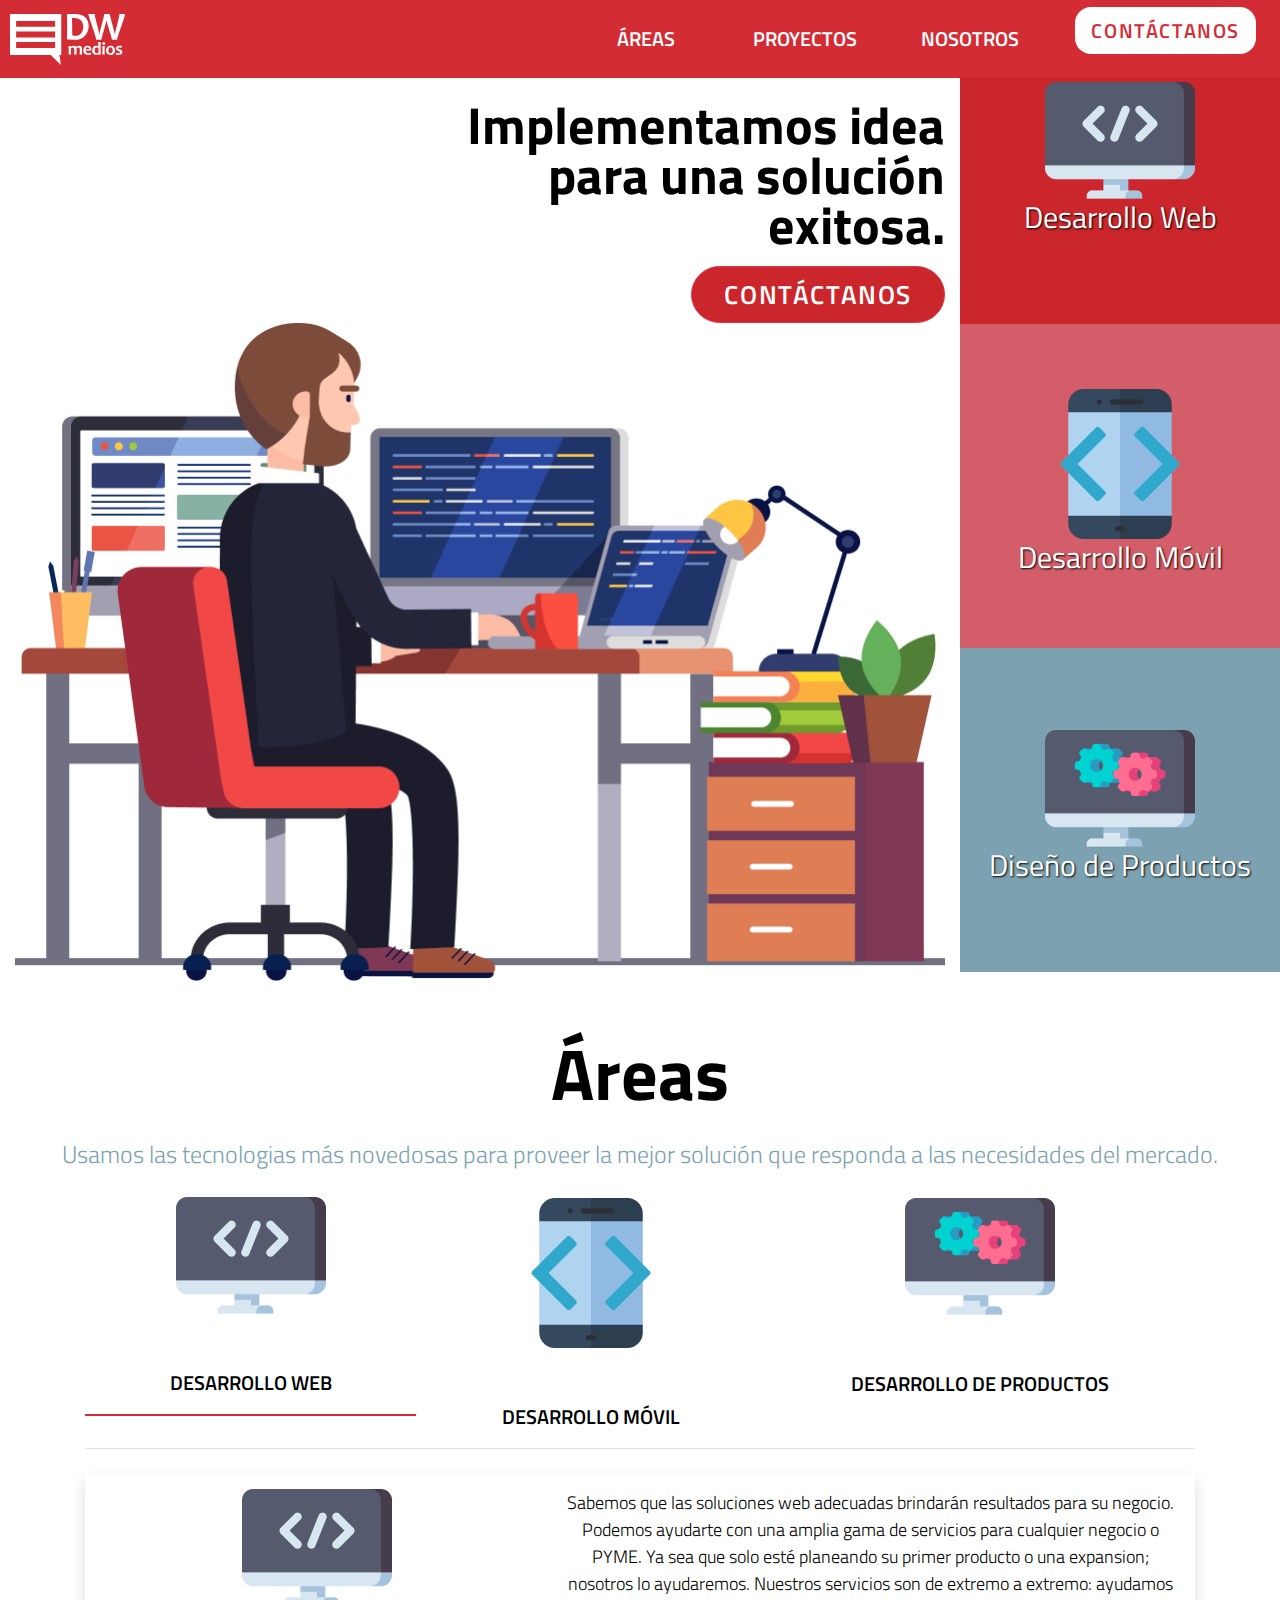
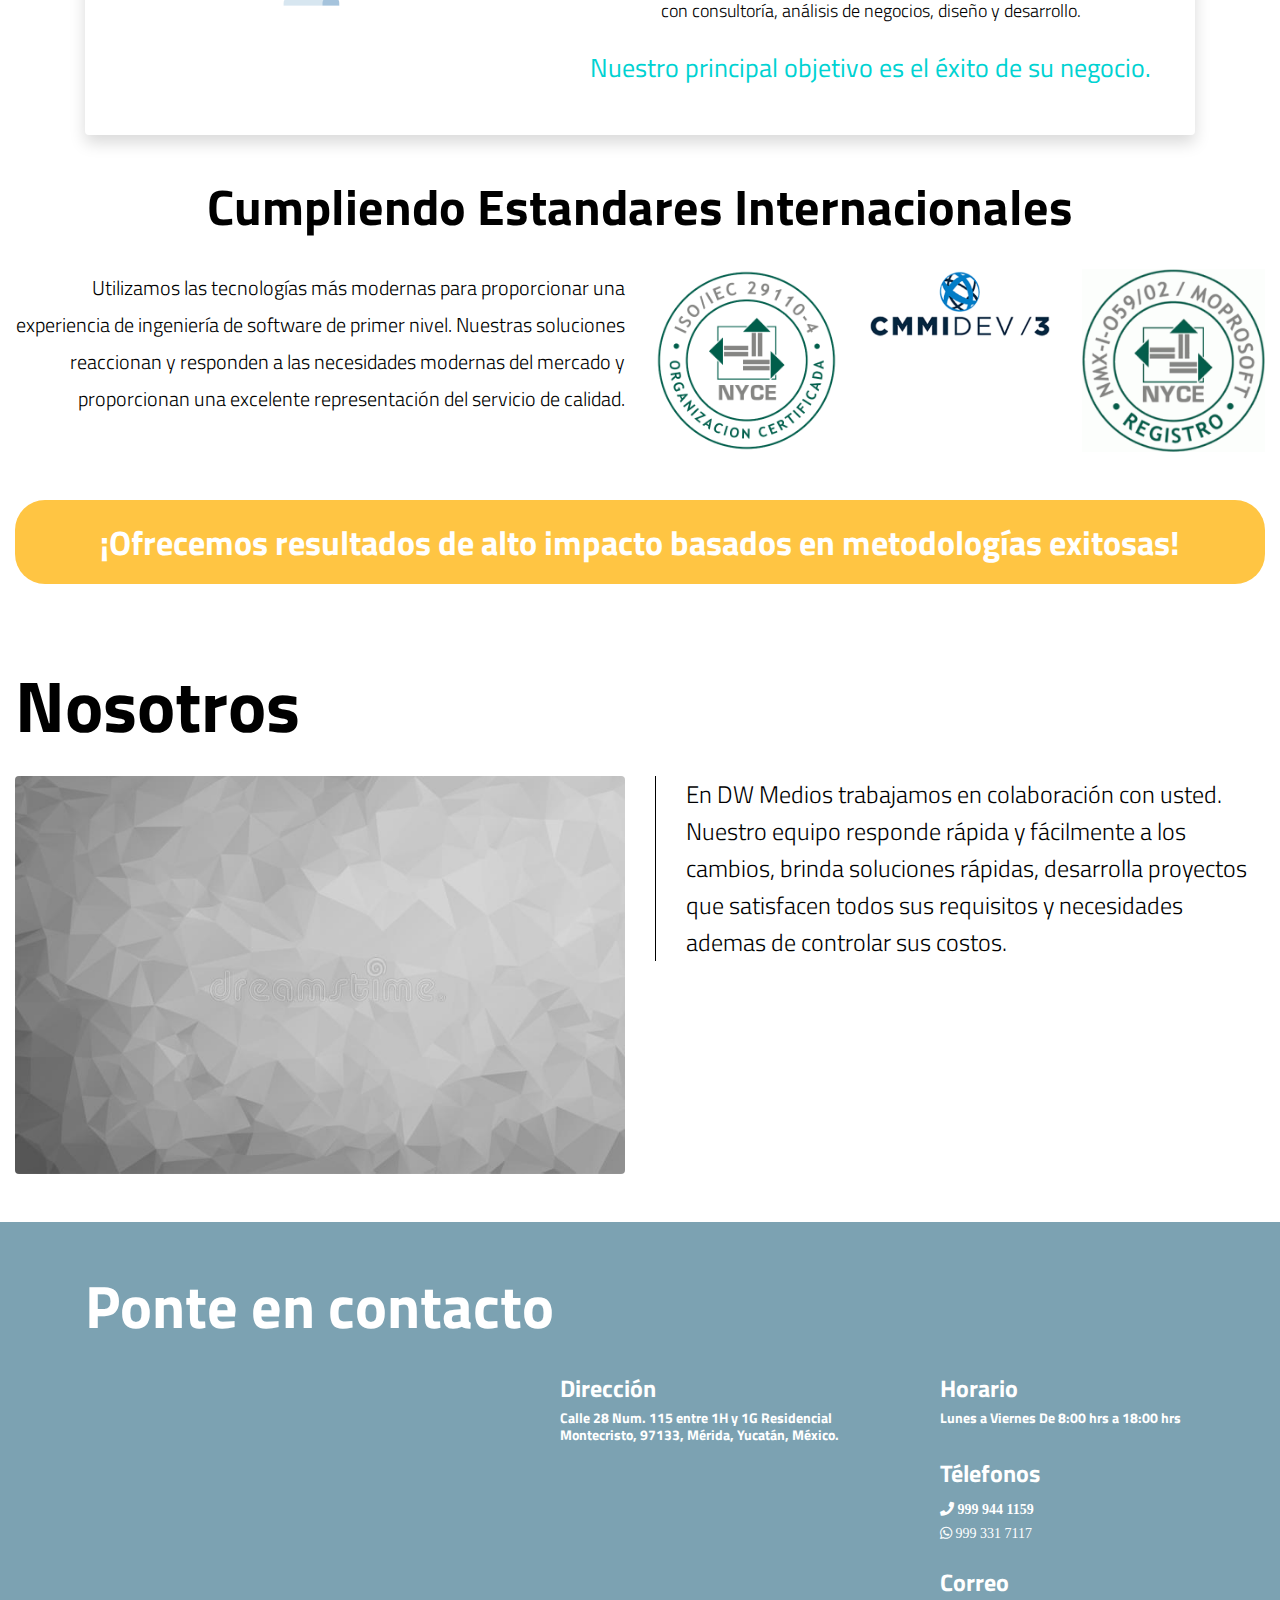
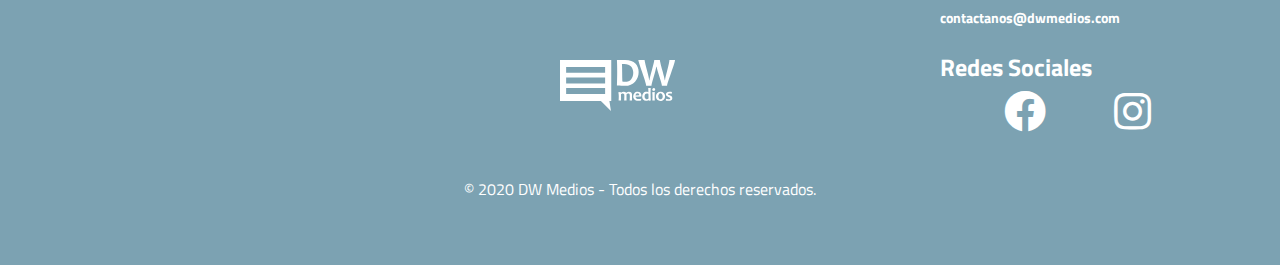
==== index.html @ adb6c802 "first commit" ====
<!DOCTYPE html>
<html lang="en">

<head>
    <meta charset="UTF-8">
    <meta name="viewport"
        content="width=device-width, user-scalable=no, initial-scale=1.0, maximun-scale=1.0, minimun-scale=1.0" />
    <title>DW Medios</title>
    <!-- Font Awesome -->
    <link rel="stylesheet" href="https://use.fontawesome.com/releases/v5.8.2/css/all.css" />
    <!-- Google Font -->
    <link href="https://fonts.googleapis.com/css?family=Titillium+Web:300,300i,400,400i,600,600i,700,700i&display=swap"
        rel="stylesheet">
    <!-- Bootstrap CSS -->
    <link rel="stylesheet" href="https://stackpath.bootstrapcdn.com/bootstrap/4.4.1/css/bootstrap.min.css"
        integrity="sha384-Vkoo8x4CGsO3+Hhxv8T/Q5PaXtkKtu6ug5TOeNV6gBiFeWPGFN9MuhOf23Q9Ifjh" crossorigin="anonymous">
    <!-- Material Design Bootstrap -->
    <link href="https://cdnjs.cloudflare.com/ajax/libs/mdbootstrap/4.14.0/css/mdb.min.css" rel="stylesheet" />
    <!-- Custom CSS -->
    <link rel="stylesheet" href="css/preloader.css">
    <link rel="stylesheet" href="css/index.css">
    <link rel="stylesheet" href="css/navbar.css">
    <link rel="stylesheet" href="css/mainSection.css">
    <link rel="stylesheet" href="css/areaSection.css">
    <link rel="stylesheet" href="css/standardSection.css">
    <link rel="stylesheet" href="css/aboutSection.css">
    <link rel="stylesheet" href="css/footer.css">

    <!-- Icono -->
    <link rel="icon" type="image/png"
        href="https://upload.wikimedia.org/wikipedia/commons/6/61/Red_Silhouette_-_Gear_and_Tools.svg" />
</head>

<body class="hidden">
<!-- Loader -->
<div id="loader"></div>

    <section class="header">
        <!--Navbar-->
        <nav class="navbar navbar-expand-lg navbar-light white fixed-top navbg">
            <!-- Navbar brand -->
            <a class="navbar-brand" href="#"><img class="logo" src="img/red.svg" alt="" /></a>

            <!-- Collapse button -->
            <button class="navbar-toggler" type="button" data-toggle="collapse" data-target="#navbarSupportedContent"
                aria-controls="navbarSupportedContent" aria-expanded="false" aria-label="Toggle navigation">
                <span class="dark-blue-text"><i class="fas fa-bars fa-1x"></i></span>
            </button>

            <!-- Collapsible content -->
            <div class="collapse navbar-collapse" id="navbarSupportedContent">
                <!-- Links -->
                <ul class="navbar-nav ml-auto">
                    <!-- Dropdown -->
                    <li class="dropdown mega-dropdown nav-item">
                        <a class="nav-link" id="dropdown02" href="#" data-toggle="dropdown">Áreas <img
                                src="img/pred.png" class="polygon" width="10" height="10" alt="">
                        </a>
                        <div class="dropdown-menu mega-dropdown-menu" aria-labelledby="dropdown02">
                            <div class="container-fluid">
                                <div class="row no-gutters">
                                    <div class="col-md-2 divider">
                                        <div class="nav flex-column nav-pills custom-pills text-center" id="v-pills-tab"
                                            role="tablist" aria-orientation="vertical">
                                            <h4>Áreas de Desarrollo</h4>
                                            <a class="nav-link active dropdown-item dropdown-submenu"
                                                id="v-pills-home-tab" data-toggle="pill" href="#v-pills-home" role="tab"
                                                aria-controls="v-pills-home" aria-selected="true"><img
                                                    src="img/dropdown-icons/webdrop.png" alt=""></a>
                                            <a class="nav-link" id="v-pills-profile-tab" data-toggle="pill"
                                                href="#v-pills-profile" role="tab" aria-controls="v-pills-profile"
                                                aria-selected="false"><img src="img/dropdown-icons/devdrop.png" alt="">
                                            </a>
                                            <a class="nav-link" id="v-pills-messages-tab" data-toggle="pill"
                                                href="#v-pills-messages" role="tab" aria-controls="v-pills-messages"
                                                aria-selected="false"><img src="img/dropdown-icons/prodrop.png"
                                                    alt=""></a>
                                        </div>
                                    </div>
                                    <!-- <div class="col-md-1 divider"></div> -->
                                    <div class="col-md-10">
                                        <div class="tab-content" id="v-pills-tabContent">
                                            <div class="tab-pane show active" id="v-pills-home" role="tabpanel"
                                                aria-labelledby="v-pills-home-tab">
                                                <!-- Tab 1 -->
                                                <div class="row no-gutters">
                                                    <h5 class="my-2">Desarrollo Web</h5>
                                                    <p>
                                                        Sabemos que las soluciones web adecuadas brindarán resultados
                                                        para su negocio. Podemos ayudarte con una amplia gama de
                                                        servicios para cualquier negocio o PYME. Ya sea que solo esté
                                                        planeando su primer producto o una expansion; nosotros lo
                                                        ayudaremos. Nuestros servicios son de extremo a extremo:
                                                        ayudamos con consultoría, análisis de negocios, diseño y
                                                        desarrollo.
                                                    </p>
                                                    <a href="" class="text-center mr-5"><img
                                                            src="img/dropdown-icons/webdrop.png" alt=""><br>Web 1</a>
                                                    <a href="" class="text-center mr-5"><img
                                                            src="img/dropdown-icons/webdrop.png" alt=""><br>Web 2</a>
                                                    <a href="" class="text-center mr-5"><img
                                                            src="img/dropdown-icons/webdrop.png" alt=""><br>Web 3</a>

                                                </div>
                                            </div>
                                            <div class="tab-pane" id="v-pills-profile" role="tabpanel"
                                                aria-labelledby="v-pills-profile-tab">
                                                <!-- Tab 2 -->
                                                <div class="row no-gutters">
                                                    <h5 class="my-2">Desarrollo Móvil</h5>
                                                    <p>
                                                        El desarrollo de aplicaciones móviles (o simplemente desarrollo
                                                        móvil) le proporciona una herramienta moderna y eficiente para
                                                        trabajar no solo con sus clientes, sino también con los
                                                        empleados de su propia empresa. Con una aplicación de este tipo,
                                                        puede administrar fácilmente tanto la empresa como los
                                                        empleados, porque las aplicaciones móviles permiten dar
                                                        instrucciones, seguir las noticias, ver y enviar documentos,
                                                        etc.
                                                    </p>

                                                </div>
                                            </div>
                                            <div class="tab-pane" id="v-pills-messages" role="tabpanel"
                                                aria-labelledby="v-pills-messages-tab">
                                                <div class="row no-gutters">
                                                    <h5 class="my-2">Diseño de Productos</h5>
                                                    <p>
                                                        El diseño de productos es tan amplio que nos adaptamos a tus
                                                        requerimientos y necesidades. Realizamos el servicio de diseño
                                                        mecanico, modelado 3D, programación de microcontroladores, IoT,
                                                        diseño electrónico, impresion 3D (FDM/SLA), no solo contamos con
                                                        el personal capacitado para el area de ingenieria sino tambien
                                                        en el area de documentacion, gestion, consultoria de marcas,
                                                        registros y patentes.
                                                    </p>

                                                </div>
                                            </div>
                                        </div>
                                    </div>
                                </div>
                            </div>
                        </div>
                    </li>
                    <ul class="hiddenmega">
                        <li class="nav-item">
                            <a href="" class="nav-link">Desarrollo Web</a>
                        </li>
                        <li class="nav-item">
                            <a href="" class="nav-link">Desarrollo Móvil</a>
                        </li>
                        <li class="nav-item">
                            <a href="" class="nav-link">Diseño de Productos</a>
                        </li>
                    </ul>
                    <li class="nav-item">
                        <a class="nav-link" href="#">Proyectos</a>
                    </li>
                    <li class="nav-item">
                        <a class="nav-link" href="#about">Nosotros</a>
                    </li>
                    <li class="nav-item">
                        <div class="estimation">
                            <a class="button button-red" id="btnred" href="#">Contáctanos</a>
                        </div>
                    </li>
                </ul>
                <!-- Links -->
            </div>
        </nav>
        <!--/.Navbar-->
        </div>
        <!-- Navbar -->
    </section>


    <!-- Main -->
    <section class="main" id="main">
        <div class="row no-gutters">
            <div class="col-12 col-sm-12 col-md-12 col-lg-12 col-xl-9">
                <div class="leftside">
                    <div class="info-left">
                        <div class="container-fluid">
                            <p class="text-right">Implementamos <span class="txt-type" data-wait="3000"
                                    data-words='["ideas", "equipos", "experiencia", "tecnología", "innovación"]'></span><br>
                                para una solución<br>
                                exitosa.</p>
                            <a href="#about" class="btn btn-danger float-right">Contáctanos</a>
                            <img class="info-img img-fluid" src="img/Group.png" alt="">
                        </div>
                    </div>
                </div>
            </div>
            <div class="col-12 col-sm-12 col-md-12 col-lg-12 col-xl-3">
                <div class="rightside">
                    <div class="row no-gutters mx-0">
                        <div class="col-sm-12 col-md-4 col-lg-4 col-xl-12 info-main px-0">
                            <div class="contenido text-center first">
                                <img src="img/web.png" class="img-fluid" alt="">
                                <h5>Desarrollo Web</h5>
                                <div class="btnsuccess">
                                    <a href="" class="btn btn-success">conoce más</a>
                                </div>
                            </div>
                        </div>
                        <div class="col-sm-12 col-md-4 col-lg-4 col-xl-12 info-main px-0">
                            <div class="contenido text-center second">
                                <img src="img/mobile.png" alt="" class="img-fluid">
                                <h5>Desarrollo Móvil</h5>
                                <div class="btnsuccess">
                                    <a href="" class="btn btn-success">conoce más</a>
                                </div>
                            </div>
                        </div>
                        <div class="col-sm-12 col-md-4 col-lg-4 col-xl-12 info-main px-0">
                            <div class="contenido text-center third">
                                <img src="img/product.png" alt="" class="img-fluid">
                                <h5>Diseño de Productos</h5>
                                <div class="btnsuccess">
                                    <a href="" class="btn btn-success">conoce más</a>
                                </div>
                            </div>
                        </div>
                    </div>
                </div>
            </div>
        </div>
    </section>


    <!-- Áreas de desarrollo -->
    <section class="areas" id="areas">
        <div class="d-flex flex-column">
            <div class="container-fluid pt-5 text-center">
                <h1 class="areatitle">Áreas</h1>
                <p class="texttitulo">Usamos las tecnologias más novedosas para proveer la mejor solución que responda a
                    las
                    necesidades del
                    mercado.</p>
                <div class="container">
                    <ul id="tabsJustified" class="nav nav-tabs nav-fill">
                        <li class="nav-item"><a href="" data-target="#home1" data-toggle="tab"
                                class="nav-link tab-title text-uppercase active  text-center"><img src="img/web.png"
                                    alt=""><br><br>
                                Desarrollo
                                Web</a></li>
                        <li class="nav-item"><a href="" data-target="#profile1" data-toggle="tab"
                                class="nav-link tab-title text-uppercase text-center"><img src="img/mobile.png"
                                    alt=""><br><br> Desarrollo
                                Móvil</a></li>
                        <li class="nav-item"><a href="" data-target="#messages1" data-toggle="tab"
                                class="nav-link tab-title text-uppercase text-center"><img src="img/product.png"
                                    alt=""><br><br> Desarrollo
                                de
                                Productos</a></li>
                    </ul>
                    <br>
                    <div id="tabsJustifiedContent" class="tab-content shadow p-3 mb-3 bg-white rounded">
                        <div id="home1" class="tab-pane fade active show">
                            <div class="row pb-2">
                                <div class="col-md-5 imgTab"><img src="img/web.png" class=" img-rounded">
                                </div>
                                <div class="col-md-7">
                                    <p class="texttab">Sabemos que las soluciones web adecuadas brindarán resultados
                                        para su
                                        negocio. Podemos ayudarte con una amplia gama de servicios para cualquier
                                        negocio o
                                        PYME. Ya sea que solo esté planeando su primer producto o una expansion;
                                        nosotros lo
                                        ayudaremos. Nuestros servicios son de extremo a extremo: ayudamos con
                                        consultoría,
                                        análisis de negocios, diseño y desarrollo.</p>
                                    <p class="textobjetivo text-center">Nuestro principal objetivo es el éxito de su
                                        negocio.
                                    </p>
                                </div>
                            </div>
                        </div>
                        <div id="profile1" class="tab-pane fade ">
                            <div class="row pb-2">
                                <div class="col-md-5 imgTab"><img src="img/mobile.png" width="117" height="117"
                                        class="img-rounded">
                                </div>
                                <div class="col-md-7">
                                    <p class="texttab">El desarrollo de aplicaciones móviles (o simplemente desarrollo
                                        móvil) le proporciona una herramienta moderna y eficiente para trabajar no solo
                                        con
                                        sus clientes, sino también con los empleados de su propia empresa. Con una
                                        aplicación de este tipo, puede administrar fácilmente tanto la empresa como los
                                        empleados, porque las aplicaciones móviles permiten dar instrucciones, seguir
                                        las
                                        noticias, ver y enviar documentos, etc. </p>
                                    <p class="textobjetivo text-center">Nuestro principal objetivo es el éxito de su
                                        negocio.
                                    </p>
                                </div>
                            </div>
                        </div>
                        <div id="messages1" class="tab-pane fade">
                            <div class="row pb-2">
                                <div class="col-md-5 imgTab"><img src="img/product.png" class="img-rounded">
                                </div>
                                <div class="col-md-7">
                                    <p class="texttab">El diseño de productos es tan amplio que nos adaptamos a tus
                                        requerimientos y necesidades. Realizamos el servicio de diseño mecanico,
                                        modelado
                                        3D, programación de microcontroladores, IoT, diseño electrónico, impresion 3D
                                        (FDM/SLA), no solo contamos con el personal capacitado para el area de
                                        ingenieria
                                        sino tambien en el area de documentacion, gestion, consultoria de marcas,
                                        registros
                                        y patentes.</p>
                                    <p class="textobjetivo text-center">Nuestro principal objetivo es el éxito de su
                                        negocio.
                                    </p>
                                </div>

                            </div>
                        </div>
                    </div>
                </div>
            </div>
        </div>
    </section>




    <!-- Standard -->
    <section class="standard container-fluid">
        <div class="d-flex flex-column">
            <h1 class="standard-title text-center">
                Cumpliendo Estandares Internacionales
            </h1>
            <div class="row">
                <div class="col-12 col-xs-12 col-sm-12 col-md-6 col-lg-6">
                    <p class="standard-info text-right">
                        Utilizamos las tecnologías más modernas para proporcionar una experiencia de ingeniería de
                        software de primer nivel. Nuestras soluciones reaccionan y responden a las necesidades modernas
                        del mercado y proporcionan una excelente representación del servicio de calidad.
                    </p>
                </div>
                <div class="col-12 col-xs-12 col-sm-12 col-md-6 col-lg-6">
                    <div class="row logos">
                        <div class="col-4"><img src="img/Logo-iso 1.png" alt=""
                                class="img-fluid"></div>
                        <div class="col-4"><img src="img/CMMI_Logo 1.png" alt=""
                                class="img-fluid"></div>
                        <div class="col-4"><img src="img/logo-nyce 1.png" alt=""
                                class="img-fluid"></div>
                    </div>
                </div>
            </div>
            <p class="standard-sub text-center">¡Ofrecemos resultados de alto impacto basados ​​en metodologías
                exitosas!
            </p>
        </div>
    </section>


    <!-- Seccion Nosotros -->
    <section class="aboutUs container-fluid">
        <div class="d-flex flex-column">
            <h2 class="aboutTitle">Nosotros</h2>
            <div class="row pt-2">
                <div class="col-md-6 mx-auto" align="center"><img src="img/about.jpg" class="rounded img-fluid">
                </div>
                <div class="col-md-6  colInfo">
                    <p class="aboutInfo">En DW Medios trabajamos en colaboración con usted. Nuestro equipo responde
                        rápida y
                        fácilmente a los cambios, brinda soluciones rápidas, desarrolla proyectos que satisfacen todos
                        sus
                        requisitos y necesidades ademas de controlar sus costos.</p>
                </div>
            </div>
        </div>
    </section>

    <!-- Seccion Contacto -->
    <!-- <section class="contact">
        <div class="container">
            <h1 class="text-center">¿Listo para empezar?</h1>


        </div>
    </section> -->

    <footer>
        <div class="mt-5 pt-5 pb-5 footer">
            <div class="container">
                <h2 class="pb-4">Ponte en contacto</h2>
                <div class="row">
                    <div class="col-lg-5 col-md-12 col-xs-12">
                        <div class="google-maps">
                            <iframe
                                src="https://www.google.com/maps/embed?pb=!1m18!1m12!1m3!1d3724.5255003469997!2d-89.60576178523701!3d21.011649386007672!2m3!1f0!2f0!3f0!3m2!1i1024!2i768!4f13.1!3m3!1m2!1s0x8f5676c64bec199b%3A0xbd9f6c117fb7685a!2sDW%20Medios!5e0!3m2!1ses!2smx!4v1585256811814!5m2!1ses!2smx"
                                width="500" height="200" frameborder="0" style="border:0;" allowfullscreen=""
                                aria-hidden="false" tabindex="0"></iframe>
                        </div>
                    </div>
                    <div class="col-lg-4 col-md-6 col-xs-12">
                        <div class="row">
                            <div class="col-12 pb-2">
                                <h4>Dirección</h4>
                                <h6>Calle 28 Num. 115 entre 1H y 1G Residencial Montecristo, 97133, Mérida, Yucatán,
                                    México.</h6>
                            </div>
                            <div class="col-12">
                                <a href="#"><img src="img/white.svg" alt=""></a>

                            </div>
                        </div>

                    </div>
                    <div class="col-lg-3 col-md-6 col-xs-12">
                        <h4>Horario</h4>
                        <h6>Lunes a Viernes De 8:00 hrs a 18:00 hrs</h6>
                        <br>
                        <h4>Télefonos</h4>
                        <a href="tel:+529999441159"><i class="fas fa-phone"> 999 944 1159</i></a>
                        <br>
                        <a href="https://wa.me/529993317117" target="_blank"><i class="fab fa-whatsapp"> 999 331
                                7117</i></a>
                        <br>
                        <br>
                        <h4>Correo</h4>
                        <a href="mailto:contactanos@dwmedios.com">contactanos@dwmedios.com</a>
                        <br>
                        <br>
                        <h4>Redes Sociales</h4>
                        <ul class="social">
                            <li><a href="https://www.facebook.com/DWMEDIOSSOLUCIONES/" target="_blank"><i
                                        class="fab fa-facebook fa-3x" style="color:white"></i></a></li>
                            <li><a href="https://www.instagram.com/" target="_blank"><i class="fab fa-instagram fa-3x"
                                        style="color:white"></i></a></li>
                        </ul>
                    </div>
                </div>
                <p class="text-center mt-4">&copy; 2020 DW Medios - Todos los derechos reservados.</p>
            </div>
        </div>
    </footer>

    <!-- JQuery -->
    <script type="text/javascript" src="https://cdnjs.cloudflare.com/ajax/libs/jquery/3.4.1/jquery.min.js"></script>
    <!-- Bootstrap tooltips -->
    <script type="text/javascript" src="https://cdnjs.cloudflare.com/ajax/libs/popper.js/1.14.4/umd/popper.min.js">
    </script>
    <!-- Bootstrap core JavaScript -->
    <script type="text/javascript"
        src="https://cdnjs.cloudflare.com/ajax/libs/twitter-bootstrap/4.4.1/js/bootstrap.min.js"></script>
    <!-- MDB core JavaScript -->
    <script type="text/javascript" src="https://cdnjs.cloudflare.com/ajax/libs/mdbootstrap/4.14.0/js/mdb.min.js">
    </script>
<script src="js/preloader.js"></script>
    <!-- Cambio de color navbar scroll -->
    <script src="js/navbar.js"></script>
    <script src="js/mainSection.js"></script>
    <script src="js/typed.js"></script>
    <script>
        $('.aboutUs').mousemove(function (e) {
            var moveX = (e.pageX * -.5 / 12);
            var moveY = (e.pageY * -.5 / 12);
            $(this).css('background-position', moveX + 'px ' + moveY + 'px')
        })
    </script>

</body>

</html>
---- css/preloader.css ----
.hidden {
    overflow: hidden;
}

#loader {
    position: fixed;
    width: 100%;
    height: 100vh;
    z-index: 99999;
    overflow: visible;
    background: #fff url('../img/loader.svg') no-repeat center center;
}
---- css/index.css ----
*{
    margin: 0;
    padding: 0;
    font-family: 'Titillium Web', sans-serif;
}
---- css/navbar.css ----
.navbg {
    box-shadow: none;
}

#header {
    position: relative;
    z-index: 30;
    width: 100%;
}


/* Redimensionar logo navbar */
.navbar-brand img {
    /* height: 2rem; */
    padding-left: 10px;
}

/* Cambiar color navbar */
.navbg {
    background: transparent !important;
    padding: 20px 0;
    transition: all 0.5s ease-in-out;
}

.navbg:hover {
    background: rgb(211, 44, 52) !important;
}

.navbg.scrolled {
    background: rgb(211, 44, 52) !important;
}

/* .navbg .navbar-nav {
    margin-right: 100px;
} */

/* Cambiar color links navbar */
.navbg .navbar-nav li a {
    color: black !important;
    text-transform: uppercase;
    font-weight: 600;
    font-size: 20px;
}

.navbg:hover .navbar-nav li a {
    color: white !important;
    text-transform: uppercase;
}

.navbg.scrolled .navbar-nav li a {
    color: white !important;
    text-transform: uppercase;
}


/* Cambiar logo on hover */
.navbg:hover .logo {
    content: url('../img/white.svg');
}


/* Cambiar color navbar-toggler */
.dark-blue-text {
    color: white !important;
}


#btnred {
    background: white;
    color: rgb(211, 44, 52) !important;
    font-weight: 600;
    border-radius: 1rem;
    letter-spacing: .1rem;
    padding: .5rem 1rem;
    text-transform: uppercase;

}




@media (min-width:992px) {
    .hiddenmega {
        display: none;
        list-style: none;
        text-align: center;
    }


    .navbg .estimation {
        visibility: hidden;
        opacity: 0;
    }

    .navbg:hover .estimation {
        opacity: 1;
        visibility: initial;
    }

    .navbg.scrolled .estimation {
        visibility: initial;
        opacity: 1;
    }

    .navbg.scrolled .estimation:hover {
        visibility: initial;
        opacity: 1;
    }

    /* remove the padding from the navbar so the dropdown hover state is not broken */
    .navbar {
        padding-top: 0px;
        padding-bottom: 0px;
    }

    /* remove the padding from the nav-item and add some margin to give some breathing room on hovers */
    .navbar .nav-item {
        padding: 1rem 1rem;
        margin: 0 .5rem;
    }

    .row.vdivide [class*='col-']:not(:last-child):after {
        background: #e0e0e0;
        width: 2px;
        content: "";
        display: block;
        position: absolute;
        top: 0;
        bottom: 0;
        right: 0;
        min-height: 70px;
    }

    /* makes the dropdown full width  */
    .navbar .dropdown {
        position: static;
    }

    .navbar .dropdown-menu {
        width: 100%;
        left: 0;
        right: 0;
        /*  height of nav-item  */
        /*  top:45px;*/
    }

    /* shows the dropdown menu on hover */
    .navbar .dropdown:hover .dropdown-menu,
    .navbar .dropdown .dropdown-menu:hover {
        display: block !important;
    }

    .navbar .dropdown-menu {

        background-color: #fff;
    }

}


@media (max-width:991px) {
    .navbg .logo {
        content: url('../img/white.svg');
    }

    nav ul {
        padding:0;
        margin: 0;
        display:inline-block;
        text-align: center;
    }

    .navbg .navbar-nav li a {
        color: white !important;
    }

    li.dropdown {
        display: none !important;
    }

    .navbg {
        background-color: rgb(211, 44, 52) !important;
    }

    .navbar-collapse ul li {
        display: block;
        text-align: center;
        font-size: 18px;
    }


    .navbg:hover #btnred {
        background: white !important;
        color: rgb(211, 44, 52) !important;
        font-weight: 600;
        letter-spacing: .1rem;
        padding: .5rem 1rem;
        text-transform: uppercase;
    }


    .navbg #btnred {
        background: white !important;
        color: rgb(211, 44, 52) !important;
        font-weight: 600;
        letter-spacing: .1rem;
        padding: .5rem 1rem;
        text-transform: uppercase;
    }

    
    .estimation {
        border: none;
        /* padding: 14px 28px; */
        font-size: 18px;
        cursor: pointer;
        text-align: center;
    }

    .navbg:hover .estimation {
        border: none;
        /* padding: 14px 28px; */
        font-size: 18px;
        cursor: pointer;
        text-align: center;
    }

    .navbg.scrolled .estimation {
        border: none;
        /* padding: 14px 28px; */
        font-size: 18px;
        cursor: pointer;
        text-align: center;
    }

    
}



.navbar .dropdown-menu div[class*="col"] {
    margin-bottom: 1rem;

}

.navbar .dropdown-menu {
    border: none;
    border-radius: 0 0 0 0 !important;
}


.custom-pills a {
    color: rgb(247, 247, 247) !important;

}

.nav-link.dropdown-item.dropdown-submenu.waves-effect.waves-light {
    margin-left: 0;
    padding-left: 0;
}

.nav-link.dropdown-item.dropdown-submenu.waves-effect.waves-light:hover,
.nav-link.waves-effect.waves-light.active:hover,
.nav-link.waves-effect.waves-light.active {
    background-color: rgba(245, 245, 245, 0.34);
}

#v-pills-tabContent {
    padding: 0 30px;
}

.navbar-nav>li>.dropdown-menu {
    background-color: rgb(211, 44, 52) !important;
    color: white !important;
}
---- css/mainSection.css ----
.main{
    padding: 0;
    margin: 0;
    height: 970px;
}

.leftside, .rightside{
    height: 970px;
}


.main p{
    margin-top: 100px;
    font-style: normal;
    font-weight: bold;
    font-size: 52px;
    line-height: 50px;  
    color: #000000;
}

.rightside{
    display: flex;
}

.info-main {
    height: 324px;
    width: 100%;
    display: table;
    padding: 0;
    margin: 0;
    border-radius: 0;
}

.first{
    background: #CA262B;
     margin: 0;
    padding: 0;
    vertical-align: middle;
    display: table-cell;
}

.second{
    background:  #D35D69;
     margin: 0;
    padding: 0;
    vertical-align: middle;
    display: table-cell;
}

.third{
    background:  #7CA2B2;
     margin: 0;
    padding: 0;
    vertical-align: middle;
    display: table-cell;
}


.first h5,
.second h5,
.third h5 {
    color: white;
    font-size: 30px;
    text-shadow: 1px 1px 2px black

}

a.btn.btn-danger {

    color: white !important;
    font-weight: 600;
    letter-spacing: .1rem;
    padding: .5rem 2rem;
    text-transform: uppercase;
    background: #CA262B !important;
    border-radius: 47px;
    font-size: 26px;
}

a.btn.btn-danger:hover {
    background: white !important;
    color: rgb(211, 44, 52) !important;
    border: solid 1px rgb(211, 44, 52) !important;
    ;
}


a.btn.btn-success {
    background: transparent !important;
    border: 2px solid white;
    color: white;
    font-weight: 600;
    border-radius: 1rem;
    letter-spacing: .1rem;
    padding: .5rem 2rem;
    text-transform: uppercase;
}


a.btn.btn-success:hover {
    background: white !important;
    color: rgb(211, 44, 52) !important;
}

.btnsuccess {
    width: 100%;
    height: 0;
    background: rgba(0, 0, 0, 0.5) !important;
    position: absolute;
    bottom: 0;
    display: flex;
    justify-content: center;
    align-items: center;
    overflow: hidden;
    transition: 0.4s ease;
}

.contenido:hover .btnsuccess {
    height: 100%;
}



@media screen and (max-width:1199px){
    .rightside{
        display: block;
    }

    .info-main {
        height: 30vh;
        width: 100%;
        display: table;
        padding: 0;
        margin: 0;
        border-radius: 0;
    }
   
}
@media screen and (max-width:1199px){
    .main{
        height: 100%;
    }

    .leftside, .rightside{
        height: 100%;
    }
}


@media screen and (max-width:720px){
    .main p{
     
        font-size: 40px;
        line-height: 40px;  
    
    }

    a.btn.btn-danger {
        color: white !important;
        font-weight: 600;
        letter-spacing: .1rem;
        padding: .5rem 2rem;
        text-transform: uppercase;
        background: #CA262B !important;
        border-radius: 47px;
        font-size: 16px;
    }

    
}

@media screen and (max-width:767px){
    /* Seccion Áreas */
  
    .areatitle {
        font-weight: 12px !important;
    }

    .texttitulo {
        font-size: 15px;

    }

    .container ul li a img {
        height: 20px;
        width: 40px;
    }

    ul li a.nav-link.tab-title.text-uppercase {
        font-size: 10px !important;
        width: 70px !important;
        height: 100px !important;
        line-height: 15px !important;
        text-align: center;
    }

    p.texttab {
        font-size: 10px !important;
    }

    .imgTab img {
        height: 40px;
        width: 60px;
    }

    .textobjetivo {
        font-size: 15px !important;
    }
    
}

@media screen and (max-width:600px){
    .main p{
     
        font-size: 30px;
        line-height: 40px;  
    
    }

    a.btn.btn-danger {
        color: white !important;
        font-weight: 600;
        letter-spacing: .1rem;
        padding: .5rem 2rem;
        text-transform: uppercase;
        background: #CA262B !important;
        border-radius: 47px;
        font-size: 14px;
    }
    
}

@media screen and (max-width:480px){
    .main p{
     
        font-size: 25px;
        line-height: 40px;  
    
    }

    a.btn.btn-danger {
        color: white !important;
        font-weight: 600;
        letter-spacing: .1rem;
        padding: .5rem 2rem;
        text-transform: uppercase;
        background: #CA262B !important;
        border-radius: 47px;
        font-size: 14px;
    }
    .navbg .navbar-nav li a {
        font-weight: 600;
        font-size: 10px;
    }
    .rightside h5 {
        font-size: 12px;
    }

    .first img,
    .third img {
        height: 50px;
        width: 80px;
    }

    .second img {
        height: 80px;
        width: 50px;
    }

    .info-main {
        height: 20vh;
    }
    /* Seccion Áreas */

    .areatitle {
        font-weight: 12px !important;
    }

    .texttitulo {
        font-size: 15px;

    }

    .container ul li a img {
        height: 20px;
        width: 40px;
    }

    ul li a.nav-link.tab-title.text-uppercase {
        font-size: 10px !important;
        width: 70px !important;
        height: 100px !important;
        line-height: 15px !important;
        text-align: center;
    }

    p.texttab {
        font-size: 10px !important;
    }

    .imgTab img {
        height: 40px;
        width: 60px;
    }

    .textobjetivo {
        font-size: 15px !important;
    }
}

@media screen and (max-width:350px){
    .main p{
     
        font-size: 20px;
        line-height: 40px;  
    
    }

    a.btn.btn-danger {
        color: white !important;
        font-weight: 600;
        letter-spacing: .1rem;
        padding: .5rem 2rem;
        text-transform: uppercase;
        background: #CA262B !important;
        border-radius: 47px;
        font-size: 12px;
    }
    
    .navbg .navbar-nav li a {
        font-weight: 600;
        font-size: 10px;
    }

    .rightside h5 {
        font-size: 12px;
    }

    .first img,
    .third img {
        height: 50px;
        width: 80px;
    }

    .second img {
        height: 80px;
        width: 50px;
    }

    .info-main {
        height: 20vh;
    }

    
}
---- css/areaSection.css ----
.areas{
    position: relative;
}
.areas h1 {
    font-style: normal;
    font-weight: bold;
    font-size: 72px;
    line-height: 110px;
    color: #000000;
}

ul li a.nav-link.tab-title.text-uppercase {
    font-style: normal !important;
    font-weight: 600 !important;
    font-size: 20px !important;
    line-height: 46px !important;
    color: #000000 !important;
}

.texttitulo {
    font-style: normal;
    font-weight: 300;
    font-size: 24px;
    line-height: 37px;
    text-align: center;
    color: #7CA2B2;
}

.texttab {
    font-style: normal;
    font-weight: 300 !important;
    font-size: 18px !important;
    line-height: 27px !important;
    color: #000000 !important;
}



.nav-tabs .nav-item.show .nav-link,
.nav-tabs .nav-link.active {
    border-bottom: 2px solid rgb(211, 44, 52) !important;
    border: none;
}

.textobjetivo {
    font-size: 26px !important;
    line-height: 55px !important;
    color: #00D2D2 !important;
}
---- css/standardSection.css ----
.standard{
    margin-bottom: 50px;
  }
  
  
  .standard-title{
      font-style: normal;
  font-weight: bold;
  font-size: 50px;
  line-height: 110px;
  color: #000000;
  }
  
  .standard-info{
      font-style: normal;
  font-weight: 300;
  font-size: 20px;
  line-height: 37px;
  color: #000000;
  text-align: right;
  }
  
  .standard-sub{
      font-style: normal;
  font-weight: bold;
  font-size: 34px;
  line-height: 84px;
  color: #FFFFFF;
  background: #FFC543;
  border-radius: 30px;
  margin-top: 3rem;
  text-align: center;
  }
  
  .middle{
      border-left:     1px solid #000000;
  }

  .cmmi, .iso, .nyce{
      display: table-cell;
      vertical-align: middle;
  }

  @media only screen and (max-width:1200px){
    .standard-sub{
    font-size: 30px;
    line-height: 60px;
    border-radius: 20px;
    margin-top: 3rem;
    text-align: center;
    }
  }


  @media only screen and (max-width:987px){
    .standard-sub{
    font-size: 22px;
    line-height: 50px;
    border-radius: 20px;
    margin-top: 3rem;
    text-align: center;
    }
  }
  

  @media only screen and (max-width:780px){
    .standard-title{
        font-style: normal;
    font-weight: bold;
    font-size: 40px;
    line-height: 60px;
    color: #000000;
    margin-bottom: 20px;
    }
    
    .standard-sub{
    font-size: 18px;
    line-height: 40px;
    border-radius: 20px;
    margin-top: 3rem;
    text-align: center;
    }

    .standard-info{
    font-size: 15px;
    line-height: 27px;
    color: #000000;
    text-align: right;
    }
  }
---- css/aboutSection.css ----
.about {
    background: url('../img/about.png');
    background-repeat: no-repeat;
    background-size: cover;
   width: 100%;
   margin-bottom: 50px;
   position: relative;
}

.about img{
    height: 90%;
    width: 90%;
}
.aboutTitle {
    font-weight: bold;
    font-size: 72px;
    line-height: 110px;
    color: #000000;
}

.aboutInfo {
    font-weight: 300;
    font-size: 24px;
    line-height: 37px;
    color: #000000;
    border-left: 1px solid black;
    padding-left: 30px;
  
}
---- css/footer.css ----
.footer {
    background: #7CA2B2;
    ;
}

.footer h2,
.footer h4,
.footer h6,
.footer a,
.footer p {
    color: white;
}

.google-maps {
    position: relative;
    padding-bottom: 75%;
    height: 0;
    overflow: hidden;
}

.google-maps iframe {
    position: absolute;
    top: 0;
    left: 0;
    width: 100% !important;
    height: 100% !important;
}

.footer h2 {
    font-style: normal;
    font-weight: bold;
    font-size: 60px;
}

.footer h4 {
    font-style: normal;
    font-weight: bold;
    font-size: 24px;
}

.footer img{
    margin-top: 200px;
}

.footer h6,
.footer a {
    font-style: normal;
    font-weight: bold;
    font-size: 14px;
}

@media (max-width:991px) {
.footer h2{
    font-size: 40px;
}

    .footer h2,
    .footer h4,
    .footer h6,
    .footer a,
    .footer p, .footer img,
    .footer ul .social li a{
        text-align: center;
        display: flex;
        justify-content: center;
        align-content: center;
        flex-direction: column;
    }

    .footer img{
        margin-top: 10px;
        margin-bottom: 10px;
    }
}

.social li {
    display: inline-block;
    line-height: 30px;
    margin-left: 25%;
}
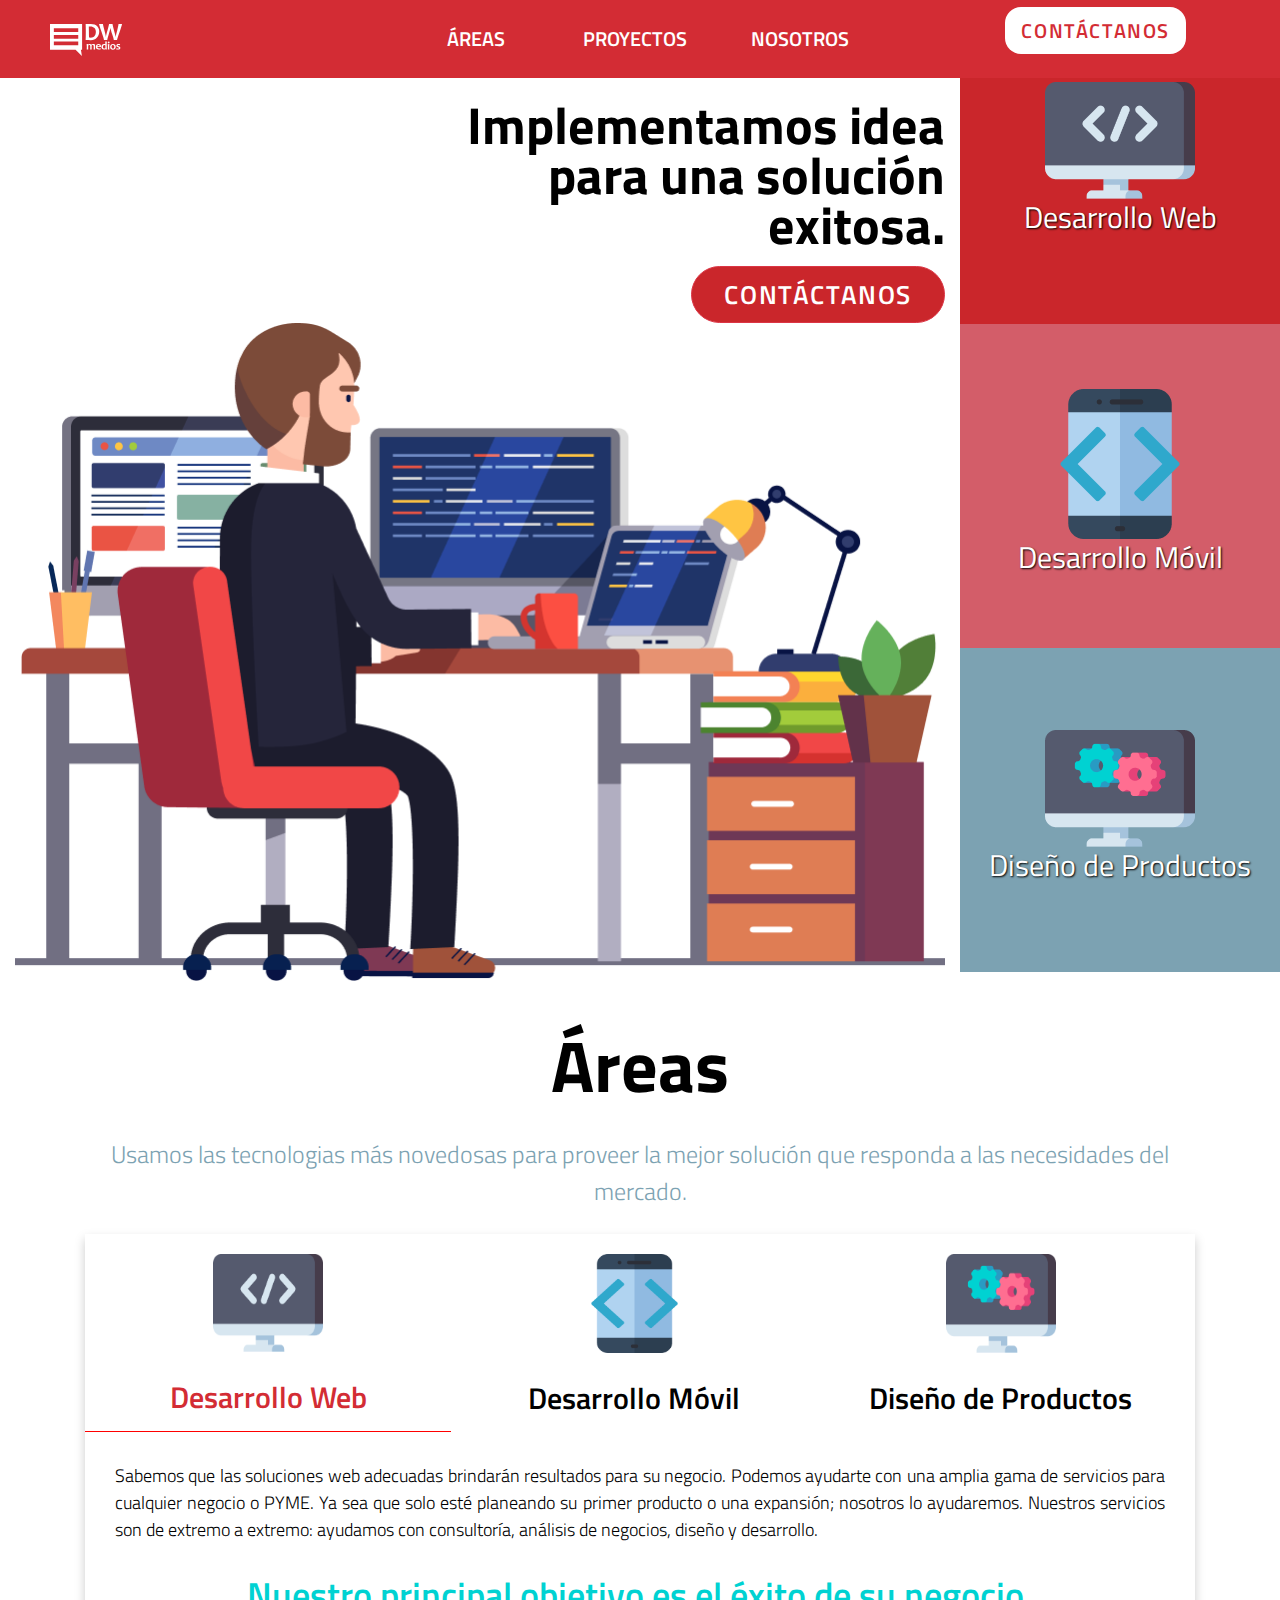
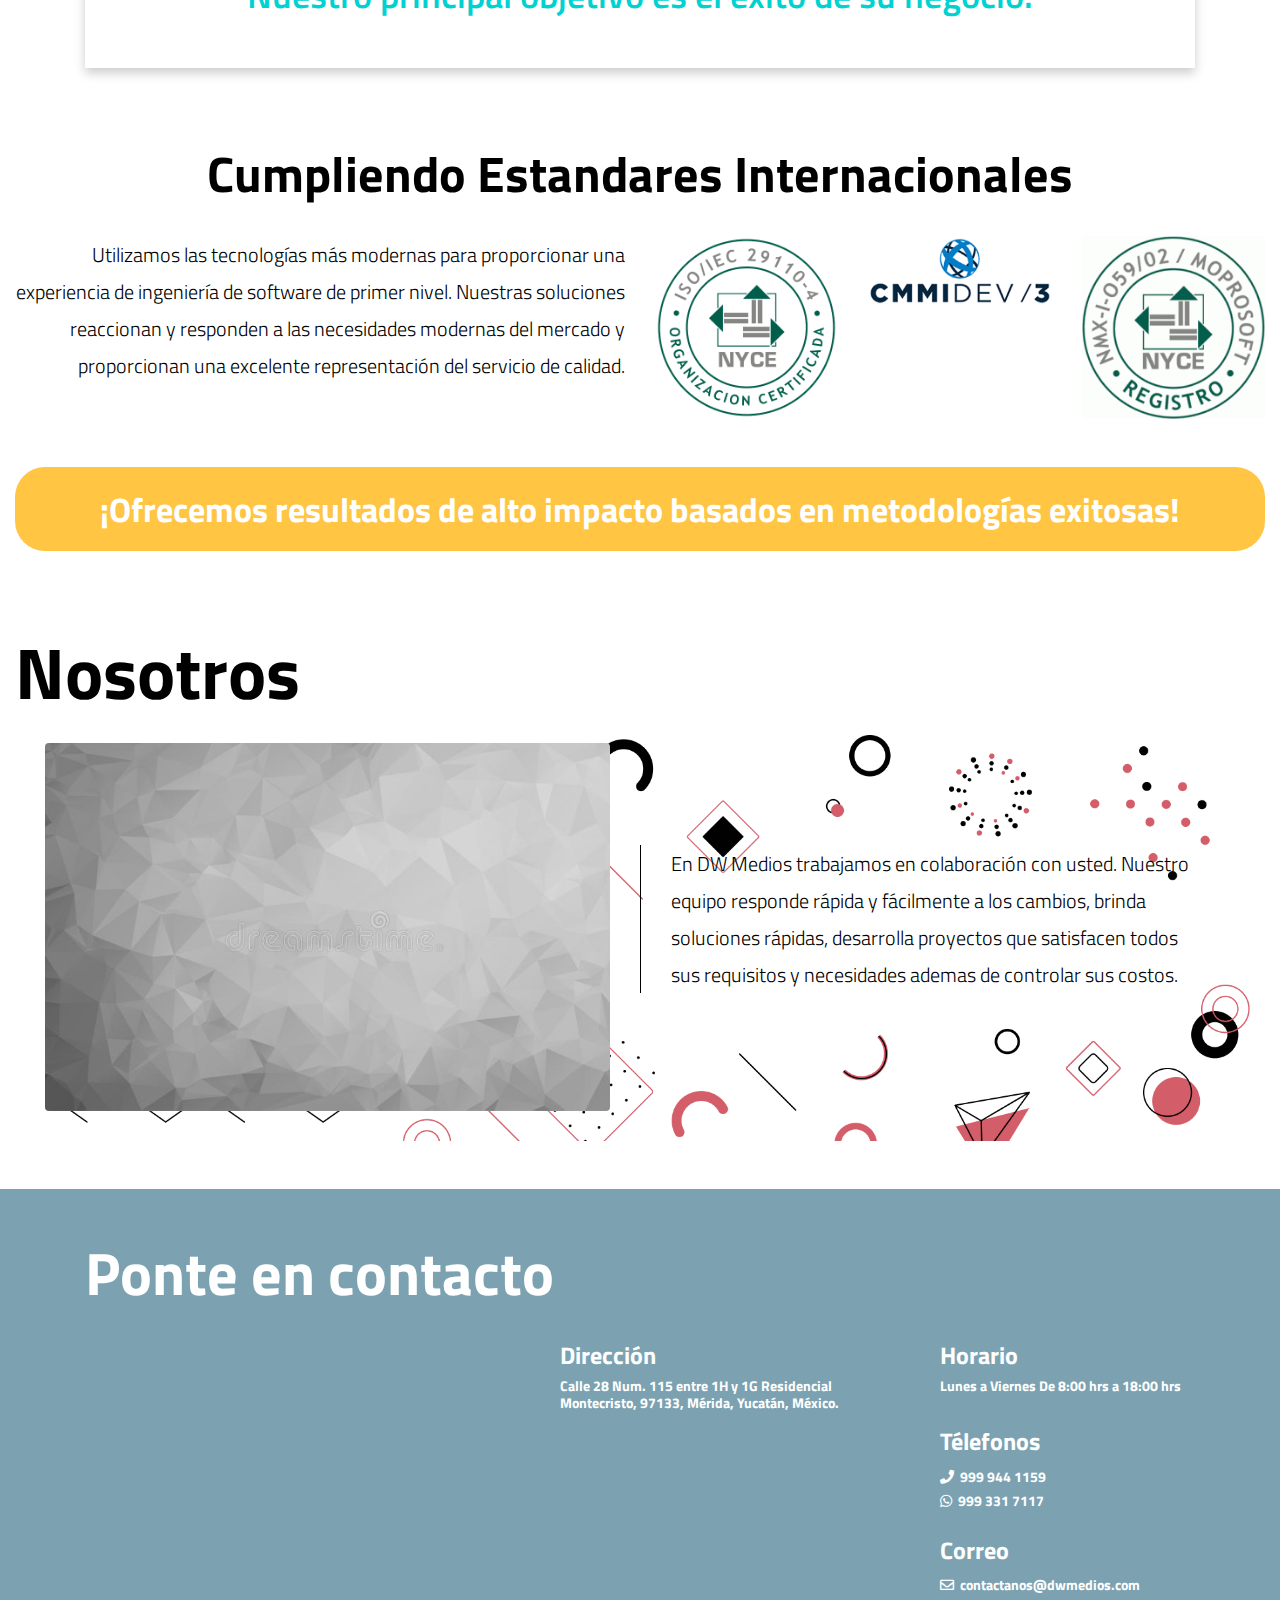
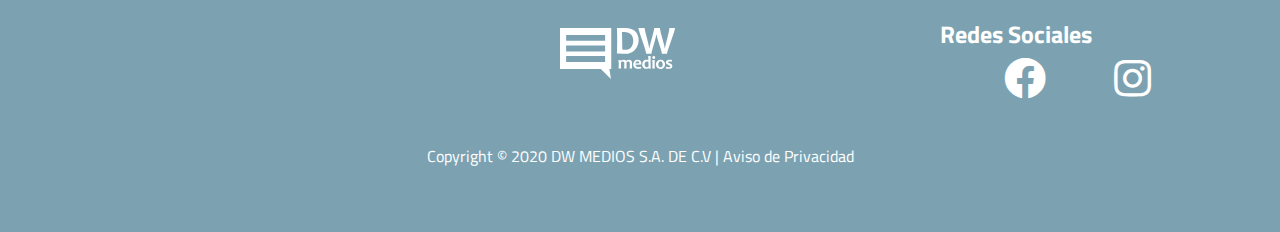
==== commit cef36df1: "cambios 2.0" ====
--- a/index.html
+++ b/index.html
@@ -21,7 +21,7 @@
     <link rel="stylesheet" href="css/index.css">
     <link rel="stylesheet" href="css/navbar.css">
     <link rel="stylesheet" href="css/mainSection.css">
-    <link rel="stylesheet" href="css/areaSection.css">
+    <link rel="stylesheet" href="css/tabs.css">
     <link rel="stylesheet" href="css/standardSection.css">
     <link rel="stylesheet" href="css/aboutSection.css">
     <link rel="stylesheet" href="css/footer.css">
@@ -32,8 +32,8 @@
 </head>
 
 <body class="hidden">
-<!-- Loader -->
-<div id="loader"></div>
+    <!-- Loader -->
+    <div id="loader"></div>
 
     <section class="header">
         <!--Navbar-->
@@ -230,7 +230,7 @@
 
 
     <!-- Áreas de desarrollo -->
-    <section class="areas" id="areas">
+    <!-- <section class="areas" id="areas">
         <div class="d-flex flex-column">
             <div class="container-fluid pt-5 text-center">
                 <h1 class="areatitle">Áreas</h1>
@@ -259,7 +259,7 @@
                     <div id="tabsJustifiedContent" class="tab-content shadow p-3 mb-3 bg-white rounded">
                         <div id="home1" class="tab-pane fade active show">
                             <div class="row pb-2">
-                                <div class="col-md-5 imgTab"><img src="img/web.png" class=" img-rounded">
+                                <div class="col-md-5 imgTab"><img src="img/web.png" class=" img-rounded img-fluid">
                                 </div>
                                 <div class="col-md-7">
                                     <p class="texttab">Sabemos que las soluciones web adecuadas brindarán resultados
@@ -279,8 +279,8 @@
                         </div>
                         <div id="profile1" class="tab-pane fade ">
                             <div class="row pb-2">
-                                <div class="col-md-5 imgTab"><img src="img/mobile.png" width="117" height="117"
-                                        class="img-rounded">
+                                <div class="col-md-5 imgTab"><img src="img/mobile.png"
+                                        class="img-rounded img-fluid">
                                 </div>
                                 <div class="col-md-7">
                                     <p class="texttab">El desarrollo de aplicaciones móviles (o simplemente desarrollo
@@ -299,7 +299,7 @@
                         </div>
                         <div id="messages1" class="tab-pane fade">
                             <div class="row pb-2">
-                                <div class="col-md-5 imgTab"><img src="img/product.png" class="img-rounded">
+                                <div class="col-md-5 imgTab"><img src="img/product.png" class="img-rounded img-fluid">
                                 </div>
                                 <div class="col-md-7">
                                     <p class="texttab">El diseño de productos es tan amplio que nos adaptamos a tus
@@ -322,6 +322,76 @@
                 </div>
             </div>
         </div>
+    </section> -->
+
+    <section class="areas">
+        <div class="container">
+            <h2 class="text-center pb-2">Áreas</h2>
+            <p class="texttitulo mb-4">Usamos las tecnologias más novedosas para proveer la mejor solución que responda
+                a
+                las
+                necesidades del
+                mercado.</p>
+            <div class="box">
+                <ul>
+                    <li id="webTab" class="active">
+                        <img src="img/webTab.png" alt="">
+                        <h4>Desarrollo Web</h4>
+                    </li>
+                    <li id="devTab">
+                        <img src="img/devTab.png" alt="">
+                        <h4>Desarrollo Móvil</h4>
+                    </li>
+                    <li id="proTab">
+                        <img src="img/proTab.png" alt="">
+                        <h4>Diseño de Productos</h4>
+                    </li>
+                </ul>
+                <div class="content">
+                    <div id="webTab-content" class="oculto active">
+                        <p class="texttab">Sabemos que las soluciones web adecuadas brindarán resultados
+                            para su
+                            negocio. Podemos ayudarte con una amplia gama de servicios para cualquier
+                            negocio o
+                            PYME. Ya sea que solo esté planeando su primer producto o una expansión;
+                            nosotros lo
+                            ayudaremos. Nuestros servicios son de extremo a extremo: ayudamos con
+                            consultoría,
+                            análisis de negocios, diseño y desarrollo.</p>
+                        <p class="textobjetivo text-center mt-4">Nuestro principal objetivo es el éxito de su
+                            negocio.
+                        </p>
+                    </div>
+                    <div id="devTab-content" class="oculto">
+                        <p class="texttab">El desarrollo de aplicaciones móviles (o simplemente desarrollo
+                            móvil) le proporciona una herramienta moderna y eficiente para trabajar no solo
+                            con
+                            sus clientes, sino también con los empleados de su propia empresa. Con una
+                            aplicación de este tipo, puede administrar fácilmente tanto la empresa como los
+                            empleados, porque las aplicaciones móviles permiten dar instrucciones, seguir
+                            las
+                            noticias, ver y enviar documentos, etc. </p>
+                        <p class="textobjetivo text-center mt-4">Nuestro principal objetivo es el éxito de su
+                            negocio.
+                        </p>
+                    </div>
+                    <div id="proTab-content" class="oculto">
+                        <p class="texttab">El diseño de productos es tan amplio que nos adaptamos a tus
+                            requerimientos y necesidades. Realizamos el servicio de diseño mecanico,
+                            modelado
+                            3D, programación de microcontroladores, IoT, diseño electrónico, impresion 3D
+                            (FDM/SLA), no solo contamos con el personal capacitado para el area de
+                            ingenieria
+                            sino tambien en el area de documentacion, gestion, consultoria de marcas,
+                            registros
+                            y patentes.</p>
+                        <p class="textobjetivo text-center mt-4">Nuestro principal objetivo es el éxito de su
+                            negocio.
+                        </p>
+                    </div>
+                </div>
+            </div>
+        </div>
     </section>
 
 
@@ -343,12 +413,9 @@
                 </div>
                 <div class="col-12 col-xs-12 col-sm-12 col-md-6 col-lg-6">
                     <div class="row logos">
-                        <div class="col-4"><img src="img/Logo-iso 1.png" alt=""
-                                class="img-fluid"></div>
-                        <div class="col-4"><img src="img/CMMI_Logo 1.png" alt=""
-                                class="img-fluid"></div>
-                        <div class="col-4"><img src="img/logo-nyce 1.png" alt=""
-                                class="img-fluid"></div>
+                        <div class="col-4"><img src="img/Logo-iso 1.png" alt="" class="img-fluid"></div>
+                        <div class="col-4"><img src="img/CMMI_Logo 1.png" alt="" class="img-fluid"></div>
+                        <div class="col-4"><img src="img/logo-nyce 1.png" alt="" class="img-fluid"></div>
                     </div>
                 </div>
             </div>
@@ -363,8 +430,8 @@
     <section class="aboutUs container-fluid">
         <div class="d-flex flex-column">
             <h2 class="aboutTitle">Nosotros</h2>
-            <div class="row pt-2">
-                <div class="col-md-6 mx-auto" align="center"><img src="img/about.jpg" class="rounded img-fluid">
+            <div class="row pt-2 aboutRow">
+                <div class="col-md-6 mx-auto"><img src="img/about.jpg" class="rounded img-fluid">
                 </div>
                 <div class="col-md-6  colInfo">
                     <p class="aboutInfo">En DW Medios trabajamos en colaboración con usted. Nuestro equipo responde
@@ -418,14 +485,15 @@
                         <h6>Lunes a Viernes De 8:00 hrs a 18:00 hrs</h6>
                         <br>
                         <h4>Télefonos</h4>
-                        <a href="tel:+529999441159"><i class="fas fa-phone"> 999 944 1159</i></a>
+                        <a href="tel:+529999441159"><i class="fas fa-phone"></i> &nbsp;999 944 1159</a>
                         <br>
-                        <a href="https://wa.me/529993317117" target="_blank"><i class="fab fa-whatsapp"> 999 331
-                                7117</i></a>
+                        <a href="https://wa.me/529993317117" target="_blank"><i class="fab fa-whatsapp"></i> &nbsp;999
+                            331 7117</a>
                         <br>
                         <br>
                         <h4>Correo</h4>
-                        <a href="mailto:contactanos@dwmedios.com">contactanos@dwmedios.com</a>
+                        <a href="mailto:contactanos@dwmedios.com"><i class="far fa-envelope"></i>
+                            &nbsp;contactanos@dwmedios.com</a>
                         <br>
                         <br>
                         <h4>Redes Sociales</h4>
@@ -437,7 +505,7 @@
                         </ul>
                     </div>
                 </div>
-                <p class="text-center mt-4">&copy; 2020 DW Medios - Todos los derechos reservados.</p>
+                <p class="text-center mt-4"> Copyright &copy; 2020 DW MEDIOS S.A. DE C.V | Aviso de Privacidad</p>
             </div>
         </div>
     </footer>
@@ -453,15 +521,25 @@
     <!-- MDB core JavaScript -->
     <script type="text/javascript" src="https://cdnjs.cloudflare.com/ajax/libs/mdbootstrap/4.14.0/js/mdb.min.js">
     </script>
-<script src="js/preloader.js"></script>
+    <script src="js/preloader.js"></script>
     <!-- Cambio de color navbar scroll -->
     <script src="js/navbar.js"></script>
     <script src="js/mainSection.js"></script>
     <script src="js/typed.js"></script>
+    <!-- Tabs -->
     <script>
-        $('.aboutUs').mousemove(function (e) {
-            var moveX = (e.pageX * -.5 / 12);
-            var moveY = (e.pageY * -.5 / 12);
+        $(document).ready(function () {
+            $(".box").on("click", "li", function () {
+                var tabsId = $(this).attr("id");
+                $(this).addClass("active").siblings().removeClass("active");
+                $("#" + tabsId + "-content").addClass("active").siblings().removeClass("active");
+            })
+        })
+    </script>
+    <script>
+        $('.aboutRow').mousemove(function (e) {
+            var moveX = (e.pageX * 1 / 100);
+            var moveY = (e.pageY * 1 / 100);
             $(this).css('background-position', moveX + 'px ' + moveY + 'px')
         })
     </script>
--- a/css/navbar.css
+++ b/css/navbar.css
@@ -1,4 +1,3 @@
-
 .navbg {
     box-shadow: none;
 }
@@ -12,8 +11,8 @@
 
 /* Redimensionar logo navbar */
 .navbar-brand img {
-    /* height: 2rem; */
-    padding-left: 10px;
+    height: 2rem;
+    margin-left: 50px;
 }
 
 /* Cambiar color navbar */
@@ -32,7 +31,7 @@
 }
 
 /* .navbg .navbar-nav {
-    margin-right: 100px;
+    margin-right: 12%;
 } */
 
 /* Cambiar color links navbar */
@@ -74,8 +73,13 @@
     letter-spacing: .1rem;
     padding: .5rem 1rem;
     text-transform: uppercase;
-
-}
+}
+
+li.nav-item .estimation {
+    margin-left: 100px;
+    margin-right: 70px;
+}
+
 
 
 
@@ -165,9 +169,9 @@
     }
 
     nav ul {
-        padding:0;
+        padding: 0;
         margin: 0;
-        display:inline-block;
+        display: inline-block;
         text-align: center;
     }
 
@@ -209,7 +213,7 @@
         text-transform: uppercase;
     }
 
-    
+
     .estimation {
         border: none;
         /* padding: 14px 28px; */
@@ -234,7 +238,7 @@
         text-align: center;
     }
 
-    
+
 }
 
 
@@ -273,4 +277,12 @@
 .navbar-nav>li>.dropdown-menu {
     background-color: rgb(211, 44, 52) !important;
     color: white !important;
+}
+
+@media screen and (min-width:1800px) {
+
+    .navbg .navbar-nav {
+        margin-right: 15%;
+    }
+
 }--- a/css/tabs.css
+++ b/css/tabs.css
@@ -0,0 +1,116 @@
+.areas {
+    margin-top: 40px;
+}
+
+.box {
+    width: 100%;
+    height: auto;
+    margin: auto;
+    background: white;
+    box-shadow: 0px 5px 10px #ccc;
+}
+
+.box ul {
+    margin: 0;
+    padding: 0;
+    display: flex;
+}
+
+.box ul li {
+    margin: 0;
+    padding: 0;
+    width: 33%;
+    box-sizing: border-box;
+    text-align: center;
+    list-style: none;
+    cursor: pointer;
+}
+
+.box ul li img {
+    width: 30%;
+    height: 50%;
+    margin-top: 20px;
+}
+
+.box ul li h4 {
+    color: #000000;
+    font-weight: 600;
+    font-size: 30px;
+    line-height: 30px;
+    margin-top: 30px;
+}
+
+.box ul li.active h4 {
+    color: rgb(211, 44, 52) !important;
+}
+
+.box ul li.active {
+    border-bottom: 1px solid red !important;
+}
+
+.content {
+    padding: 30px;
+}
+
+.content .texttab {
+    margin: 0;
+    padding: 0;
+    text-align: justify;
+    color: #000000;
+    font-weight: 300;
+    font-size: 18px;
+    line-height: 27px;
+}
+
+.content .textobjetivo {
+    font-weight: 600;
+    font-size: 36px;
+    line-height: 55px;
+    color: #00D2D2;
+}
+
+.areas h2 {
+    font-weight: bold;
+    font-size: 72px;
+    line-height: 110px;
+    color: #000000;
+}
+
+.areas .texttitulo {
+    font-weight: 300;
+    font-size: 24px;
+    line-height: 37px;
+    text-align: center;
+    color: #7CA2B2;
+}
+
+.areas .active {
+    display: block;
+}
+
+.oculto {
+    display: none;
+}
+
+@media (max-width:992px){
+#webTab h4{
+    padding-top: 20px;
+}
+
+    #webTab img{
+        
+        width: 80px;
+        height: 62px;
+    }
+
+    #devTab img{
+        width: 80px;
+        height: 80px;
+        padding-top: 0;
+    }
+
+    #proTab img{
+        width: 80px;
+        height: 62px;
+    }
+}--- a/css/standardSection.css
+++ b/css/standardSection.css
@@ -1,5 +1,6 @@
 .standard{
     margin-bottom: 50px;
+    margin-top: 50px !important;
   }
   
   
--- a/css/aboutSection.css
+++ b/css/aboutSection.css
@@ -1,16 +1,18 @@
-.about {
+.aboutRow {
     background: url('../img/about.png');
     background-repeat: no-repeat;
     background-size: cover;
    width: 100%;
-   margin-bottom: 50px;
+   height: 100%;
+   /* margin-bottom: 50px; */
    position: relative;
+   display: flex;
+   justify-content: center;
+   align-items: center;
+   padding: 30px;
 }
 
-.about img{
-    height: 90%;
-    width: 90%;
-}
+
 .aboutTitle {
     font-weight: bold;
     font-size: 72px;
@@ -20,11 +22,11 @@
 
 .aboutInfo {
     font-weight: 300;
-    font-size: 24px;
+    font-size: 20px;
     line-height: 37px;
     color: #000000;
     border-left: 1px solid black;
     padding-left: 30px;
-  
 }
 
+
--- a/css/footer.css
+++ b/css/footer.css
@@ -1,6 +1,5 @@
 .footer {
     background: #7CA2B2;
-    ;
 }
 
 .footer h2,
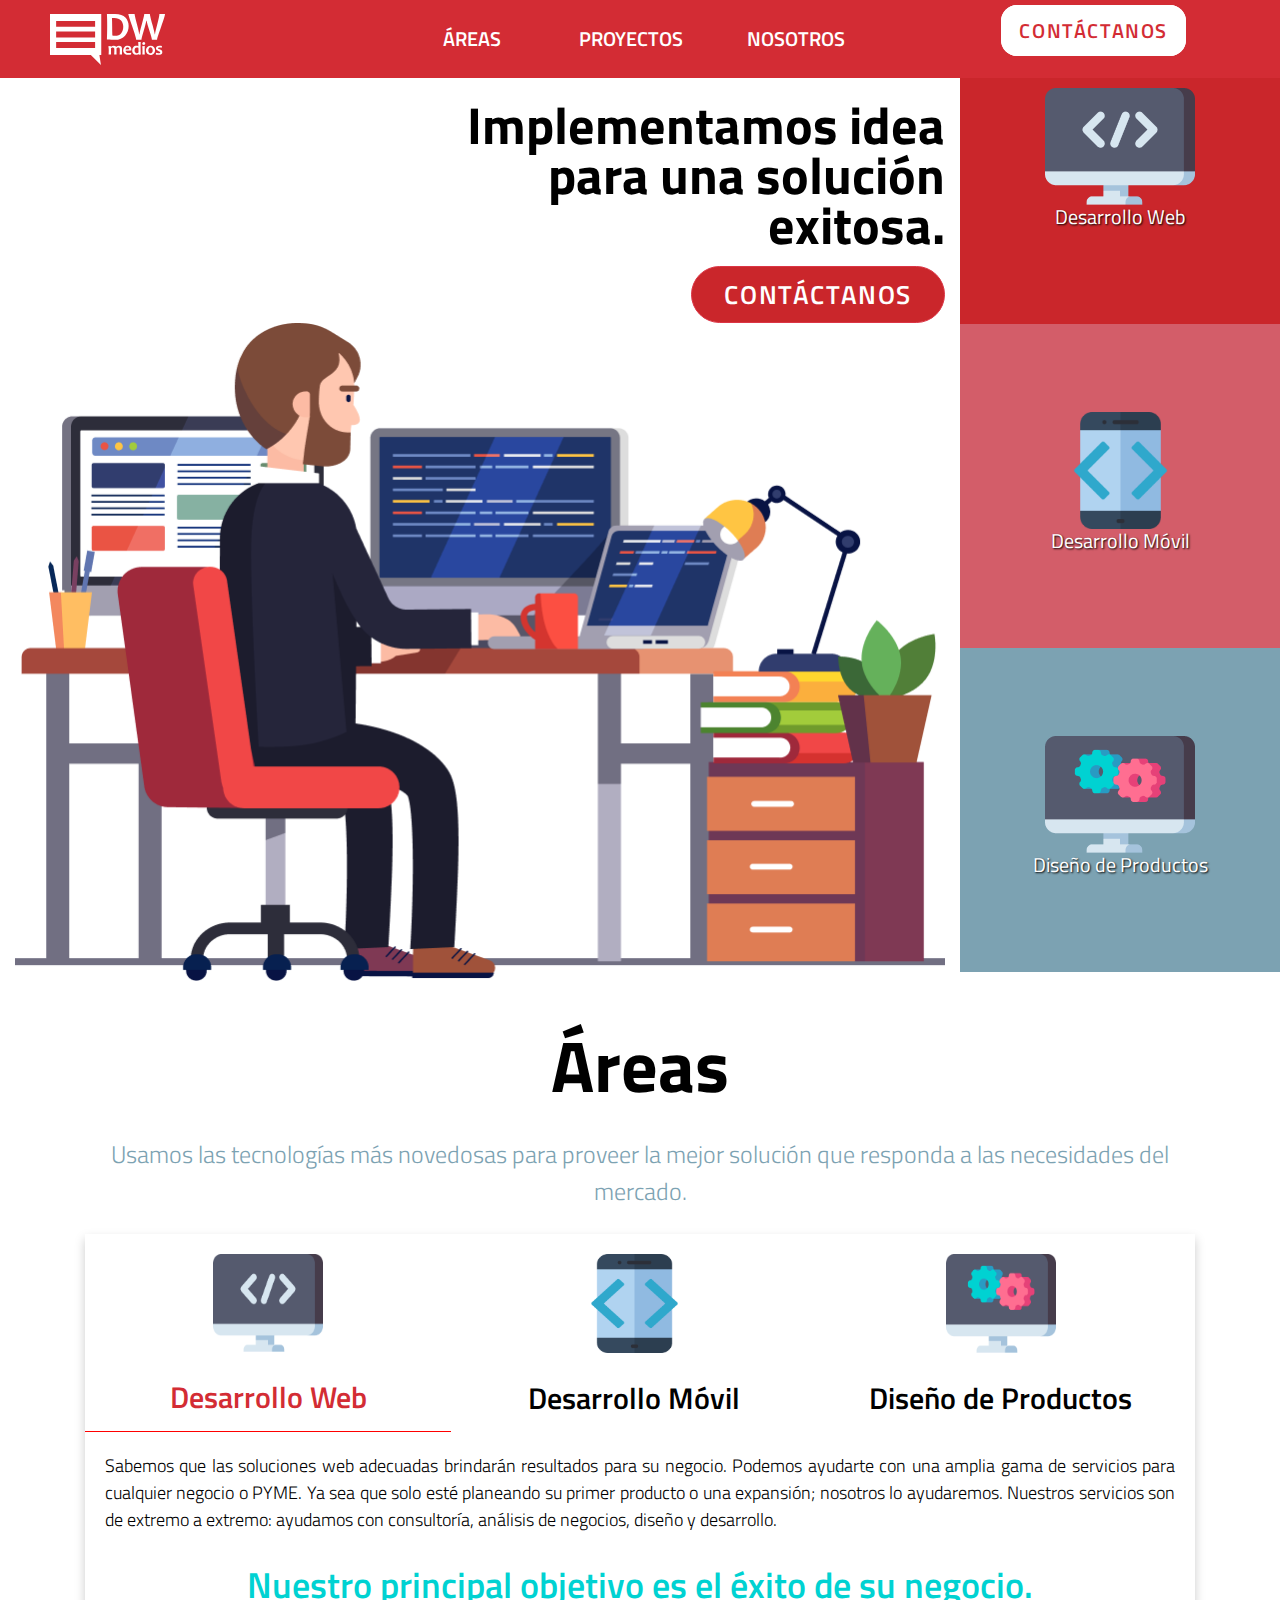
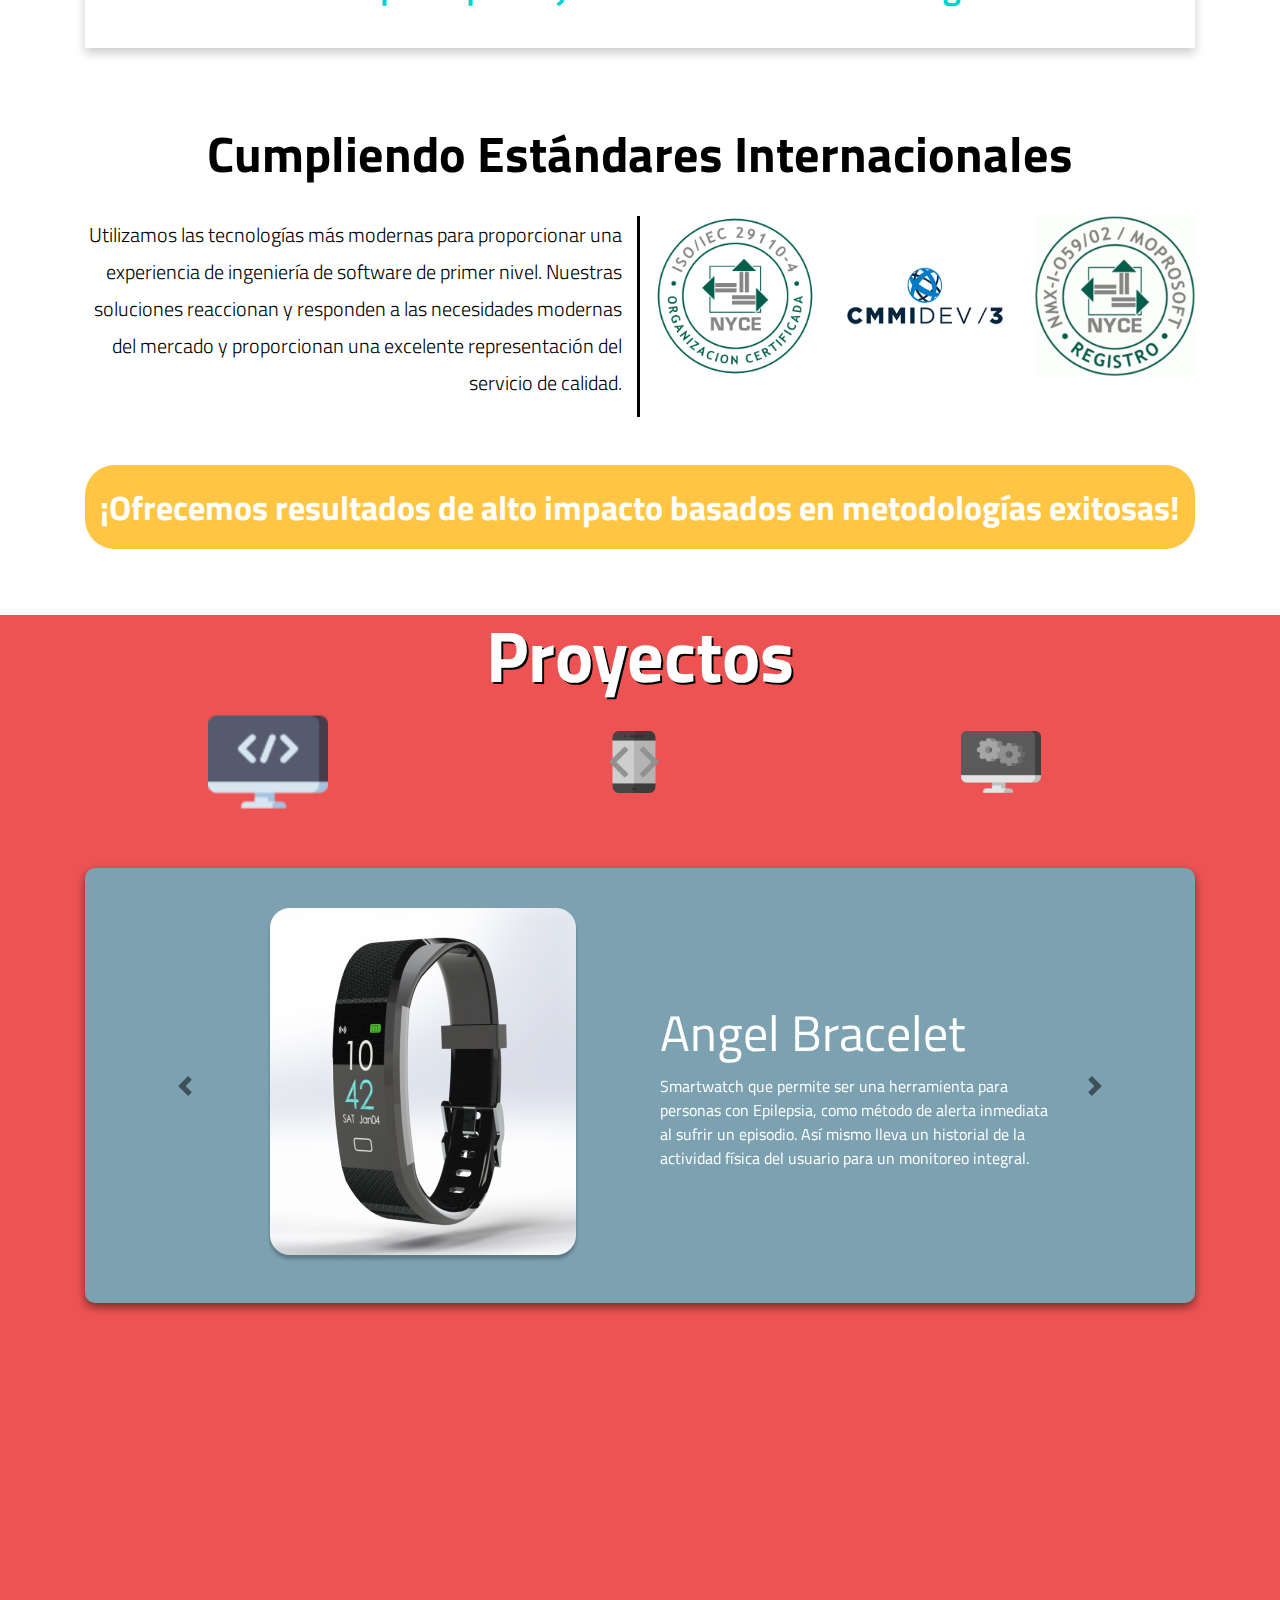
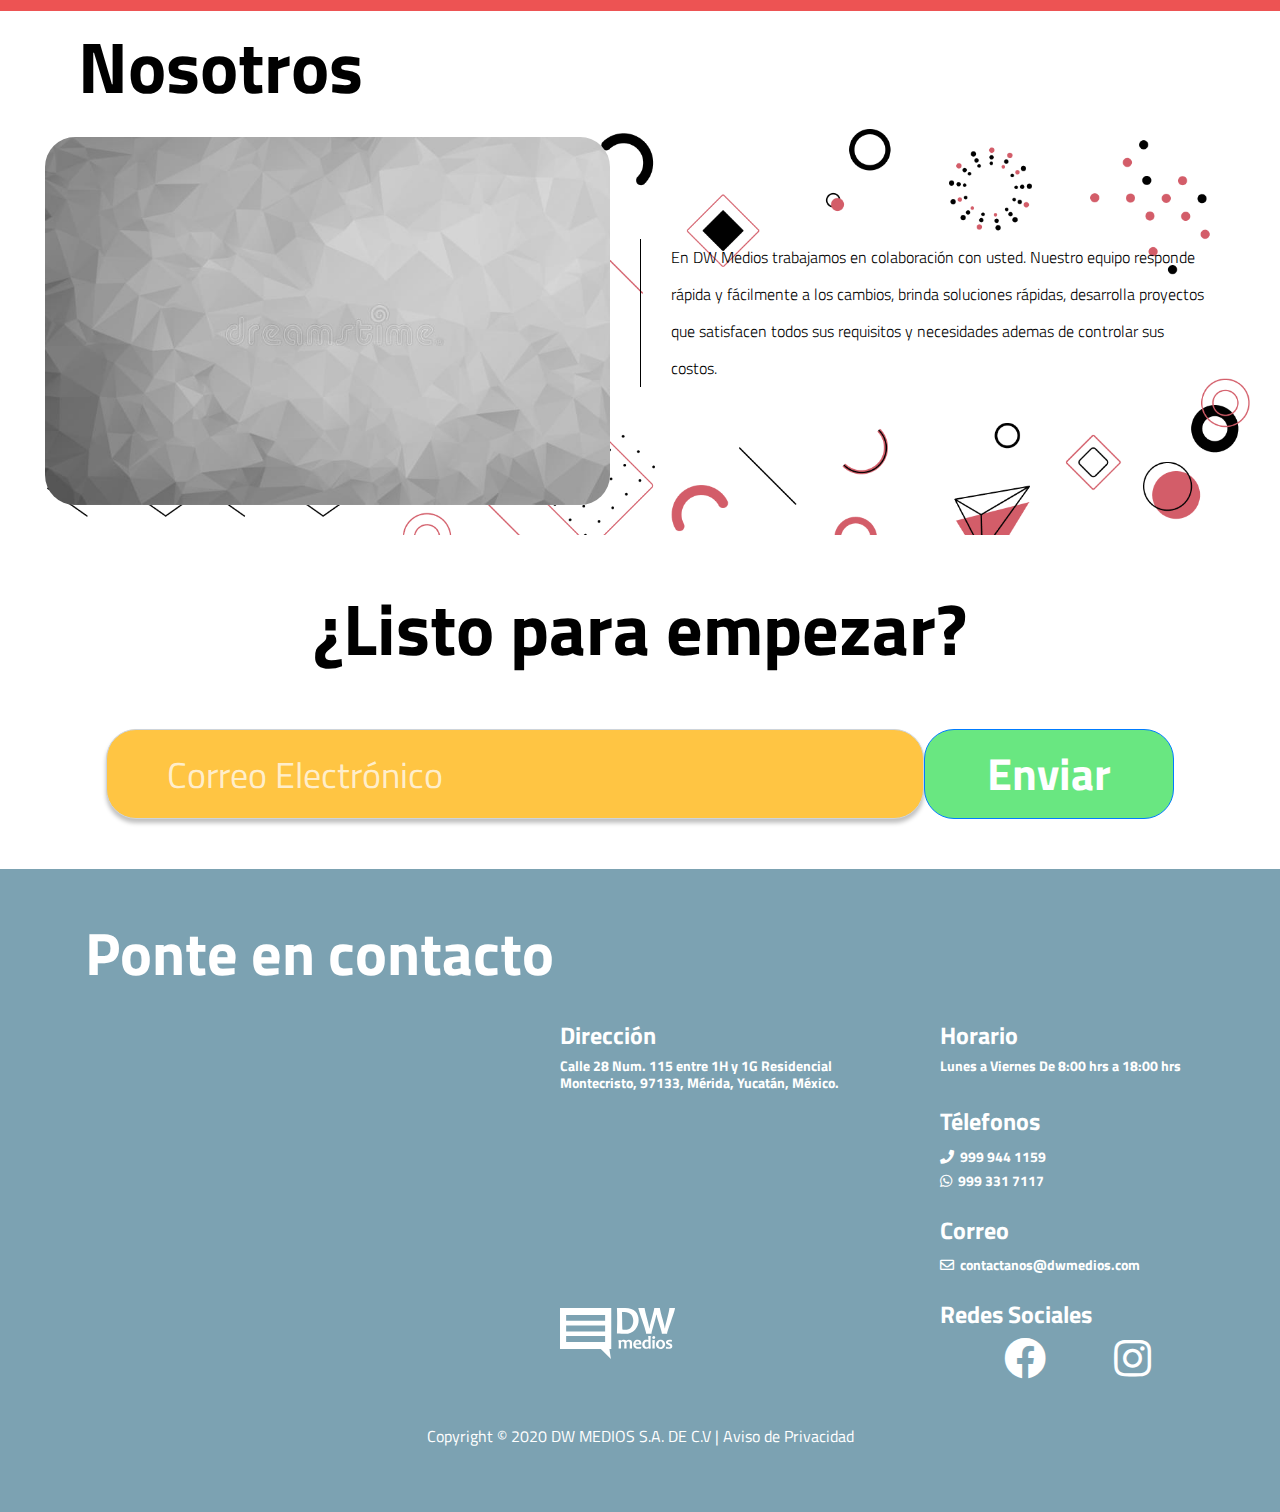
==== commit 778c052a: "cambios 3.0" ====
--- a/index.html
+++ b/index.html
@@ -16,6 +16,8 @@
         integrity="sha384-Vkoo8x4CGsO3+Hhxv8T/Q5PaXtkKtu6ug5TOeNV6gBiFeWPGFN9MuhOf23Q9Ifjh" crossorigin="anonymous">
     <!-- Material Design Bootstrap -->
     <link href="https://cdnjs.cloudflare.com/ajax/libs/mdbootstrap/4.14.0/css/mdb.min.css" rel="stylesheet" />
+    <!-- Responsive Tabs -->
+    <link rel="stylesheet" href="https://cdn.jsdelivr.net/npm/responsive-tabs@1.6.3/css/responsive-tabs.css">
     <!-- Custom CSS -->
     <link rel="stylesheet" href="css/preloader.css">
     <link rel="stylesheet" href="css/index.css">
@@ -25,10 +27,11 @@
     <link rel="stylesheet" href="css/standardSection.css">
     <link rel="stylesheet" href="css/aboutSection.css">
     <link rel="stylesheet" href="css/footer.css">
-
+    <link rel="stylesheet" href="css/contactSection.css">
+    <link rel="stylesheet" href="css/modalSection.css">
+    <link rel="stylesheet" href="css/projectSection.css">
     <!-- Icono -->
-    <link rel="icon" type="image/png"
-        href="https://upload.wikimedia.org/wikipedia/commons/6/61/Red_Silhouette_-_Gear_and_Tools.svg" />
+    <link rel="icon" href="img/Vector.svg">
 </head>
 
 <body class="hidden">
@@ -52,7 +55,7 @@
                 <!-- Links -->
                 <ul class="navbar-nav ml-auto">
                     <!-- Dropdown -->
-                    <li class="dropdown mega-dropdown nav-item">
+                    <li class="dropdown mega-dropdown nav-item hoverBottom">
                         <a class="nav-link" id="dropdown02" href="#" data-toggle="dropdown">Áreas <img
                                 src="img/pred.png" class="polygon" width="10" height="10" alt="">
                         </a>
@@ -144,25 +147,26 @@
                         </div>
                     </li>
                     <ul class="hiddenmega">
-                        <li class="nav-item">
-                            <a href="" class="nav-link">Desarrollo Web</a>
+                        <li class="nav-item hoverBottom">
+                            <a href="#areas" class="nav-link">Desarrollo Web</a>
                         </li>
-                        <li class="nav-item">
-                            <a href="" class="nav-link">Desarrollo Móvil</a>
+                        <li class="nav-item hoverBottom">
+                            <a href="#areas" class="nav-link">Desarrollo Móvil</a>
                         </li>
-                        <li class="nav-item">
-                            <a href="" class="nav-link">Diseño de Productos</a>
+                        <li class="nav-item hoverBottom">
+                            <a href="#areas" class="nav-link">Diseño de Productos</a>
                         </li>
                     </ul>
-                    <li class="nav-item">
-                        <a class="nav-link" href="#">Proyectos</a>
+                    <li class="nav-item hoverBottom">
+                        <a class="nav-link" href="#projects">Proyectos</a>
                     </li>
-                    <li class="nav-item">
-                        <a class="nav-link" href="#about">Nosotros</a>
+                    <li class="nav-item hoverBottom">
+                        <a class="nav-link" href="#aboutUs">Nosotros</a>
                     </li>
                     <li class="nav-item">
                         <div class="estimation">
-                            <a class="button button-red" id="btnred" href="#">Contáctanos</a>
+                            <a class="button button-red" id="btnred" data-toggle="modal"
+                                href="#modalContact">Contáctanos</a>
                         </div>
                     </li>
                 </ul>
@@ -173,6 +177,46 @@
         </div>
         <!-- Navbar -->
     </section>
+
+
+    <!-- Modal de contacto -->
+    <div class="container-fluid">
+        <div class="modal fade bd-example-modal-xl" tabindex="-1" role="dialog" id="modalContact">
+            <div class="modal-dialog modal-lg" role="document">
+                <div class="modal-content">
+                    <div class="modal-header">
+                        <h1 class="modal-title">Estamos ansiosos de trabajar juntos...</h1>
+                        <button type="button" class="close" data-dismiss="modal" aria-label="Close">
+                            <span aria-hidden="true"><img src="img/quit.png" alt=""></span>
+                        </button>
+                    </div>
+                    <div class="modal-body">
+                        <div class="d-flex flex-column">
+                            <div class="row modalInfo">
+                                <div class="col-12 col-xs-12 col-sm-12 col-md-12 col-lg-5 col-xl-5">
+                                    <img src="img/customer-service.png" alt="" class="img-fluid">
+                                </div>
+                                <div class="col-12 col-xs-12 col-sm-12 col-md-12 col-lg-7 col-xl-7 borderModal">
+                                    <h3>Solo déjanos tu correo... </h3>
+                                    <form class="form" id="modalForm" method="POST" action="php/modal.php">
+                                        <div class="form-group">
+                                            <input type="email" name="emailModal" class="form-control"
+                                                required="required" id="formModal" aria-describedby="emailHelp"
+                                                placeholder="Correo Electrónico">
+                                        </div>
+                                        <button type="submit" class="btn btn-primary" id="send">Enviar</button>
+                                    </form>
+                                    <h2>¡GRACIAS!</h2>
+                                    <h4>...nos contactaremos lo más pronto posible.</h4>
+                                </div>
+                            </div>
+                        </div>
+                    </div>
+
+                </div>
+            </div>
+        </div>
+    </div>
 
 
     <!-- Main -->
@@ -186,7 +230,7 @@
                                     data-words='["ideas", "equipos", "experiencia", "tecnología", "innovación"]'></span><br>
                                 para una solución<br>
                                 exitosa.</p>
-                            <a href="#about" class="btn btn-danger float-right">Contáctanos</a>
+                            <a href="#contact" class="btn btn-danger float-right">Contáctanos</a>
                             <img class="info-img img-fluid" src="img/Group.png" alt="">
                         </div>
                     </div>
@@ -200,7 +244,7 @@
                                 <img src="img/web.png" class="img-fluid" alt="">
                                 <h5>Desarrollo Web</h5>
                                 <div class="btnsuccess">
-                                    <a href="" class="btn btn-success">conoce más</a>
+                                    <a href="#webTab" class="btn btn-success">conoce más</a>
                                 </div>
                             </div>
                         </div>
@@ -209,7 +253,7 @@
                                 <img src="img/mobile.png" alt="" class="img-fluid">
                                 <h5>Desarrollo Móvil</h5>
                                 <div class="btnsuccess">
-                                    <a href="" class="btn btn-success">conoce más</a>
+                                    <a href="#devTab" class="btn btn-success">conoce más</a>
                                 </div>
                             </div>
                         </div>
@@ -218,7 +262,7 @@
                                 <img src="img/product.png" alt="" class="img-fluid">
                                 <h5>Diseño de Productos</h5>
                                 <div class="btnsuccess">
-                                    <a href="" class="btn btn-success">conoce más</a>
+                                    <a href="#proTab" class="btn btn-success">conoce más</a>
                                 </div>
                             </div>
                         </div>
@@ -229,105 +273,11 @@
     </section>
 
 
-    <!-- Áreas de desarrollo -->
-    <!-- <section class="areas" id="areas">
-        <div class="d-flex flex-column">
-            <div class="container-fluid pt-5 text-center">
-                <h1 class="areatitle">Áreas</h1>
-                <p class="texttitulo">Usamos las tecnologias más novedosas para proveer la mejor solución que responda a
-                    las
-                    necesidades del
-                    mercado.</p>
-                <div class="container">
-                    <ul id="tabsJustified" class="nav nav-tabs nav-fill">
-                        <li class="nav-item"><a href="" data-target="#home1" data-toggle="tab"
-                                class="nav-link tab-title text-uppercase active  text-center"><img src="img/web.png"
-                                    alt=""><br><br>
-                                Desarrollo
-                                Web</a></li>
-                        <li class="nav-item"><a href="" data-target="#profile1" data-toggle="tab"
-                                class="nav-link tab-title text-uppercase text-center"><img src="img/mobile.png"
-                                    alt=""><br><br> Desarrollo
-                                Móvil</a></li>
-                        <li class="nav-item"><a href="" data-target="#messages1" data-toggle="tab"
-                                class="nav-link tab-title text-uppercase text-center"><img src="img/product.png"
-                                    alt=""><br><br> Desarrollo
-                                de
-                                Productos</a></li>
-                    </ul>
-                    <br>
-                    <div id="tabsJustifiedContent" class="tab-content shadow p-3 mb-3 bg-white rounded">
-                        <div id="home1" class="tab-pane fade active show">
-                            <div class="row pb-2">
-                                <div class="col-md-5 imgTab"><img src="img/web.png" class=" img-rounded img-fluid">
-                                </div>
-                                <div class="col-md-7">
-                                    <p class="texttab">Sabemos que las soluciones web adecuadas brindarán resultados
-                                        para su
-                                        negocio. Podemos ayudarte con una amplia gama de servicios para cualquier
-                                        negocio o
-                                        PYME. Ya sea que solo esté planeando su primer producto o una expansion;
-                                        nosotros lo
-                                        ayudaremos. Nuestros servicios son de extremo a extremo: ayudamos con
-                                        consultoría,
-                                        análisis de negocios, diseño y desarrollo.</p>
-                                    <p class="textobjetivo text-center">Nuestro principal objetivo es el éxito de su
-                                        negocio.
-                                    </p>
-                                </div>
-                            </div>
-                        </div>
-                        <div id="profile1" class="tab-pane fade ">
-                            <div class="row pb-2">
-                                <div class="col-md-5 imgTab"><img src="img/mobile.png"
-                                        class="img-rounded img-fluid">
-                                </div>
-                                <div class="col-md-7">
-                                    <p class="texttab">El desarrollo de aplicaciones móviles (o simplemente desarrollo
-                                        móvil) le proporciona una herramienta moderna y eficiente para trabajar no solo
-                                        con
-                                        sus clientes, sino también con los empleados de su propia empresa. Con una
-                                        aplicación de este tipo, puede administrar fácilmente tanto la empresa como los
-                                        empleados, porque las aplicaciones móviles permiten dar instrucciones, seguir
-                                        las
-                                        noticias, ver y enviar documentos, etc. </p>
-                                    <p class="textobjetivo text-center">Nuestro principal objetivo es el éxito de su
-                                        negocio.
-                                    </p>
-                                </div>
-                            </div>
-                        </div>
-                        <div id="messages1" class="tab-pane fade">
-                            <div class="row pb-2">
-                                <div class="col-md-5 imgTab"><img src="img/product.png" class="img-rounded img-fluid">
-                                </div>
-                                <div class="col-md-7">
-                                    <p class="texttab">El diseño de productos es tan amplio que nos adaptamos a tus
-                                        requerimientos y necesidades. Realizamos el servicio de diseño mecanico,
-                                        modelado
-                                        3D, programación de microcontroladores, IoT, diseño electrónico, impresion 3D
-                                        (FDM/SLA), no solo contamos con el personal capacitado para el area de
-                                        ingenieria
-                                        sino tambien en el area de documentacion, gestion, consultoria de marcas,
-                                        registros
-                                        y patentes.</p>
-                                    <p class="textobjetivo text-center">Nuestro principal objetivo es el éxito de su
-                                        negocio.
-                                    </p>
-                                </div>
-
-                            </div>
-                        </div>
-                    </div>
-                </div>
-            </div>
-        </div>
-    </section> -->
-
-    <section class="areas">
+    <!-- Seccion Areas de desarrollo -->
+    <section class="areas" id="areas">
         <div class="container">
             <h2 class="text-center pb-2">Áreas</h2>
-            <p class="texttitulo mb-4">Usamos las tecnologias más novedosas para proveer la mejor solución que responda
+            <p class="texttitulo mb-4">Usamos las tecnologías más novedosas para proveer la mejor solución que responda
                 a
                 las
                 necesidades del
@@ -400,38 +350,150 @@
     <!-- Standard -->
     <section class="standard container-fluid">
         <div class="d-flex flex-column">
-            <h1 class="standard-title text-center">
-                Cumpliendo Estandares Internacionales
-            </h1>
-            <div class="row">
-                <div class="col-12 col-xs-12 col-sm-12 col-md-6 col-lg-6">
-                    <p class="standard-info text-right">
-                        Utilizamos las tecnologías más modernas para proporcionar una experiencia de ingeniería de
-                        software de primer nivel. Nuestras soluciones reaccionan y responden a las necesidades modernas
-                        del mercado y proporcionan una excelente representación del servicio de calidad.
-                    </p>
-                </div>
-                <div class="col-12 col-xs-12 col-sm-12 col-md-6 col-lg-6">
-                    <div class="row logos">
-                        <div class="col-4"><img src="img/Logo-iso 1.png" alt="" class="img-fluid"></div>
-                        <div class="col-4"><img src="img/CMMI_Logo 1.png" alt="" class="img-fluid"></div>
-                        <div class="col-4"><img src="img/logo-nyce 1.png" alt="" class="img-fluid"></div>
-                    </div>
-                </div>
-            </div>
-            <p class="standard-sub text-center">¡Ofrecemos resultados de alto impacto basados ​​en metodologías
-                exitosas!
-            </p>
+            <div class="container">
+                <h1 class="standard-title text-center">
+                    Cumpliendo Estándares Internacionales
+                </h1>
+                <div class="row">
+                    <div class="col-12 col-xs-12 col-sm-12 col-md-12 col-lg-6 middle">
+                        <p class="standard-info text-right">
+                            Utilizamos las tecnologías más modernas para proporcionar una experiencia de ingeniería de
+                            software de primer nivel. Nuestras soluciones reaccionan y responden a las necesidades
+                            modernas
+                            del mercado y proporcionan una excelente representación del servicio de calidad.
+                        </p>
+                    </div>
+                    <!-- <div class="col-md-1 col-lg-1 middle"></div> -->
+                    <div class="col-12 col-xs-12 col-sm-12 col-md-12 col-lg-6">
+                        <div class="row logos">
+                            <div class="col-4"><img src="img/Logo-iso 1.png" alt="" class="img-fluid"></div>
+                            <div class="col-4"><img src="img/CMMI_Logo 1.png" alt="" class="img-fluid"></div>
+                            <div class="col-4"><img src="img/logo-nyce 1.png" alt="" class="img-fluid"></div>
+                        </div>
+                    </div>
+                </div>
+                <p class="standard-sub text-center">¡Ofrecemos resultados de alto impacto basados ​​en metodologías
+                    exitosas!
+                </p>
+            </div>
+
         </div>
     </section>
 
 
+   <!-- Seccion proyectos -->
+   <section class="projects" id="projects">
+    <div class="container">
+        <h2 class="text-center pb-2">Proyectos</h2>
+        <div class="projectsBox">
+            <ul>
+                <li id="webProjects" class="active">
+                    <img src="img/webTab-80.png" alt="">
+                </li>
+                <li id="devProjects">
+                    <img src="img/devTab-80.png" alt="">
+                </li>
+                <li id="proProjects">
+                    <img src="img/proTab-80.png" alt="">
+                </li>
+            </ul>
+            <div class="content">
+                <div id="webProjects-content" class="ocultos active">
+                    <div id="carouselWeb" class="carousel slide" data-ride="carousel" data-interval="false">
+                        <div class="carousel-inner">
+                            <div class="carousel-item active">
+                                <!-- <div class="card mb-3"> -->
+                                    <div class="row no-gutters">
+                                        <div class="col-12 col-xs-12 col-md-6 col-lg-6 col-xl-6 left">
+                                            <img src="img/angel.png" class="card-img img-fluid" alt="...">
+                                        </div>
+                                        <div class="col-12 col-xs-12 col-md-6 col-lg-6 col-xl-6 right">
+                                            <div class="card-body">
+                                                <h5 class="card-title">Angel Bracelet</h5>
+                                                <p class="card-text">Smartwatch que permite ser una herramienta
+                                                    para
+                                                    personas con Epilepsia, como método de alerta inmediata al
+                                                    sufrir un
+                                                    episodio. Así mismo lleva un historial de la actividad
+                                                    física del
+                                                    usuario para un monitoreo integral.</p>
+                                            </div>
+                                        </div>
+                                    </div>
+                                <!-- </div> -->
+                            </div>
+                            <div class="carousel-item">
+                                <!-- <div class="card mb-3"> -->
+                                    <div class="row no-gutters">
+                                        <div class="col-12 col-xs-12 col-md-6 col-lg-6 col-xl-6 left">
+                                            <img src="img/angel.png" class="card-img img-fluid" alt="...">
+                                        </div>
+                                        <div class="col-12 col-xs-12 col-md-6 col-lg-6 col-xl-6 right">
+                                            <div class="card-body">
+                                                <h5 class="card-title">Angel Bracelet</h5>
+                                                <p class="card-text">Smartwatch que permite ser una herramienta
+                                                    para
+                                                    personas con Epilepsia, como método de alerta inmediata al
+                                                    sufrir un
+                                                    episodio. Así mismo lleva un historial de la actividad
+                                                    física del
+                                                    usuario para un monitoreo integral.</p>
+                                            </div>
+                                        </div>
+                                    </div>
+                                <!-- </div> -->
+                            </div>
+                            <div class="carousel-item">
+                                <!-- <div class="card mb-3"> -->
+                                    <div class="row no-gutters">
+                                        <div class="col-12 col-xs-12 col-md-6 col-lg-6 col-xl-6 left">
+                                            <img src="img/angel.png" class="card-img img-fluid" alt="...">
+                                        </div>
+                                        <div class="col-12 col-xs-12 col-md-6 col-lg-6 col-xl-6 right">
+                                            <div class="card-body">
+                                                <h5 class="card-title">Angel Bracelet</h5>
+                                                <p class="card-text">Smartwatch que permite ser una herramienta
+                                                    para
+                                                    personas con Epilepsia, como método de alerta inmediata al
+                                                    sufrir un
+                                                    episodio. Así mismo lleva un historial de la actividad
+                                                    física del
+                                                    usuario para un monitoreo integral.</p>
+                                            </div>
+                                        </div>
+                                    </div>
+                                <!-- </div> -->
+                            </div>
+                        </div>
+                        <a class="carousel-control-prev" href="#carouselWeb" role="button" data-slide="prev">
+                            <span class="carousel-control-prev-icon" aria-hidden="true"></span>
+                            <span class="sr-only">Previous</span>
+                        </a>
+                        <a class="carousel-control-next" href="#carouselWeb" role="button" data-slide="next">
+                            <span class="carousel-control-next-icon" aria-hidden="true"></span>
+                            <span class="sr-only">Next</span>
+                        </a>
+                    </div>
+                </div>
+                <div id="devProjects-content" class="ocultos">
+                   <h1>Demo Content 2</h1>
+                </div>
+                <div id="proProjects-content" class="ocultos">
+                   <h1>Demo Content 3</h1>
+                </div>
+            </div>
+        </div>
+    </div>
+</section>
+
+
+
     <!-- Seccion Nosotros -->
-    <section class="aboutUs container-fluid">
+    <section class="aboutUs container-fluid" id="aboutUs">
         <div class="d-flex flex-column">
             <h2 class="aboutTitle">Nosotros</h2>
             <div class="row pt-2 aboutRow">
-                <div class="col-md-6 mx-auto"><img src="img/about.jpg" class="rounded img-fluid">
+                <div class="col-md-6 imgAbout"><img src="img/about.jpg" class="rounded img-fluid">
                 </div>
                 <div class="col-md-6  colInfo">
                     <p class="aboutInfo">En DW Medios trabajamos en colaboración con usted. Nuestro equipo responde
@@ -444,15 +506,29 @@
         </div>
     </section>
 
+
+
+
     <!-- Seccion Contacto -->
-    <!-- <section class="contact">
-        <div class="container">
-            <h1 class="text-center">¿Listo para empezar?</h1>
-
-
-        </div>
-    </section> -->
-
+    <section class="contact" id="contact">
+        <div class="container text-center">
+            <h1>¿Listo para empezar?</h1>
+            <div class="d-flex flex-column ">
+                <form class="form-inline" id="formulario" method="POST" action="php/correo.php">
+                    <div class="form-group">
+                        <input type="email" name="email" class="form-control mail-field" required="required"
+                            id="exampleInputEmail1" aria-describedby="emailHelp" placeholder="Correo Electrónico">
+                    </div>
+                    <button type="submit" class="btn btn-primary" id="enviar">Enviar</button>
+                </form>
+            </div>
+        </div>
+    </section>
+
+
+
+
+    <!-- Footer -->
     <footer>
         <div class="mt-5 pt-5 pb-5 footer">
             <div class="container">
@@ -521,11 +597,17 @@
     <!-- MDB core JavaScript -->
     <script type="text/javascript" src="https://cdnjs.cloudflare.com/ajax/libs/mdbootstrap/4.14.0/js/mdb.min.js">
     </script>
+    <!-- Responsive Tabs -->
+    <script src="https://cdn.jsdelivr.net/npm/responsive-tabs@1.6.3/js/jquery.responsiveTabs.min.js"></script>
+    <!-- Custom JS -->
     <script src="js/preloader.js"></script>
     <!-- Cambio de color navbar scroll -->
     <script src="js/navbar.js"></script>
     <script src="js/mainSection.js"></script>
     <script src="js/typed.js"></script>
+    <script src="js/modal.js"></script>
+    <script src="js/dropdownLayer.js"></script>
+    <script src="js/projectsSection.js"></script>
     <!-- Tabs -->
     <script>
         $(document).ready(function () {
@@ -536,10 +618,19 @@
             })
         })
     </script>
+      <script>
+        $(document).ready(function () {
+            $(".projectsBox").on("click", "li", function () {
+                var tabsId = $(this).attr("id");
+                $(this).addClass("active").siblings().removeClass("active");
+                $("#" + tabsId + "-content").addClass("active").siblings().removeClass("active");
+            })
+        })
+    </script>
     <script>
         $('.aboutRow').mousemove(function (e) {
-            var moveX = (e.pageX * 1 / 100);
-            var moveY = (e.pageY * 1 / 100);
+            var moveX = (e.pageX * 1 / 250);
+            var moveY = (e.pageY * 1 / 250);
             $(this).css('background-position', moveX + 'px ' + moveY + 'px')
         })
     </script>
--- a/css/navbar.css
+++ b/css/navbar.css
@@ -11,7 +11,7 @@
 
 /* Redimensionar logo navbar */
 .navbar-brand img {
-    height: 2rem;
+    /* height: 2rem; */
     margin-left: 50px;
 }
 
@@ -29,10 +29,6 @@
 .navbg.scrolled {
     background: rgb(211, 44, 52) !important;
 }
-
-/* .navbg .navbar-nav {
-    margin-right: 12%;
-} */
 
 /* Cambiar color links navbar */
 .navbg .navbar-nav li a {
@@ -41,6 +37,14 @@
     font-weight: 600;
     font-size: 20px;
 }
+
+.navbg:hover .navbar-nav li.hoverBottom a:hover {
+   border-bottom: 3px solid white;
+   text-shadow: 2px 2px black;
+}
+
+
+ 
 
 .navbg:hover .navbar-nav li a {
     color: white !important;
@@ -73,6 +77,13 @@
     letter-spacing: .1rem;
     padding: .5rem 1rem;
     text-transform: uppercase;
+    border: 2px solid white;
+    transition: all 0.5s ease-in-out;
+}
+
+#btnred:hover {
+    background: rgb(211, 44, 52) !important;
+    color: white !important;
 }
 
 li.nav-item .estimation {
@@ -90,7 +101,6 @@
         list-style: none;
         text-align: center;
     }
-
 
     .navbg .estimation {
         visibility: hidden;
@@ -145,8 +155,6 @@
         width: 100%;
         left: 0;
         right: 0;
-        /*  height of nav-item  */
-        /*  top:45px;*/
     }
 
     /* shows the dropdown menu on hover */
@@ -167,17 +175,21 @@
     .navbg .logo {
         content: url('../img/white.svg');
     }
-
-    nav ul {
-        padding: 0;
-        margin: 0;
-        display: inline-block;
-        text-align: center;
-    }
+ 
+    li.nav-item .estimation {
+        margin-left: 0;
+        margin-right: 0;
+    }
+    
+    .navbg:hover .navbar-nav li.hoverBottom a:hover {
+        border-bottom: none;
+     }
+    
 
     .navbg .navbar-nav li a {
         color: white !important;
     }
+
 
     li.dropdown {
         display: none !important;
@@ -203,6 +215,11 @@
         text-transform: uppercase;
     }
 
+    .navbg:hover #btnred:hover {
+        background: rgb(211, 44, 52) !important;
+        color: white !important;
+    }
+
 
     .navbg #btnred {
         background: white !important;
@@ -216,7 +233,6 @@
 
     .estimation {
         border: none;
-        /* padding: 14px 28px; */
         font-size: 18px;
         cursor: pointer;
         text-align: center;
@@ -224,7 +240,6 @@
 
     .navbg:hover .estimation {
         border: none;
-        /* padding: 14px 28px; */
         font-size: 18px;
         cursor: pointer;
         text-align: center;
@@ -232,12 +247,16 @@
 
     .navbg.scrolled .estimation {
         border: none;
-        /* padding: 14px 28px; */
         font-size: 18px;
         cursor: pointer;
         text-align: center;
     }
 
+
+    .navbar-brand img {
+        /* height: 2rem; */
+        margin-left: 20px !important;
+    }
 
 }
 
@@ -279,10 +298,3 @@
     color: white !important;
 }
 
-@media screen and (min-width:1800px) {
-
-    .navbg .navbar-nav {
-        margin-right: 15%;
-    }
-
-}--- a/css/mainSection.css
+++ b/css/mainSection.css
@@ -1,24 +1,25 @@
-.main{
+.main {
     padding: 0;
     margin: 0;
     height: 970px;
 }
 
-.leftside, .rightside{
+.leftside,
+.rightside {
     height: 970px;
 }
 
 
-.main p{
+.main p {
     margin-top: 100px;
     font-style: normal;
     font-weight: bold;
     font-size: 52px;
-    line-height: 50px;  
+    line-height: 50px;
     color: #000000;
 }
 
-.rightside{
+.rightside {
     display: flex;
 }
 
@@ -31,25 +32,25 @@
     border-radius: 0;
 }
 
-.first{
+.first {
     background: #CA262B;
-     margin: 0;
+    margin: 0;
     padding: 0;
     vertical-align: middle;
     display: table-cell;
 }
 
-.second{
-    background:  #D35D69;
-     margin: 0;
+.second {
+    background: #D35D69;
+    margin: 0;
     padding: 0;
     vertical-align: middle;
     display: table-cell;
 }
 
-.third{
-    background:  #7CA2B2;
-     margin: 0;
+.third {
+    background: #7CA2B2;
+    margin: 0;
     padding: 0;
     vertical-align: middle;
     display: table-cell;
@@ -62,7 +63,6 @@
     color: white;
     font-size: 30px;
     text-shadow: 1px 1px 2px black
-
 }
 
 a.btn.btn-danger {
@@ -121,8 +121,8 @@
 
 
 
-@media screen and (max-width:1199px){
-    .rightside{
+@media screen and (max-width:1199px) {
+    .rightside {
         display: block;
     }
 
@@ -134,25 +134,25 @@
         margin: 0;
         border-radius: 0;
     }
-   
-}
-@media screen and (max-width:1199px){
-    .main{
+
+    .main {
         height: 100%;
     }
 
-    .leftside, .rightside{
+    .leftside,
+    .rightside {
         height: 100%;
     }
-}
-
-
-@media screen and (max-width:720px){
-    .main p{
-     
+
+}
+
+
+@media screen and (max-width:720px) {
+    .main p {
+
         font-size: 40px;
-        line-height: 40px;  
-    
+        line-height: 40px;
+
     }
 
     a.btn.btn-danger {
@@ -166,12 +166,12 @@
         font-size: 16px;
     }
 
-    
-}
-
-@media screen and (max-width:767px){
+
+}
+
+@media screen and (max-width:767px) {
     /* Seccion Áreas */
-  
+
     .areatitle {
         font-weight: 12px !important;
     }
@@ -206,15 +206,15 @@
     .textobjetivo {
         font-size: 15px !important;
     }
-    
-}
-
-@media screen and (max-width:600px){
-    .main p{
-     
+
+}
+
+@media screen and (max-width:600px) {
+    .main p {
+
         font-size: 30px;
-        line-height: 40px;  
-    
+        line-height: 40px;
+
     }
 
     a.btn.btn-danger {
@@ -227,15 +227,15 @@
         border-radius: 47px;
         font-size: 14px;
     }
-    
-}
-
-@media screen and (max-width:480px){
-    .main p{
-     
+
+}
+
+@media screen and (max-width:480px) {
+    .main p {
+
         font-size: 25px;
-        line-height: 40px;  
-    
+        line-height: 40px;
+
     }
 
     a.btn.btn-danger {
@@ -248,10 +248,12 @@
         border-radius: 47px;
         font-size: 14px;
     }
+
     .navbg .navbar-nav li a {
         font-weight: 600;
         font-size: 10px;
     }
+
     .rightside h5 {
         font-size: 12px;
     }
@@ -263,13 +265,14 @@
     }
 
     .second img {
-        height: 80px;
+        height: 50px;
         width: 50px;
     }
 
     .info-main {
         height: 20vh;
     }
+
     /* Seccion Áreas */
 
     .areatitle {
@@ -308,12 +311,12 @@
     }
 }
 
-@media screen and (max-width:350px){
-    .main p{
-     
+@media screen and (max-width:350px) {
+    .main p {
+
         font-size: 20px;
-        line-height: 40px;  
-    
+        line-height: 40px;
+
     }
 
     a.btn.btn-danger {
@@ -326,7 +329,7 @@
         border-radius: 47px;
         font-size: 12px;
     }
-    
+
     .navbg .navbar-nav li a {
         font-weight: 600;
         font-size: 10px;
@@ -343,7 +346,7 @@
     }
 
     .second img {
-        height: 80px;
+        height: 50px;
         width: 50px;
     }
 
@@ -351,6 +354,41 @@
         height: 20vh;
     }
 
-    
-}
-
+
+}
+
+
+
+@media screen and (max-width:767px) {
+    .first img {
+        width: 80px;
+        height: 62px;
+    }
+
+    .third img {
+        width: 80px;
+        height: 62px;
+    }
+
+    .second img {
+        width: 62px;
+        height: 62px;
+    }
+
+    .contenido h5 {
+        font-size: 20px;
+    }
+
+}
+
+@media screen and (min-width:768px) {
+    .contenido h5 {
+        font-size: 20px;
+    }
+
+    .second img{
+        width: 117px;
+        height: 117px;
+    }
+
+}--- a/css/tabs.css
+++ b/css/tabs.css
@@ -1,5 +1,13 @@
 .areas {
     margin-top: 40px;
+}
+
+.areas h2 {
+    font-style: normal;
+    font-weight: bold;
+    font-size: 72px;
+    line-height: 80px;
+    color: #000000;
 }
 
 .box {
@@ -93,19 +101,18 @@
 }
 
 @media (max-width:992px){
-#webTab h4{
-    padding-top: 20px;
+    .box ul li h4 {
+    font-size: 20px !important;
 }
 
     #webTab img{
-        
         width: 80px;
         height: 62px;
     }
 
     #devTab img{
-        width: 80px;
-        height: 80px;
+        width: 62px;
+        height: 62px;
         padding-top: 0;
     }
 
@@ -113,4 +120,48 @@
         width: 80px;
         height: 62px;
     }
+
+    .areas h2{
+        font-size: 52px;
+    }
+}
+
+@media (max-width:767px){
+    .box ul li h4 {
+    font-size: 16px !important;
+}
+
+.areas h2{
+    font-size: 48px;
+}
+}
+
+@media (max-width:455px){
+    .box ul li h4 {
+    font-size: 13px !important;
+}
+
+.areas h2{
+    font-size: 43px;
+}
+
+.content .textobjetivo {
+    font-weight: 600;
+    font-size: 30px;
+    line-height: 20px;
+    color: #00D2D2;
+}
+
+
+}
+
+
+@media (max-width:375px){
+    .box ul li h4 {
+    font-size: 11px !important;
+}
+
+.areas h2{
+    font-size: 40px;
+}
 }--- a/css/standardSection.css
+++ b/css/standardSection.css
@@ -19,8 +19,10 @@
   line-height: 37px;
   color: #000000;
   text-align: right;
+
   }
-  
+
+ 
   .standard-sub{
       font-style: normal;
   font-weight: bold;
@@ -34,12 +36,15 @@
   }
   
   .middle{
-      border-left:     1px solid #000000;
+      border-right:3px solid #000000;
   }
 
-  .cmmi, .iso, .nyce{
-      display: table-cell;
-      vertical-align: middle;
+
+
+  .logos{
+    display: flex;
+    justify-content: center;
+    align-items: center;
   }
 
   @media only screen and (max-width:1200px){
@@ -52,6 +57,11 @@
     }
   }
 
+  @media only screen and (max-width:991px){
+    .middle{
+      border-right: none !important;
+  }
+  }
 
   @media only screen and (max-width:987px){
     .standard-sub{
@@ -62,6 +72,8 @@
     text-align: center;
     }
   }
+
+
   
 
   @media only screen and (max-width:780px){
@@ -87,7 +99,16 @@
     line-height: 27px;
     color: #000000;
     text-align: right;
+
     }
+
+  }
+
+
+  @media only screen and (max-width:580px){
+    .standard-title{
+  font-size: 30px;
+  }
   }
   
   
--- a/css/aboutSection.css
+++ b/css/aboutSection.css
@@ -18,11 +18,12 @@
     font-size: 72px;
     line-height: 110px;
     color: #000000;
+    margin-left: 5%;
 }
 
 .aboutInfo {
     font-weight: 300;
-    font-size: 20px;
+    font-size: 16px;
     line-height: 37px;
     color: #000000;
     border-left: 1px solid black;
@@ -30,3 +31,41 @@
 }
 
 
+.imgAbout{
+    display: flex;
+    justify-content: center;
+    align-items: center;
+}
+
+.imgAbout img{
+    border-radius: 30px !important;
+
+}
+
+@media screen and (max-width:580px){
+    .aboutTitle {
+        font-size: 60px;
+    }
+
+    .aboutInfo{
+        font-size: 16px;
+        border-left: none;
+        text-align: center;
+    }
+
+    .imgAbout{
+        display: flex;
+        justify-content: center;
+        align-items: center;
+    }
+    
+}
+
+@media screen and (max-width:767px){
+    .aboutInfo{
+        border-left: none;
+        text-align: center;
+    }
+}
+
+
--- a/css/contactSection.css
+++ b/css/contactSection.css
@@ -0,0 +1,179 @@
+.contact {
+    margin-top: 50px;
+    margin-bottom: 50px;
+}
+
+.contact h1 {
+    font-weight: bold;
+    font-size: 72px;
+    color: #000000;
+}
+
+#formulario {
+    display: flex;
+    height: 100%;
+    width: 100%;
+    justify-content: center;
+    align-items: center;
+    margin-top: 50px;
+}
+
+#exampleInputEmail1 {
+    width: 818px;
+    height: 90px;
+    background: #FFC543;
+    box-shadow: 0px 4px 4px rgba(0, 0, 0, 0.25);
+    border-radius: 30px;
+    font-size: 36px;
+    color: #FFFFFF;
+    padding-left: 60px;
+}
+
+#exampleInputEmail1::placeholder {
+    font-style: normal;
+    font-weight: normal;
+    font-size: 36px;
+    color: rgba(255, 255, 255, 0.741);
+}
+
+#enviar {
+    width: 250px;
+    height: 90px;
+    background: #69E781 !important;
+    border-radius: 30px;
+    font-weight: bold;
+    font-size: 45px;
+    color: #FFFFFF;
+}
+
+@media screen and (max-width:1199px){
+    .contact h1 {
+        font-weight: bold;
+        font-size: 50px;
+        color: #000000;
+    }
+
+    #exampleInputEmail1 {
+        width: 500px;
+        height: 82px;
+        border-radius: 30px;
+        font-size: 24px;
+        color: #FFFFFF;
+        padding-left: 40px;
+    }
+
+    #exampleInputEmail1::placeholder {
+        font-size: 24px;
+       }
+
+    #enviar {
+        width: 150px;
+        height: 90px;
+        background: #69E781 !important;
+        border-radius: 30px;
+        font-weight: bold;
+        font-size: 24px;
+        color: #FFFFFF;
+    }
+}
+
+
+@media screen and (max-width:767px){
+    .contact h1 {
+        font-weight: bold;
+        font-size: 45px;
+        color: #000000;
+    }
+
+    #exampleInputEmail1 {
+        width: 340px;
+        height: 72px;
+        border-radius: 30px;
+        font-size: 18px;
+        color: #FFFFFF;
+        padding-left: 40px;
+    }
+
+    #exampleInputEmail1::placeholder {
+        font-size: 18px;
+       }
+
+    #enviar {
+        width: 150px;
+        height: 72px;
+        background: #69E781 !important;
+        border-radius: 30px;
+        font-size: 18px;
+        color: #FFFFFF;
+    }
+}
+
+@media screen and (max-width:575px){
+    .contact h1 {
+        font-weight: bold;
+        font-size: 45px;
+        color: #000000;
+    }
+
+    #exampleInputEmail1 {
+        width: 400px;
+        height: 72px;
+        border-radius: 30px;
+        font-size: 18px;
+        color: #FFFFFF;
+        padding-left: 30px;
+    }
+
+    #exampleInputEmail1::placeholder {
+        font-size: 18px;
+       }
+
+    #enviar {
+        width: 150px;
+        height: 72px;
+        background: #69E781 !important;
+        border-radius: 30px;
+        font-size: 18px;
+        color: #FFFFFF;
+    }
+
+    #formulario{
+        display: flex;
+        justify-content: center;
+        align-items: center;
+    }
+}
+
+@media screen and (max-width:436px){
+    .contact h1 {
+        font-size: 30px !important;
+    }
+
+    #exampleInputEmail1 {
+        width: 300px;
+        height: 60px;
+        border-radius: 30px;
+        font-size: 18px;
+        color: #FFFFFF;
+        padding-left: 40px;
+    }
+
+    #exampleInputEmail1::placeholder {
+        font-size: 18px;
+       }
+
+    #enviar {
+        width: 150px;
+        height: 60px;
+        background: #69E781 !important;
+        border-radius: 30px;
+        font-size: 18px;
+        color: #FFFFFF;
+    }
+
+    #formulario{
+        display: flex;
+        justify-content: center;
+        align-items: center;
+    }
+}--- a/css/modalSection.css
+++ b/css/modalSection.css
@@ -0,0 +1,343 @@
+.modal-content {
+    background: #7CA2B2 !important;
+    border-radius: 30px !important;
+}
+
+.modal-header {
+    border: none;
+}
+
+.modalInfo {
+    display: flex;
+    justify-content: center;
+    align-items: center;
+}
+
+.modalInfo img {
+    display: flex !important;
+    margin: 0 auto !important;
+}
+
+.close img {
+    width: 60%;
+    height: 60%;
+}
+
+.modal-content h1 {
+    font-weight: bold;
+    font-size: 40px;
+    color: #FFFFFF;
+}
+
+.modal-body h3 {
+    font-weight: normal !important;
+    font-size: 22px !important;
+    line-height: 30px !important;
+    text-align: left !important;
+    color: #FFFFFF !important;
+    margin-bottom: 50px;
+}
+
+.modal-body h2 {
+    font-weight: bold;
+    font-size: 48px;
+    line-height: 73px;
+    text-align: center;
+    color: #FFFFFF;
+    margin-top: 50px;
+}
+
+.modal-body h4 {
+    font-style: normal;
+    font-weight: normal;
+    font-size: 22px;
+    line-height: 55px;
+    text-align: right !important;
+    color: #FFFFFF;
+}
+
+#formModal {
+    /* width: 350px; */
+    height: 70px;
+    background: #FFFFFF;
+    border-radius: 30px;
+    color: rgb(0, 0, 0);
+    font-weight: bold;
+    padding-left: 30px;
+    font-size: 25px;
+}
+
+#formModal::placeholder {
+    font-weight: normal;
+    font-size: 25px;
+    line-height: 55px;
+    color: rgba(0, 0, 0, 0.3);
+}
+
+#send {
+    /* width: 180px; */
+    height: 60px;
+    background: #69E781 !important;
+    border-radius: 30px;
+    font-weight: bold;
+    font-size: 18px;
+    color: #FFFFFF;
+}
+
+#modalForm {
+    float: none;
+    text-align: center;
+}
+
+.borderModal {
+    border-left: 5px solid #FFFFFF !important;
+}
+
+
+@media screen and (max-width:991px) {
+
+    .modal-content h1 {
+        font-size: 23px;
+    }
+
+    .modalInfo {
+        display: flex;
+        justify-content: center;
+        align-items: center;
+    }
+
+
+    .modalInfo img {
+        width: 220px;
+        height: 220px;
+        margin-bottom: 30px !important;
+        display: flex;
+        margin: 0 auto;
+    }
+
+    .modal-body h3 {
+        font-size: 18px !important;
+        margin-bottom: 20px;
+    }
+
+    #formModal {
+        height: 60px;
+        color: rgb(0, 0, 0);
+        font-weight: bold;
+        padding-left: 30px;
+        font-size: 20px;
+    }
+
+    #formModal::placeholder {
+        font-size: 20px;
+        line-height: 45px;
+    }
+
+    .modal-body h2 {
+        font-size: 40px;
+        line-height: 63px;
+        margin-top: 20px;
+    }
+
+    .modal-body h4 {
+        font-size: 18px;
+        line-height: 45px;
+    }
+
+    .borderModal {
+        border-left: none !important;
+    }
+
+    #send {
+        height: 50px;
+        font-size: 15px;
+    }
+    
+
+}
+
+@media screen and (max-width:750px) {
+
+    .modal-content h1 {
+
+        font-size: 20px;
+    }
+
+    .modalInfo {
+        display: flex;
+        justify-content: center;
+        align-items: center;
+    }
+
+
+    .modalInfo img {
+        width: 180px;
+        height: 180px;
+        margin-bottom: 30px !important;
+        display: flex;
+        margin: 0 auto;
+    }
+
+    .modal-body h3 {
+        font-size: 16px !important;
+        margin-bottom: 20px;
+    }
+
+    #formModal {
+        height: 50px;
+        color: rgb(0, 0, 0);
+        font-weight: bold;
+        padding-left: 30px;
+        font-size: 18px;
+    }
+
+    #formModal::placeholder {
+        font-size: 18px;
+        line-height: 45px;
+    }
+
+    #send {
+        height: 50px;
+        font-size: 15px;
+    }
+
+    .modal-body h2 {
+        font-size: 35px;
+        line-height: 63px;
+        margin-top: 20px;
+    }
+
+    .modal-body h4 {
+        font-size: 16px;
+        line-height: 45px;
+    }
+
+    .borderModal {
+        border-left: none !important;
+    }
+
+
+}
+
+
+@media screen and (max-width:595px) {
+
+    .modal-content h1 {
+        font-size: 18px;
+    }
+
+    .modalInfo {
+        display: flex;
+        justify-content: center;
+        align-items: center;
+    }
+
+
+    .modalInfo img {
+        width: 120px;
+        height: 120px;
+        margin-bottom: 30px !important;
+        display: flex;
+        margin: 0 auto;
+    }
+
+    .modal-body h3 {
+        font-size: 16px !important;
+        margin-bottom: 20px;
+    }
+
+    #formModal {
+        height: 50px;
+        color: rgb(0, 0, 0);
+        font-weight: bold;
+        padding-left: 30px;
+        font-size: 18px;
+    }
+
+    #formModal::placeholder {
+        font-size: 18px;
+        line-height: 45px;
+    }
+
+    #send {
+        height: 50px;
+        font-size: 15px;
+    }
+
+    .modal-body h2 {
+        font-size: 35px;
+        line-height: 63px;
+        margin-top: 20px;
+    }
+
+    .modal-body h4 {
+        font-size: 16px;
+        line-height: 45px;
+    }
+
+    .borderModal {
+        border-left: none !important;
+    }
+
+}
+
+
+@media screen and (max-width:420px) {
+
+    .modal-content h1 {
+        font-size: 18px;
+    }
+
+    .modalInfo {
+        display: flex;
+        justify-content: center;
+        align-items: center;
+    }
+
+
+    .modalInfo img {
+        width: 120px;
+        height: 120px;
+        margin-bottom: 30px !important;
+        display: flex;
+        margin: 0 auto;
+    }
+
+    .modal-body h3 {
+        font-size: 14px !important;
+        margin-bottom: 20px;
+    }
+
+    #formModal {
+        height: 40px;
+        color: rgb(0, 0, 0);
+        font-weight: bold;
+        padding-left: 30px;
+        font-size: 18px;
+    }
+
+    #formModal::placeholder {
+        font-size: 18px;
+        line-height: 45px;
+    }
+
+    #send {
+        height: 45px;
+        font-size: 15px;
+    }
+
+    .modal-body h2 {
+        font-size: 30px;
+        margin-top: 10px;
+    }
+
+    .modal-body h4 {
+        font-size: 16px;
+        line-height: 45px;
+    }
+
+    .borderModal {
+        border-left: none !important;
+    }
+
+}--- a/css/projectSection.css
+++ b/css/projectSection.css
@@ -0,0 +1,182 @@
+.projects {
+   margin-top: 40px;
+   background: #ED5353;
+}
+
+.projects h2 {
+   font-style: normal;
+   font-weight: bold;
+   font-size: 72px;
+   line-height: 80px;
+   color: white;
+   text-shadow: black 2px 2px;
+}
+
+.projectsBox {
+   width: 100%;
+   height: 100vh;
+   background: transparent;
+}
+
+.projectsBox ul {
+   margin: 0;
+   padding: 0;
+   display: flex;
+}
+
+.projectsBox ul li {
+   margin: 0;
+   padding: 0;
+   width: 33%;
+   box-sizing: border-box;
+   text-align: center;
+   list-style: none;
+   cursor: pointer;
+   margin-bottom: 5%;
+}
+
+.projectsBox ul li img {
+   margin-top: 20px;
+   margin-bottom: 20px;
+   filter: grayscale(1);
+}
+
+.projectsBox ul li.active img,
+.projectsBox ul li.hover img  {
+   filter: grayscale(0);
+   transform: scale(1.5);
+}
+
+.content {
+   padding: 20px;
+}
+
+
+.projectsBox .active {
+   display: block;
+}
+
+.ocultos {
+   display: none;
+}
+
+.content .col-md-6{
+   display: flex;
+  justify-content: center;
+  align-items: center;
+}
+
+.content .left{
+     padding: 20px 0px 20px 100px;
+}
+
+.content .right{
+    padding: 20px 100px 20px 0px;
+}
+
+
+.projectsBox .content{
+   background:  #7CA2B2;
+   box-shadow: 0px 4px 10px rgba(0, 0, 0, 0.5);
+   border-radius: 10px;
+}
+
+
+.carousel-control-next-icon,
+.carousel-control-prev-icon {
+ filter: invert(1);
+}
+
+.content .left img{
+    width: 314px;
+    height: 355px;
+}
+
+
+.content .card-title{
+   font-size: 50px;
+color: #FFFFFF !important;
+}
+
+.content .card-text{
+   font-size: 25;
+   color: #FFFFFF !important;
+}
+
+
+@media (max-width:992px){
+   .projectsBox h2{
+       font-size: 52px;
+   }
+}
+
+
+@media (max-width:767px){
+
+.projectsBox h2{
+   font-size: 48px;
+}
+
+.content .left, .content .right{
+   padding: 10px 10px;
+}
+
+.content .left img{
+  width: 214px;
+  height: 255px;
+}
+
+.content .card-title{
+   font-size: 30px;
+color: #FFFFFF !important;
+}
+
+.content .card-text{
+   font-size: 15px;
+   color: #FFFFFF !important;
+}
+
+}
+
+@media (max-width:514px){
+   /* .content .left, .content .right{
+      padding: 10px 10px;
+   }
+    */
+   .content .left img{
+     width: 114px;
+     height: 155px;
+   }
+
+   .content .card-title{
+      font-size: 30px;
+color: #FFFFFF !important;
+   }
+
+   .content .card-text{
+      font-size: 15px;
+      color: #FFFFFF !important;
+   }
+}
+
+@media (max-width:455px){
+
+   .projectsBox h2{
+   font-size: 43px;
+}
+
+.content .textobjetivo {
+   font-weight: 600;
+   font-size: 30px;
+   line-height: 20px;
+   color: #00D2D2;
+}
+}
+
+
+@media (max-width:375px){
+
+.projectsBox h2{
+   font-size: 40px;
+}
+}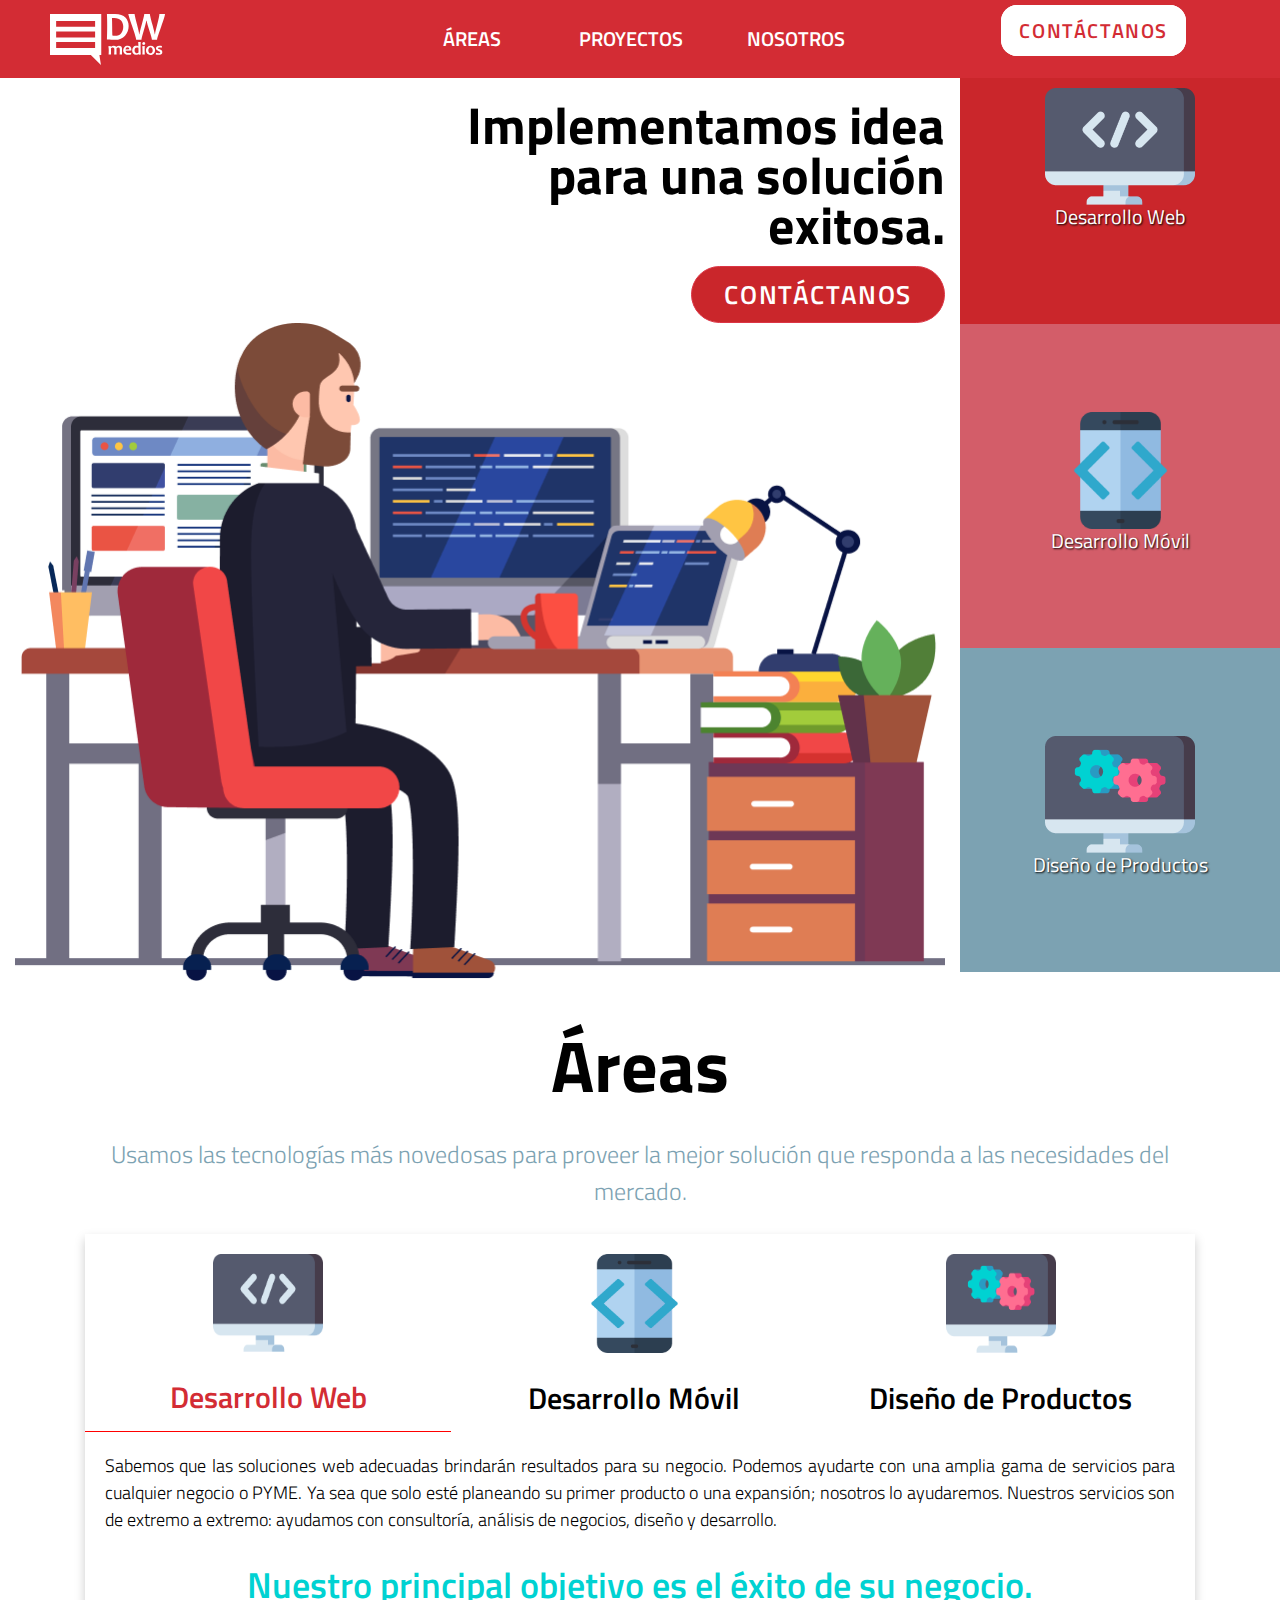
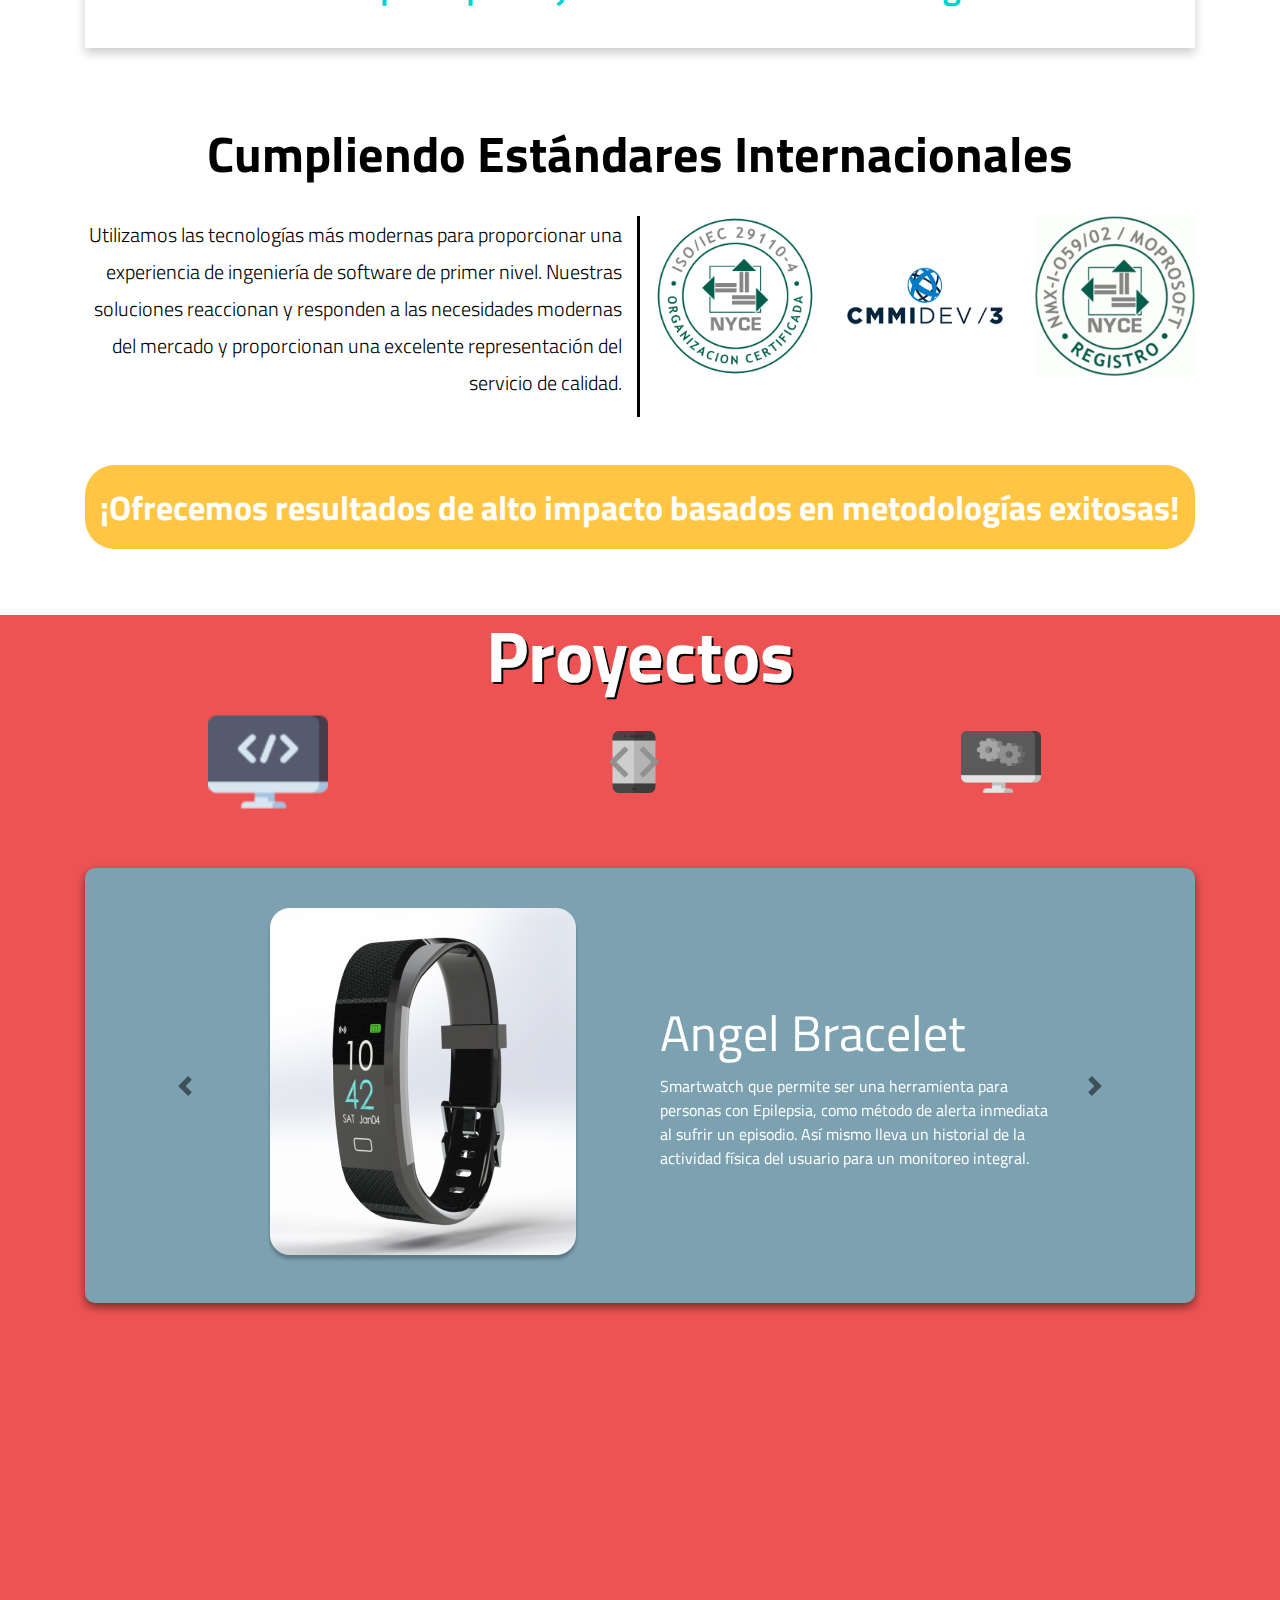
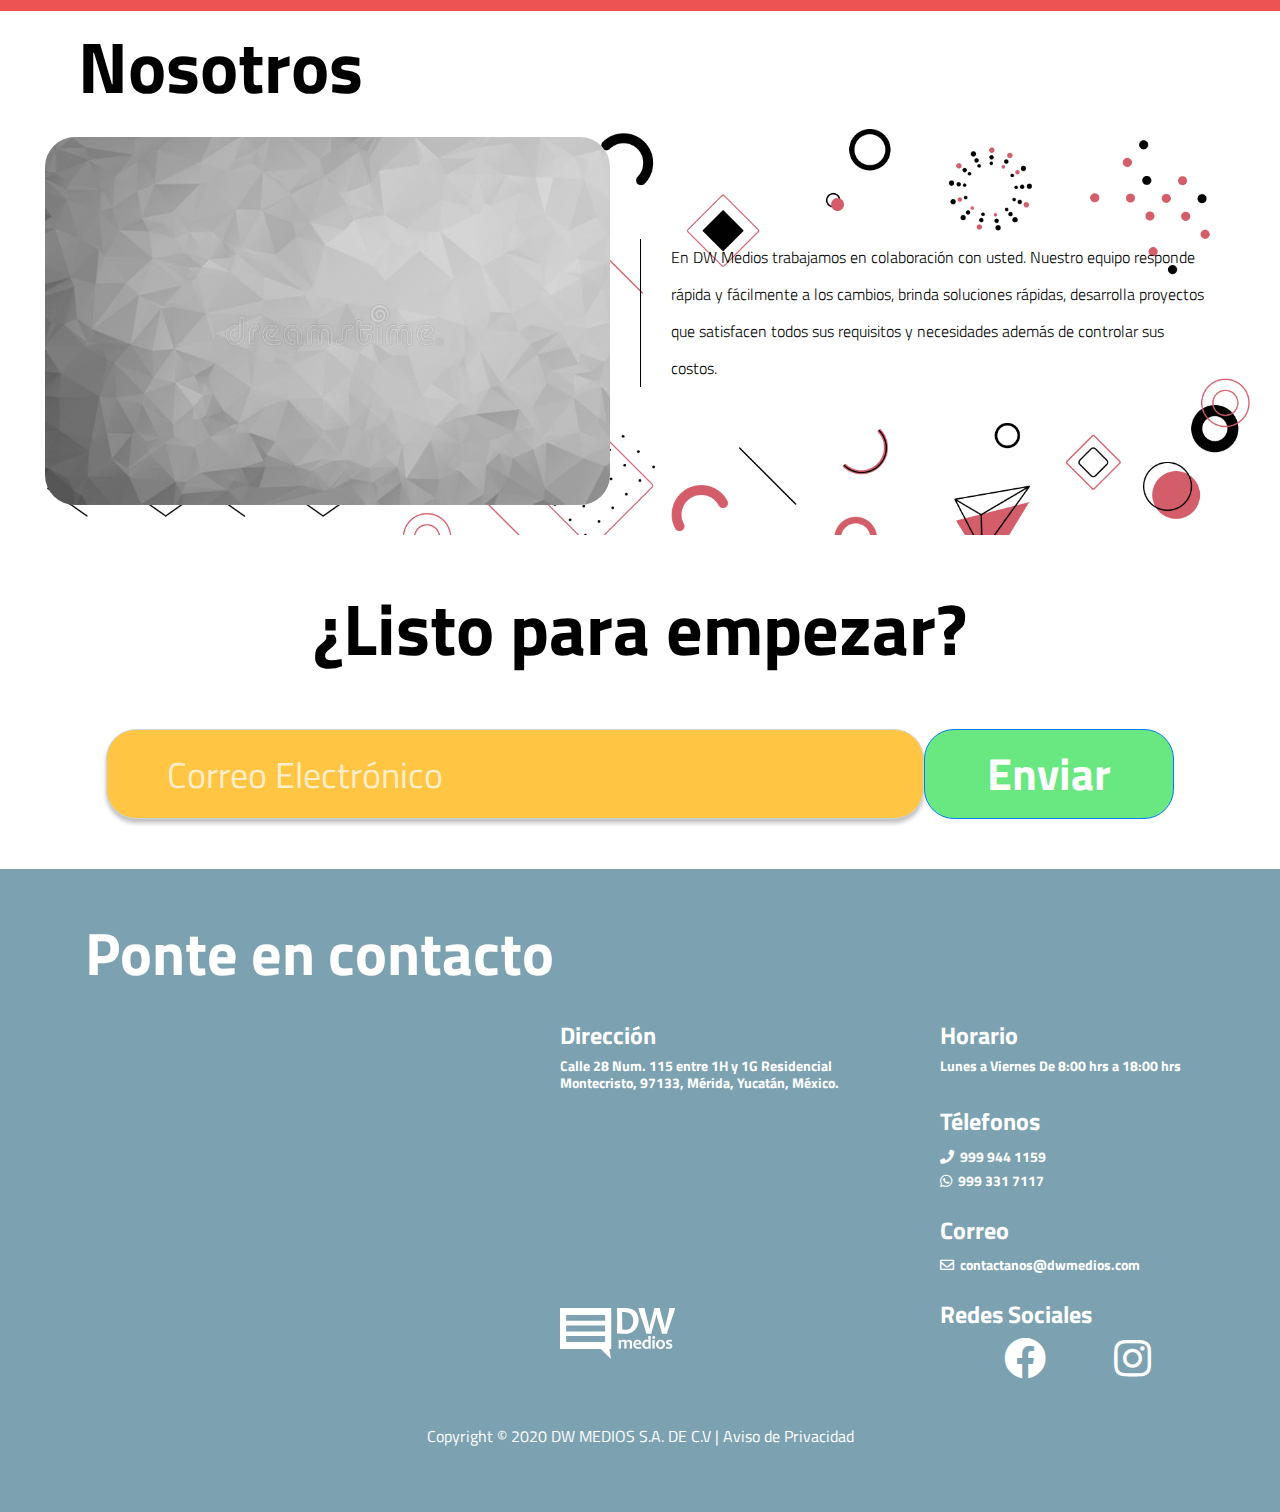
==== commit dd5f0887: "cambios 3.0" ====
--- a/index.html
+++ b/index.html
@@ -92,7 +92,7 @@
                                                         Sabemos que las soluciones web adecuadas brindarán resultados
                                                         para su negocio. Podemos ayudarte con una amplia gama de
                                                         servicios para cualquier negocio o PYME. Ya sea que solo esté
-                                                        planeando su primer producto o una expansion; nosotros lo
+                                                        planeando su primer producto o una expansión; nosotros lo
                                                         ayudaremos. Nuestros servicios son de extremo a extremo:
                                                         ayudamos con consultoría, análisis de negocios, diseño y
                                                         desarrollo.
@@ -131,10 +131,10 @@
                                                     <p>
                                                         El diseño de productos es tan amplio que nos adaptamos a tus
                                                         requerimientos y necesidades. Realizamos el servicio de diseño
-                                                        mecanico, modelado 3D, programación de microcontroladores, IoT,
-                                                        diseño electrónico, impresion 3D (FDM/SLA), no solo contamos con
+                                                        mecánico, modelado 3D, programación de microcontroladores, IoT,
+                                                        diseño electrónico, impresión 3D (FDM/SLA), no solo contamos con
                                                         el personal capacitado para el area de ingenieria sino tambien
-                                                        en el area de documentacion, gestion, consultoria de marcas,
+                                                        en el área de documentación, gestión, consultoría de marcas,
                                                         registros y patentes.
                                                     </p>
 
@@ -327,12 +327,12 @@
                     </div>
                     <div id="proTab-content" class="oculto">
                         <p class="texttab">El diseño de productos es tan amplio que nos adaptamos a tus
-                            requerimientos y necesidades. Realizamos el servicio de diseño mecanico,
+                            requerimientos y necesidades. Realizamos el servicio de diseño mecánico,
                             modelado
-                            3D, programación de microcontroladores, IoT, diseño electrónico, impresion 3D
+                            3D, programación de microcontroladores, IoT, diseño electrónico, impresión 3D
                             (FDM/SLA), no solo contamos con el personal capacitado para el area de
                             ingenieria
-                            sino tambien en el area de documentacion, gestion, consultoria de marcas,
+                            sino tambien en el área de documentación, gestión, consultoría de marcas,
                             registros
                             y patentes.</p>
                         <p class="textobjetivo text-center mt-4">Nuestro principal objetivo es el éxito de su
@@ -500,7 +500,7 @@
                         rápida y
                         fácilmente a los cambios, brinda soluciones rápidas, desarrolla proyectos que satisfacen todos
                         sus
-                        requisitos y necesidades ademas de controlar sus costos.</p>
+                        requisitos y necesidades además de controlar sus costos.</p>
                 </div>
             </div>
         </div>
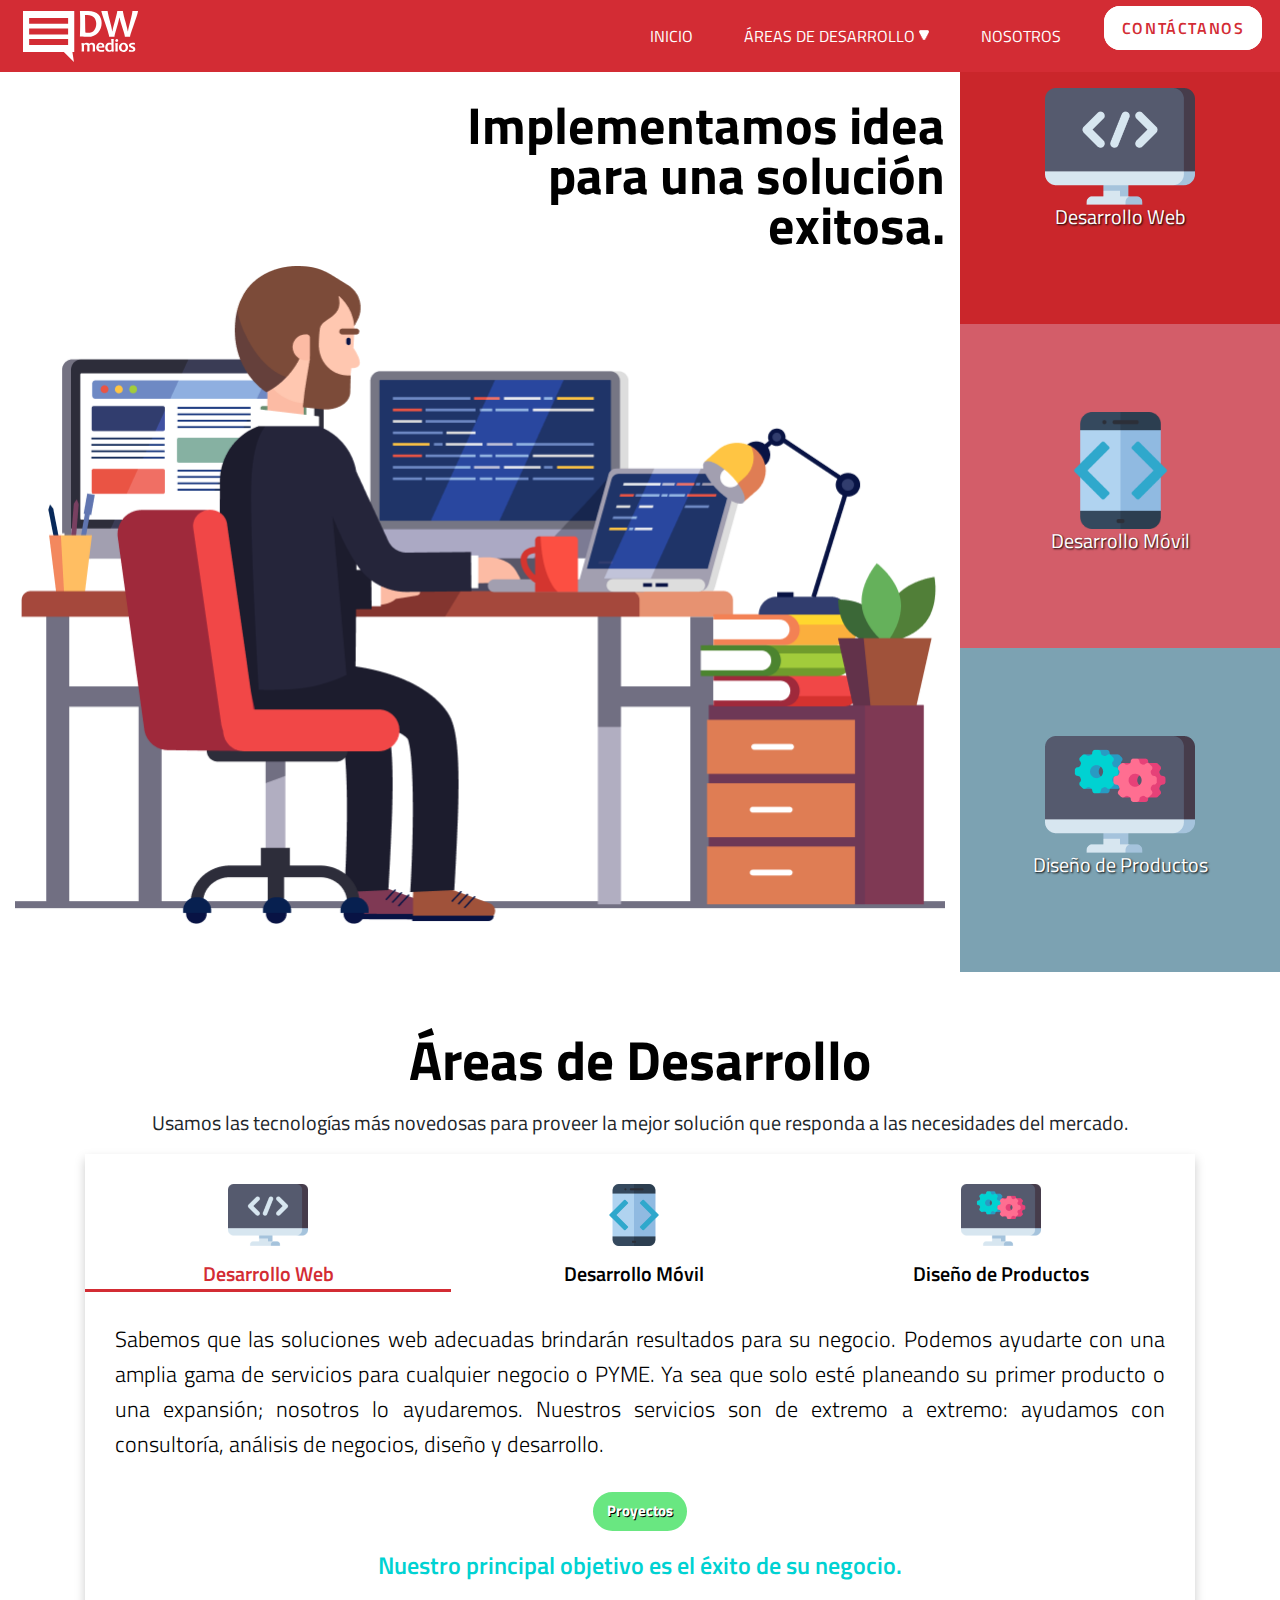
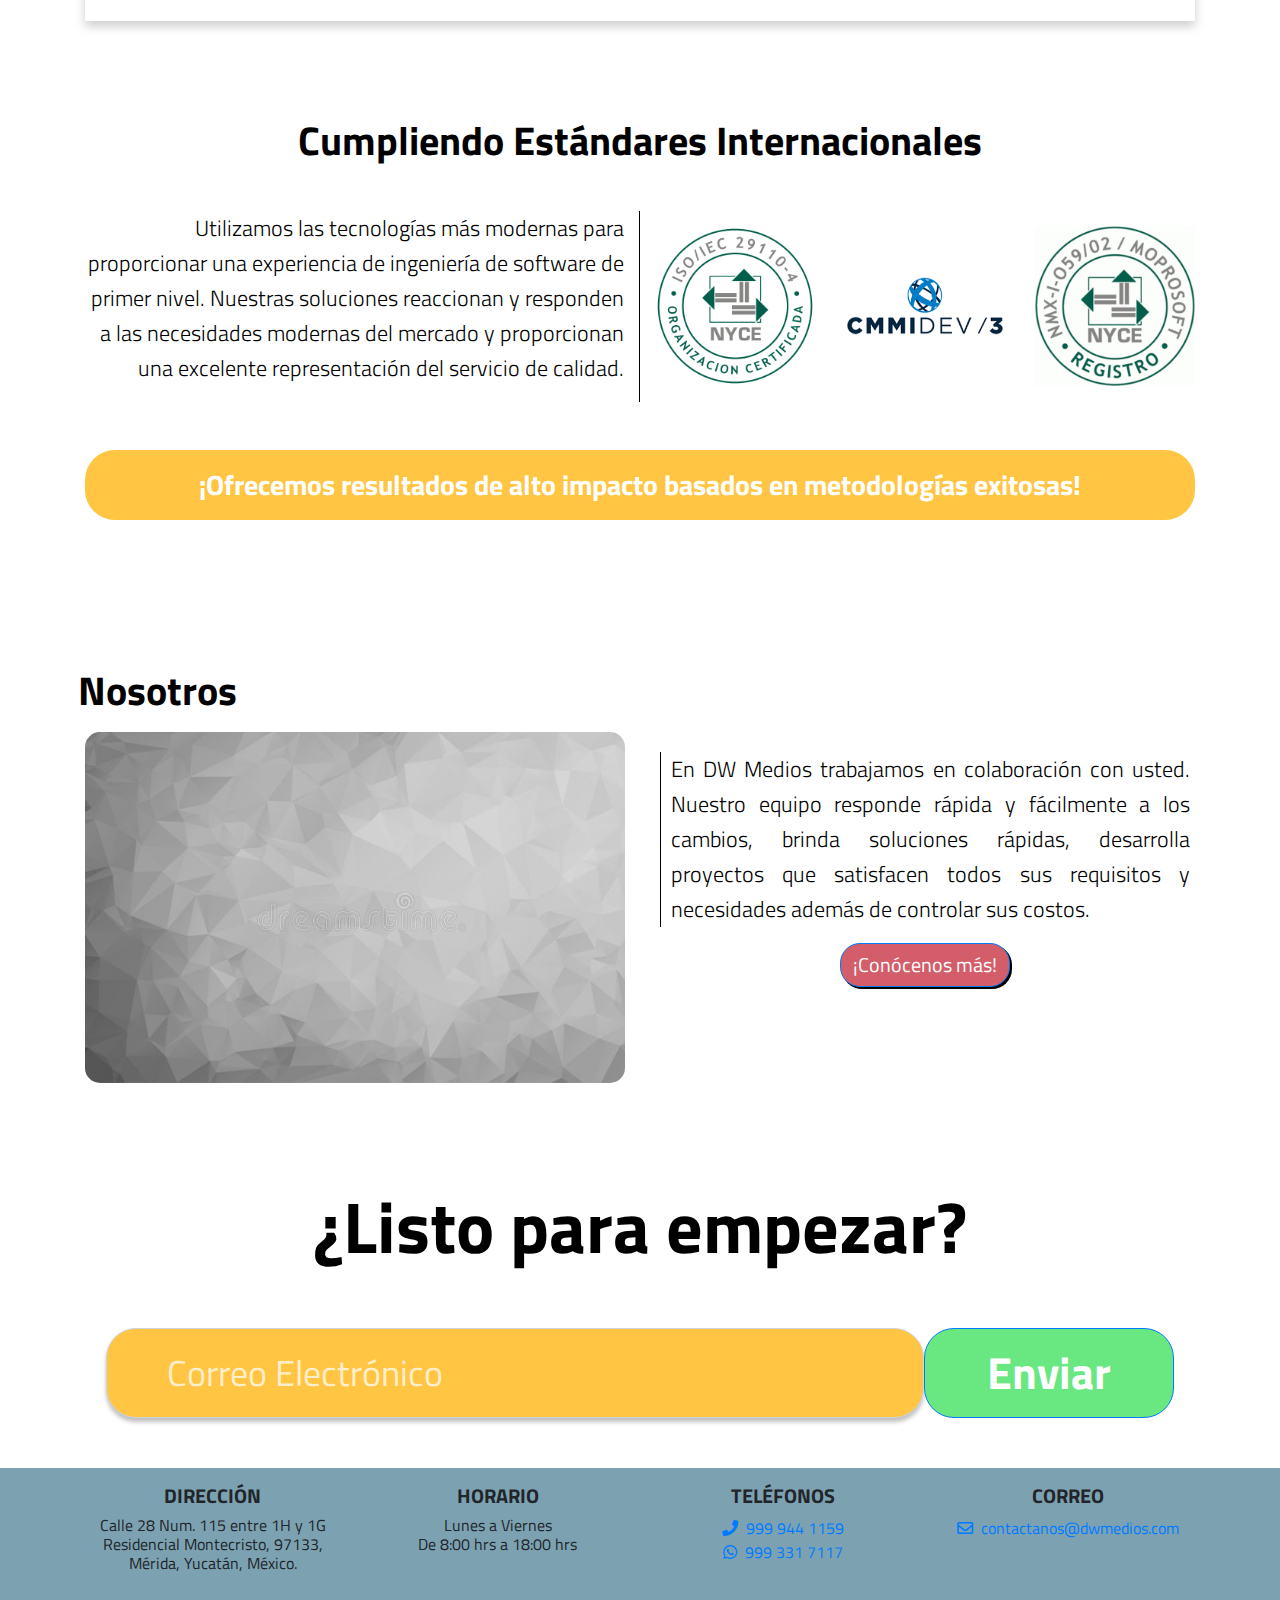
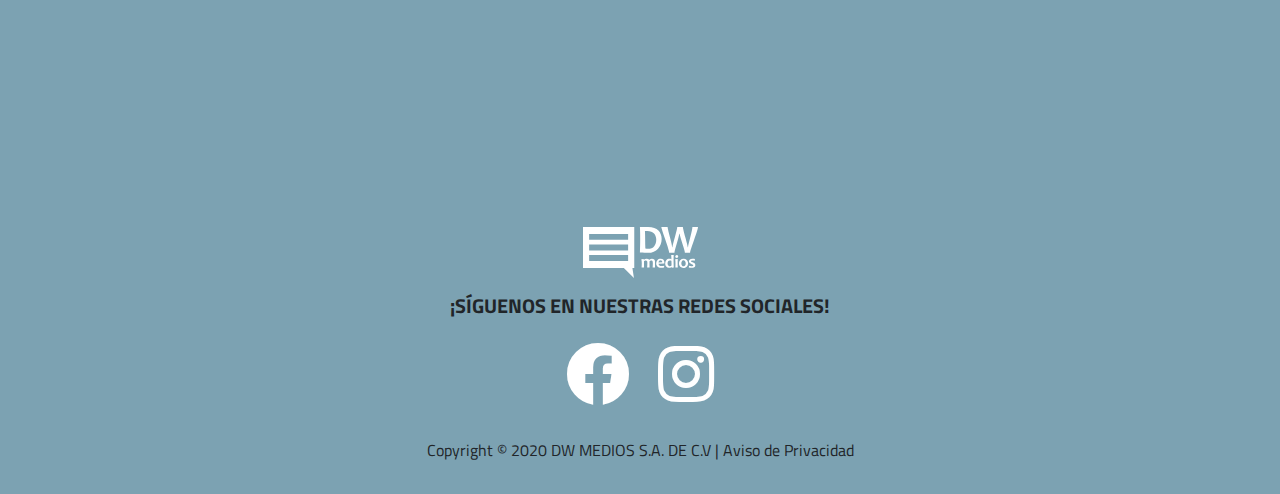
==== commit ab806444: "cambios 3.0" ====
--- a/index.html
+++ b/index.html
@@ -4,7 +4,7 @@
 <head>
     <meta charset="UTF-8">
     <meta name="viewport"
-        content="width=device-width, user-scalable=no, initial-scale=1.0, maximun-scale=1.0, minimun-scale=1.0" />
+        content="width=device-width, height=device-height, user-scalable=no, initial-scale=1, maximun-scale=1, minimun-scale=1" />
     <title>DW Medios</title>
     <!-- Font Awesome -->
     <link rel="stylesheet" href="https://use.fontawesome.com/releases/v5.8.2/css/all.css" />
@@ -29,58 +29,59 @@
     <link rel="stylesheet" href="css/footer.css">
     <link rel="stylesheet" href="css/contactSection.css">
     <link rel="stylesheet" href="css/modalSection.css">
-    <link rel="stylesheet" href="css/projectSection.css">
     <!-- Icono -->
     <link rel="icon" href="img/Vector.svg">
 </head>
 
 <body class="hidden">
-    <!-- Loader -->
+    <!--**************************************************** Loader ********************************************************-->
     <div id="loader"></div>
-
+    <!--**************************************************** Loader ********************************************************-->
+
+    <!--************************************************* Seccion Navbar **********************************************-->
     <section class="header">
         <!--Navbar-->
-        <nav class="navbar navbar-expand-lg navbar-light white fixed-top navbg">
+        <nav class="navbar navbar-expand-lg navbar-dark bg-dark fixed-top navbg">
             <!-- Navbar brand -->
             <a class="navbar-brand" href="#"><img class="logo" src="img/red.svg" alt="" /></a>
-
             <!-- Collapse button -->
             <button class="navbar-toggler" type="button" data-toggle="collapse" data-target="#navbarSupportedContent"
                 aria-controls="navbarSupportedContent" aria-expanded="false" aria-label="Toggle navigation">
                 <span class="dark-blue-text"><i class="fas fa-bars fa-1x"></i></span>
             </button>
-
             <!-- Collapsible content -->
             <div class="collapse navbar-collapse" id="navbarSupportedContent">
                 <!-- Links -->
                 <ul class="navbar-nav ml-auto">
+                    <li class="nav-item hoverBottom">
+                        <a class="nav-link" href="#">Inicio</a>
+                    </li>
                     <!-- Dropdown -->
                     <li class="dropdown mega-dropdown nav-item hoverBottom">
-                        <a class="nav-link" id="dropdown02" href="#" data-toggle="dropdown">Áreas <img
-                                src="img/pred.png" class="polygon" width="10" height="10" alt="">
+                        <a class="nav-link" id="dropdown02" href="#" data-toggle="dropdown">Áreas de Desarrollo <img
+                                src="img/Polygon-red.png" class="polygon" width="10" height="10" alt="">
                         </a>
                         <div class="dropdown-menu mega-dropdown-menu" aria-labelledby="dropdown02">
                             <div class="container-fluid">
-                                <div class="row no-gutters">
-                                    <div class="col-md-2 divider">
+                                <div class="row">
+                                    <div class="col-md-2">
                                         <div class="nav flex-column nav-pills custom-pills text-center" id="v-pills-tab"
                                             role="tablist" aria-orientation="vertical">
                                             <h4>Áreas de Desarrollo</h4>
                                             <a class="nav-link active dropdown-item dropdown-submenu"
                                                 id="v-pills-home-tab" data-toggle="pill" href="#v-pills-home" role="tab"
                                                 aria-controls="v-pills-home" aria-selected="true"><img
-                                                    src="img/dropdown-icons/webdrop.png" alt=""></a>
+                                                    src="img/logosAreas/webTab-80.png" alt=""></a>
                                             <a class="nav-link" id="v-pills-profile-tab" data-toggle="pill"
                                                 href="#v-pills-profile" role="tab" aria-controls="v-pills-profile"
-                                                aria-selected="false"><img src="img/dropdown-icons/devdrop.png" alt="">
+                                                aria-selected="false"><img src="img/logosAreas/devTab-80.png" alt="">
                                             </a>
                                             <a class="nav-link" id="v-pills-messages-tab" data-toggle="pill"
                                                 href="#v-pills-messages" role="tab" aria-controls="v-pills-messages"
-                                                aria-selected="false"><img src="img/dropdown-icons/prodrop.png"
+                                                aria-selected="false"><img src="img/logosAreas/proTab-80.png"
                                                     alt=""></a>
                                         </div>
                                     </div>
-                                    <!-- <div class="col-md-1 divider"></div> -->
                                     <div class="col-md-10">
                                         <div class="tab-content" id="v-pills-tabContent">
                                             <div class="tab-pane show active" id="v-pills-home" role="tabpanel"
@@ -97,13 +98,6 @@
                                                         ayudamos con consultoría, análisis de negocios, diseño y
                                                         desarrollo.
                                                     </p>
-                                                    <a href="" class="text-center mr-5"><img
-                                                            src="img/dropdown-icons/webdrop.png" alt=""><br>Web 1</a>
-                                                    <a href="" class="text-center mr-5"><img
-                                                            src="img/dropdown-icons/webdrop.png" alt=""><br>Web 2</a>
-                                                    <a href="" class="text-center mr-5"><img
-                                                            src="img/dropdown-icons/webdrop.png" alt=""><br>Web 3</a>
-
                                                 </div>
                                             </div>
                                             <div class="tab-pane" id="v-pills-profile" role="tabpanel"
@@ -137,6 +131,10 @@
                                                         en el área de documentación, gestión, consultoría de marcas,
                                                         registros y patentes.
                                                     </p>
+                                                    <a href="http://angelbracelet.ayuntaeco.com/"
+                                                        class="text-center mr-5" target="_blank"><img
+                                                            src="img/AngelBracelet.png" width="100px"
+                                                            height="100px"><br>Angel Bracelet</a>
 
                                                 </div>
                                             </div>
@@ -146,19 +144,14 @@
                             </div>
                         </div>
                     </li>
-                    <ul class="hiddenmega">
-                        <li class="nav-item hoverBottom">
-                            <a href="#areas" class="nav-link">Desarrollo Web</a>
-                        </li>
-                        <li class="nav-item hoverBottom">
-                            <a href="#areas" class="nav-link">Desarrollo Móvil</a>
-                        </li>
-                        <li class="nav-item hoverBottom">
-                            <a href="#areas" class="nav-link">Diseño de Productos</a>
-                        </li>
-                    </ul>
-                    <li class="nav-item hoverBottom">
-                        <a class="nav-link" href="#projects">Proyectos</a>
+                    <li class="nav-item hoverBottom hiddenmega">
+                        <a href="#areas" class="nav-link">Desarrollo Web</a>
+                    </li>
+                    <li class="nav-item hoverBottom hiddenmega">
+                        <a href="#areas" class="nav-link">Desarrollo Móvil</a>
+                    </li>
+                    <li class="nav-item hoverBottom hiddenmega">
+                        <a href="#areas" class="nav-link">Diseño de Productos</a>
                     </li>
                     <li class="nav-item hoverBottom">
                         <a class="nav-link" href="#aboutUs">Nosotros</a>
@@ -177,49 +170,52 @@
         </div>
         <!-- Navbar -->
     </section>
-
-
-    <!-- Modal de contacto -->
-    <div class="container-fluid">
-        <div class="modal fade bd-example-modal-xl" tabindex="-1" role="dialog" id="modalContact">
-            <div class="modal-dialog modal-lg" role="document">
-                <div class="modal-content">
-                    <div class="modal-header">
-                        <h1 class="modal-title">Estamos ansiosos de trabajar juntos...</h1>
-                        <button type="button" class="close" data-dismiss="modal" aria-label="Close">
-                            <span aria-hidden="true"><img src="img/quit.png" alt=""></span>
-                        </button>
-                    </div>
-                    <div class="modal-body">
-                        <div class="d-flex flex-column">
-                            <div class="row modalInfo">
-                                <div class="col-12 col-xs-12 col-sm-12 col-md-12 col-lg-5 col-xl-5">
-                                    <img src="img/customer-service.png" alt="" class="img-fluid">
-                                </div>
-                                <div class="col-12 col-xs-12 col-sm-12 col-md-12 col-lg-7 col-xl-7 borderModal">
-                                    <h3>Solo déjanos tu correo... </h3>
-                                    <form class="form" id="modalForm" method="POST" action="php/modal.php">
-                                        <div class="form-group">
-                                            <input type="email" name="emailModal" class="form-control"
-                                                required="required" id="formModal" aria-describedby="emailHelp"
-                                                placeholder="Correo Electrónico">
-                                        </div>
-                                        <button type="submit" class="btn btn-primary" id="send">Enviar</button>
-                                    </form>
-                                    <h2>¡GRACIAS!</h2>
-                                    <h4>...nos contactaremos lo más pronto posible.</h4>
+    <!--************************************************* Seccion Navbar **********************************************-->
+
+    <!--******************************************** Modal de contacto ****************************************************-->
+    <div class="modal-contacto">
+        <div class="container-fluid">
+            <div class="modal fade bd-example-modal-xl" tabindex="-1" role="dialog" id="modalContact">
+                <div class="modal-dialog modal-lg" role="document">
+                    <div class="modal-content">
+                        <div class="modal-header">
+                            <h1 class="modal-title">Estamos ansiosos de trabajar juntos...</h1>
+                            <button type="button" class="close" data-dismiss="modal" aria-label="Close">
+                                <span aria-hidden="true"><img src="img/quit.png" alt=""></span>
+                            </button>
+                        </div>
+                        <div class="modal-body">
+                            <div class="d-flex flex-column">
+                                <div class="row modalInfo">
+                                    <div class="col-12 col-xs-12 col-sm-12 col-md-12 col-lg-5 col-xl-5">
+                                        <img src="img/customer-service.png" alt="" class="img-fluid">
+                                    </div>
+                                    <div class="col-12 col-xs-12 col-sm-12 col-md-12 col-lg-7 col-xl-7 borderModal">
+                                        <h3>Solo déjanos tu correo... </h3>
+                                        <form class="form" id="modalForm" method="POST" action="php/modal.php">
+                                            <div class="form-group">
+                                                <input type="email" name="emailModal" class="form-control"
+                                                    required="required" id="formModal" aria-describedby="emailHelp"
+                                                    placeholder="Correo Electrónico">
+                                            </div>
+                                            <button type="submit" class="btn btn-primary" id="send">Enviar</button>
+                                        </form>
+                                        <h2>¡GRACIAS!</h2>
+                                        <h4>...nos contactaremos lo más pronto posible.</h4>
+                                    </div>
                                 </div>
                             </div>
                         </div>
+
                     </div>
-
                 </div>
             </div>
         </div>
     </div>
-
-
-    <!-- Main -->
+    <!--******************************************** Modal de contacto ****************************************************-->
+
+
+    <!--************************************************* Main *********************************************************-->
     <section class="main" id="main">
         <div class="row no-gutters">
             <div class="col-12 col-sm-12 col-md-12 col-lg-12 col-xl-9">
@@ -230,7 +226,6 @@
                                     data-words='["ideas", "equipos", "experiencia", "tecnología", "innovación"]'></span><br>
                                 para una solución<br>
                                 exitosa.</p>
-                            <a href="#contact" class="btn btn-danger float-right">Contáctanos</a>
                             <img class="info-img img-fluid" src="img/Group.png" alt="">
                         </div>
                     </div>
@@ -244,7 +239,7 @@
                                 <img src="img/web.png" class="img-fluid" alt="">
                                 <h5>Desarrollo Web</h5>
                                 <div class="btnsuccess">
-                                    <a href="#webTab" class="btn btn-success">conoce más</a>
+                                    <a href="#areas" class="btn btn-success">conoce más</a>
                                 </div>
                             </div>
                         </div>
@@ -253,7 +248,7 @@
                                 <img src="img/mobile.png" alt="" class="img-fluid">
                                 <h5>Desarrollo Móvil</h5>
                                 <div class="btnsuccess">
-                                    <a href="#devTab" class="btn btn-success">conoce más</a>
+                                    <a href="#areas" class="btn btn-success">conoce más</a>
                                 </div>
                             </div>
                         </div>
@@ -262,7 +257,7 @@
                                 <img src="img/product.png" alt="" class="img-fluid">
                                 <h5>Diseño de Productos</h5>
                                 <div class="btnsuccess">
-                                    <a href="#proTab" class="btn btn-success">conoce más</a>
+                                    <a href="#areas" class="btn btn-success">conoce más</a>
                                 </div>
                             </div>
                         </div>
@@ -271,83 +266,160 @@
             </div>
         </div>
     </section>
-
-
-    <!-- Seccion Areas de desarrollo -->
-    <section class="areas" id="areas">
-        <div class="container">
-            <h2 class="text-center pb-2">Áreas</h2>
-            <p class="texttitulo mb-4">Usamos las tecnologías más novedosas para proveer la mejor solución que responda
-                a
-                las
-                necesidades del
-                mercado.</p>
-            <div class="box">
-                <ul>
-                    <li id="webTab" class="active">
-                        <img src="img/webTab.png" alt="">
-                        <h4>Desarrollo Web</h4>
-                    </li>
-                    <li id="devTab">
-                        <img src="img/devTab.png" alt="">
-                        <h4>Desarrollo Móvil</h4>
-                    </li>
-                    <li id="proTab">
-                        <img src="img/proTab.png" alt="">
-                        <h4>Diseño de Productos</h4>
-                    </li>
-                </ul>
-                <div class="content">
-                    <div id="webTab-content" class="oculto active">
-                        <p class="texttab">Sabemos que las soluciones web adecuadas brindarán resultados
-                            para su
-                            negocio. Podemos ayudarte con una amplia gama de servicios para cualquier
-                            negocio o
-                            PYME. Ya sea que solo esté planeando su primer producto o una expansión;
-                            nosotros lo
-                            ayudaremos. Nuestros servicios son de extremo a extremo: ayudamos con
-                            consultoría,
-                            análisis de negocios, diseño y desarrollo.</p>
-                        <p class="textobjetivo text-center mt-4">Nuestro principal objetivo es el éxito de su
-                            negocio.
-                        </p>
-                    </div>
-                    <div id="devTab-content" class="oculto">
-                        <p class="texttab">El desarrollo de aplicaciones móviles (o simplemente desarrollo
-                            móvil) le proporciona una herramienta moderna y eficiente para trabajar no solo
-                            con
-                            sus clientes, sino también con los empleados de su propia empresa. Con una
-                            aplicación de este tipo, puede administrar fácilmente tanto la empresa como los
-                            empleados, porque las aplicaciones móviles permiten dar instrucciones, seguir
-                            las
-                            noticias, ver y enviar documentos, etc. </p>
-                        <p class="textobjetivo text-center mt-4">Nuestro principal objetivo es el éxito de su
-                            negocio.
-                        </p>
-                    </div>
-                    <div id="proTab-content" class="oculto">
-                        <p class="texttab">El diseño de productos es tan amplio que nos adaptamos a tus
-                            requerimientos y necesidades. Realizamos el servicio de diseño mecánico,
-                            modelado
-                            3D, programación de microcontroladores, IoT, diseño electrónico, impresión 3D
-                            (FDM/SLA), no solo contamos con el personal capacitado para el area de
-                            ingenieria
-                            sino tambien en el área de documentación, gestión, consultoría de marcas,
-                            registros
-                            y patentes.</p>
-                        <p class="textobjetivo text-center mt-4">Nuestro principal objetivo es el éxito de su
-                            negocio.
-                        </p>
+    <!--************************************************* Main *********************************************************-->
+
+    <!-- ***************************************Seccion Áreas *********************************************-->
+    <section class="areas container-fluid" id="areas">
+        <div class="d-flex flex-column text-center">
+            <div class="container">
+                <h2 class="text-center">Áreas de Desarrollo</h2>
+                <p class="texttitulo ">Usamos las tecnologías más novedosas para proveer la mejor solución que responda
+                    a
+                    las
+                    necesidades del
+                    mercado.</p>
+                <div class="box">
+                    <ul>
+                        <li id="webTab" class="active">
+                            <img src="img/logosAreas/webTab-80.png" alt="">
+                            <h4>Desarrollo Web</h4>
+                        </li>
+                        <li id="devTab">
+                            <img src="img/logosAreas/devTab-80.png" alt="">
+                            <h4>Desarrollo Móvil</h4>
+                        </li>
+                        <li id="proTab">
+                            <img src="img/logosAreas/proTab-80.png" alt="">
+                            <h4>Diseño de Productos</h4>
+                        </li>
+                    </ul>
+                    <div class="content">
+                        <div id="webTab-content" class="oculto active">
+                            <p class="texttab">Sabemos que las soluciones web adecuadas brindarán resultados
+                                para su
+                                negocio. Podemos ayudarte con una amplia gama de servicios para cualquier
+                                negocio o
+                                PYME. Ya sea que solo esté planeando su primer producto o una expansión;
+                                nosotros lo
+                                ayudaremos. Nuestros servicios son de extremo a extremo: ayudamos con
+                                consultoría,
+                                análisis de negocios, diseño y desarrollo.</p>
+                            <button type="button" class="btn btn-primary btnWeb" data-toggle="modal"
+                                data-target="#modalDev">
+                                Proyectos
+                            </button>
+                            <p class="textobjetivo text-center mt-4">Nuestro principal objetivo es el éxito de su
+                                negocio.
+                            </p>
+                        </div>
+                        <div id="devTab-content" class="oculto">
+                            <p class="texttab">El desarrollo de aplicaciones móviles (o simplemente desarrollo
+                                móvil) le proporciona una herramienta moderna y eficiente para trabajar no solo
+                                con
+                                sus clientes, sino también con los empleados de su propia empresa. Con una
+                                aplicación de este tipo, puede administrar fácilmente tanto la empresa como los
+                                empleados, porque las aplicaciones móviles permiten dar instrucciones, seguir
+                                las
+                                noticias, ver y enviar documentos, etc. </p>
+                            <button type="button" class="btn btn-primary btnDev" data-toggle="modal"
+                                data-target="#modalWeb">
+                                Proyectos
+                            </button>
+                            <p class="textobjetivo text-center mt-4">Tu negocio en tu bolsillo.
+                            </p>
+                        </div>
+                        <div id="proTab-content" class="oculto">
+                            <p class="texttab">El diseño de productos es tan amplio que nos adaptamos a tus
+                                requerimientos y necesidades. Realizamos el servicio de diseño mecánico,
+                                modelado
+                                3D, programación de microcontroladores, IoT, diseño electrónico, impresión 3D
+                                (FDM/SLA), no solo contamos con el personal capacitado para el area de
+                                ingenieria
+                                sino tambien en el área de documentación, gestión, consultoría de marcas,
+                                registros
+                                y patentes.</p>
+                            <!-- Button trigger modal -->
+                            <button type="button" class="btn btn-primary btnProducts" data-toggle="modal"
+                                data-target="#modalProducts">
+                                Proyectos
+                            </button>
+
+                            <!--******************************* Modal ***************************************-->
+                            <div class="modal fade" id="modalProducts" tabindex="-1" role="dialog"
+                                aria-labelledby="modalProductsLabel" aria-hidden="true">
+                                <div class="modal-dialog modal-xl" role="document">
+                                    <div class="modal-content">
+                                        <div class="modal-header">
+                                            <h5 class="modal-title" id="exampleModalLabel">Diseño de productos</h5>
+                                            <button type="button" class="close" data-dismiss="modal" aria-label="Close">
+                                                <span aria-hidden="true"><img src="img/quit.png" alt=""></span>
+                                            </button>
+                                        </div>
+                                        <div class="modal-body">
+                                            <div id="carouselWeb" class="carousel slide" data-ride="carousel"
+                                                data-interval="false">
+                                                <div class="carousel-inner">
+                                                    <div class="carousel-item active">
+                                                        <div class="row no-gutters modalProduct">
+                                                            <div
+                                                                class="col-12 col-xs-12 col-md-6 col-lg-6 col-xl-6 left">
+                                                                <img src="img/angel.png" class="card-img img-fluid"
+                                                                    alt="...">
+                                                            </div>
+                                                            <div
+                                                                class="col-12 col-xs-12 col-md-6 col-lg-6 col-xl-6 right">
+                                                                <div class="card-body">
+                                                                    <h5 class="card-title">Angel Bracelet</h5>
+                                                                    <p class="card-text">Smartwatch que permite ser una
+                                                                        herramienta
+                                                                        para
+                                                                        personas con Epilepsia, como método de alerta
+                                                                        inmediata al
+                                                                        sufrir un
+                                                                        episodio. Así mismo lleva un historial de la
+                                                                        actividad
+                                                                        física del
+                                                                        usuario para un monitoreo integral.</p>
+                                                                    <div class="btn-link">
+                                                                        <a href="http://angelbracelet.ayuntaeco.com/"
+                                                                            class="btn btnHyper" target="_blank">Conoce
+                                                                            más</a>
+                                                                    </div>
+                                                                </div>
+                                                            </div>
+                                                        </div>
+                                                    </div>
+                                                </div>
+                                                <a class="carousel-control-prev" href="#carouselWeb" role="button"
+                                                    data-slide="prev">
+                                                    <span class="carousel-control-prev-icon" aria-hidden="true"></span>
+                                                    <span class="sr-only">Previous</span>
+                                                </a>
+                                                <a class="carousel-control-next" href="#carouselWeb" role="button"
+                                                    data-slide="next">
+                                                    <span class="carousel-control-next-icon" aria-hidden="true"></span>
+                                                    <span class="sr-only">Next</span>
+                                                </a>
+                                            </div>
+                                        </div>
+                                    </div>
+                                </div>
+                            </div>
+                            <!--******************************* Modal ***************************************-->
+                            <p class="textobjetivo text-center mt-4">¡Expresa tu estilo!
+                            </p>
+                        </div>
                     </div>
                 </div>
             </div>
         </div>
     </section>
-
-
-
-
-    <!-- Standard -->
+    <!-- ***************************************Seccion Áreas *********************************************-->
+
+
+
+
+    <!--********************************* Standard *******************************************-->
     <section class="standard container-fluid">
         <div class="d-flex flex-column">
             <div class="container">
@@ -356,7 +428,7 @@
                 </h1>
                 <div class="row">
                     <div class="col-12 col-xs-12 col-sm-12 col-md-12 col-lg-6 middle">
-                        <p class="standard-info text-right">
+                        <p class="standard-info">
                             Utilizamos las tecnologías más modernas para proporcionar una experiencia de ingeniería de
                             software de primer nivel. Nuestras soluciones reaccionan y responden a las necesidades
                             modernas
@@ -379,137 +451,356 @@
 
         </div>
     </section>
-
-
-   <!-- Seccion proyectos -->
-   <section class="projects" id="projects">
-    <div class="container">
-        <h2 class="text-center pb-2">Proyectos</h2>
-        <div class="projectsBox">
-            <ul>
-                <li id="webProjects" class="active">
-                    <img src="img/webTab-80.png" alt="">
-                </li>
-                <li id="devProjects">
-                    <img src="img/devTab-80.png" alt="">
-                </li>
-                <li id="proProjects">
-                    <img src="img/proTab-80.png" alt="">
-                </li>
-            </ul>
-            <div class="content">
-                <div id="webProjects-content" class="ocultos active">
-                    <div id="carouselWeb" class="carousel slide" data-ride="carousel" data-interval="false">
-                        <div class="carousel-inner">
-                            <div class="carousel-item active">
-                                <!-- <div class="card mb-3"> -->
-                                    <div class="row no-gutters">
-                                        <div class="col-12 col-xs-12 col-md-6 col-lg-6 col-xl-6 left">
-                                            <img src="img/angel.png" class="card-img img-fluid" alt="...">
+    <!--********************************* Standard *******************************************-->
+
+
+    <!--******************** Seccion de Nosotros ********************-->
+    <section class="aboutUs container-fluid" id="aboutUs">
+        <div class="d-flex flex-column">
+            <h2 class="aboutTitle">Nosotros</h2>
+            <div class="container">
+                <div class="row pt-2 aboutRow">
+                    <div class="col-md-6 imgAbout">
+                        <img src="img/about.jpg" class="rounded img-fluid">
+                    </div>
+                    <div class="col-md-6  colInfo">
+                        <p class="aboutInfo">En DW Medios trabajamos en colaboración con usted. Nuestro equipo responde
+                            rápida y
+                            fácilmente a los cambios, brinda soluciones rápidas, desarrolla proyectos que satisfacen
+                            todos
+                            sus
+                            requisitos y necesidades además de controlar sus costos.</p>
+                        <div class="modaldw">
+                            <!-- Button trigger modal -->
+                            <button type="button" class="btn btn-primary btnModal" data-toggle="modal"
+                                data-target="#galleryModal">¡Conócenos
+                                más!</button>
+
+                            <!-- Modal -->
+                            <div class="modal fade" id="galleryModal" tabindex="-1" role="dialog"
+                                aria-labelledby="exampleTitle" aria-hidden="true">
+                                <div class="modal-dialog modal-lg" role="document">
+                                    <div class="modal-content">
+                                        <div class="modal-header">
+                                            <h5 class="modal-title w-10" id="exampleTitle">Colaboradores</h5>
+                                            <button type="button" class="close" data-dismiss="modal" aria-label="Close">
+                                                <span aria-hidden="true"><img src="img/quit.png" alt=""></span>
+                                            </button>
                                         </div>
-                                        <div class="col-12 col-xs-12 col-md-6 col-lg-6 col-xl-6 right">
-                                            <div class="card-body">
-                                                <h5 class="card-title">Angel Bracelet</h5>
-                                                <p class="card-text">Smartwatch que permite ser una herramienta
-                                                    para
-                                                    personas con Epilepsia, como método de alerta inmediata al
-                                                    sufrir un
-                                                    episodio. Así mismo lleva un historial de la actividad
-                                                    física del
-                                                    usuario para un monitoreo integral.</p>
+                                        <div class="modal-body">
+                                            <div class="row">
+                                                <div class="col-3">
+                                                    <div class="nav flex-column nav-pills" id="dwmedios-tab"
+                                                        role="tablist" aria-orientation="vertical">
+                                                        <a class="nav-link active" id="contabilidad-tab"
+                                                            data-toggle="pill" href="#contabilidad" role="tab"
+                                                            aria-controls="Conntabilidad"
+                                                            aria-selected="true">Dirección</a>
+                                                        <a class="nav-link" id="hardware-tab" data-toggle="pill"
+                                                            href="#hardware" role="tab" aria-controls="Hardware"
+                                                            aria-selected="false">Hardware</a>
+                                                        <a class="nav-link" id="software-tab" data-toggle="pill"
+                                                            href="#software" role="tab" aria-controls="Software"
+                                                            aria-selected="false">Software</a>
+                                                        <a class="nav-link" id="direccion-tab" data-toggle="pill"
+                                                            href="#direccion" role="tab" aria-controls="Direccion"
+                                                            aria-selected="false">Contabilidad</a>
+                                                    </div>
+                                                </div>
+                                                <div class="col-9">
+                                                    <div class="tab-content" id="dwmedios-tabContent"
+                                                        style="overflow-y:scroll; height:400px">
+                                                        <div class="tab-pane fade show active" id="contabilidad"
+                                                            role="tabpanel" aria-labelledby="Contabilidad-tab">
+                                                            <div class="card mb-3" style="max-width: 540px;">
+                                                                <div class="row no-gutters">
+                                                                    <div class="col-md-4">
+                                                                        <img src="https://www.kindpng.com/picc/m/78-786207_user-avatar-png-user-avatar-icon-png-transparent.png"
+                                                                            class="card-img img-fluid">
+                                                                    </div>
+                                                                    <div class="col-md-8">
+                                                                        <div class="card-body">
+                                                                            <h5 class="card-title">Nombe de empleado
+                                                                            </h5>
+                                                                            <p class="card-text">Cargo que ocupa en la
+                                                                                empresa</p>
+                                                                            <p class="card-text"><small
+                                                                                    class="text-muted">Informacion
+                                                                                    adicional sobre el empleado</small>
+                                                                            </p>
+                                                                        </div>
+                                                                    </div>
+                                                                </div>
+                                                            </div>
+                                                            <div class="card mb-3" style="max-width: 540px;">
+                                                                <div class="row no-gutters">
+                                                                    <div class="col-md-4">
+                                                                        <img src="https://www.kindpng.com/picc/m/78-786207_user-avatar-png-user-avatar-icon-png-transparent.png"
+                                                                            class="card-img img-fluid">
+                                                                    </div>
+                                                                    <div class="col-md-8">
+                                                                        <div class="card-body">
+                                                                            <h5 class="card-title">Nombe de empleado
+                                                                            </h5>
+                                                                            <p class="card-text">Cargo que ocupa en la
+                                                                                empresa</p>
+                                                                            <p class="card-text"><small
+                                                                                    class="text-muted">Informacion
+                                                                                    adicional sobre el empleado</small>
+                                                                            </p>
+                                                                        </div>
+                                                                    </div>
+                                                                </div>
+                                                            </div>
+                                                            <div class="card mb-3" style="max-width: 540px;">
+                                                                <div class="row no-gutters">
+                                                                    <div class="col-md-4">
+                                                                        <img src="https://www.kindpng.com/picc/m/78-786207_user-avatar-png-user-avatar-icon-png-transparent.png"
+                                                                            class="card-img img-fluid">
+                                                                    </div>
+                                                                    <div class="col-md-8">
+                                                                        <div class="card-body">
+                                                                            <h5 class="card-title">Nombe de empleado
+                                                                            </h5>
+                                                                            <p class="card-text">Cargo que ocupa en la
+                                                                                empresa</p>
+                                                                            <p class="card-text"><small
+                                                                                    class="text-muted">Informacion
+                                                                                    adicional sobre el empleado</small>
+                                                                            </p>
+                                                                        </div>
+                                                                    </div>
+                                                                </div>
+                                                            </div>
+                                                            <div class="card mb-3" style="max-width: 540px;">
+                                                                <div class="row no-gutters">
+                                                                    <div class="col-md-4">
+                                                                        <img src="https://www.kindpng.com/picc/m/78-786207_user-avatar-png-user-avatar-icon-png-transparent.png"
+                                                                            class="card-img img-fluid">
+                                                                    </div>
+                                                                    <div class="col-md-8">
+                                                                        <div class="card-body">
+                                                                            <h5 class="card-title">Nombe de empleado
+                                                                            </h5>
+                                                                            <p class="card-text">Cargo que ocupa en la
+                                                                                empresa</p>
+                                                                            <p class="card-text"><small
+                                                                                    class="text-muted">Informacion
+                                                                                    adicional sobre el empleado</small>
+                                                                            </p>
+                                                                        </div>
+                                                                    </div>
+                                                                </div>
+                                                            </div>
+                                                        </div>
+                                                        <div class="tab-pane fade" id="hardware" role="tabpanel"
+                                                            aria-labelledby="Hardware-tab">
+                                                            <div class="card mb-3" style="max-width: 540px;">
+                                                                <div class="row no-gutters">
+                                                                    <div class="col-md-4">
+                                                                        <img src="https://www.kindpng.com/picc/m/78-786207_user-avatar-png-user-avatar-icon-png-transparent.png"
+                                                                            class="card-img img-fluid">
+                                                                    </div>
+                                                                    <div class="col-md-8">
+                                                                        <div class="card-body">
+                                                                            <h5 class="card-title">Nombe de empleado
+                                                                            </h5>
+                                                                            <p class="card-text">Cargo que ocupa en la
+                                                                                empresa</p>
+                                                                            <p class="card-text"><small
+                                                                                    class="text-muted">Informacion
+                                                                                    adicional sobre el empleado</small>
+                                                                            </p>
+                                                                        </div>
+                                                                    </div>
+                                                                </div>
+                                                            </div>
+                                                            <div class="card mb-3" style="max-width: 540px;">
+                                                                <div class="row no-gutters">
+                                                                    <div class="col-md-4">
+                                                                        <img src="https://www.kindpng.com/picc/m/78-786207_user-avatar-png-user-avatar-icon-png-transparent.png"
+                                                                            class="card-img img-fluid">
+                                                                    </div>
+                                                                    <div class="col-md-8">
+                                                                        <div class="card-body">
+                                                                            <h5 class="card-title">Nombe de empleado
+                                                                            </h5>
+                                                                            <p class="card-text">Cargo que ocupa en la
+                                                                                empresa</p>
+                                                                            <p class="card-text"><small
+                                                                                    class="text-muted">Informacion
+                                                                                    adicional sobre el empleado</small>
+                                                                            </p>
+                                                                        </div>
+                                                                    </div>
+                                                                </div>
+                                                            </div>
+                                                            <div class="card mb-3" style="max-width: 540px;">
+                                                                <div class="row no-gutters">
+                                                                    <div class="col-md-4">
+                                                                        <img src="https://www.kindpng.com/picc/m/78-786207_user-avatar-png-user-avatar-icon-png-transparent.png"
+                                                                            class="card-img img-fluid">
+                                                                    </div>
+                                                                    <div class="col-md-8">
+                                                                        <div class="card-body">
+                                                                            <h5 class="card-title">Nombe de empleado
+                                                                            </h5>
+                                                                            <p class="card-text">Cargo que ocupa en la
+                                                                                empresa</p>
+                                                                            <p class="card-text"><small
+                                                                                    class="text-muted">Informacion
+                                                                                    adicional sobre el empleado</small>
+                                                                            </p>
+                                                                        </div>
+                                                                    </div>
+                                                                </div>
+                                                            </div>
+                                                        </div>
+                                                        <div class="tab-pane fade" id="software" role="tabpanel"
+                                                            aria-labelledby="Software-tab">
+                                                            <div class="card mb-3" style="max-width: 540px;">
+                                                                <div class="row no-gutters">
+                                                                    <div class="col-md-4">
+                                                                        <img src="https://www.kindpng.com/picc/m/78-786207_user-avatar-png-user-avatar-icon-png-transparent.png"
+                                                                            class="card-img img-fluid">
+                                                                    </div>
+                                                                    <div class="col-md-8">
+                                                                        <div class="card-body">
+                                                                            <h5 class="card-title">Nombe de empleado
+                                                                            </h5>
+                                                                            <p class="card-text">Cargo que ocupa en la
+                                                                                empresa</p>
+                                                                            <p class="card-text"><small
+                                                                                    class="text-muted">Informacion
+                                                                                    adicional sobre el empleado</small>
+                                                                            </p>
+                                                                        </div>
+                                                                    </div>
+                                                                </div>
+                                                            </div>
+                                                            <div class="card mb-3" style="max-width: 540px;">
+                                                                <div class="row no-gutters">
+                                                                    <div class="col-md-4">
+                                                                        <img src="https://www.kindpng.com/picc/m/78-786207_user-avatar-png-user-avatar-icon-png-transparent.png"
+                                                                            class="card-img img-fluid">
+                                                                    </div>
+                                                                    <div class="col-md-8">
+                                                                        <div class="card-body">
+                                                                            <h5 class="card-title">Nombe de empleado
+                                                                            </h5>
+                                                                            <p class="card-text">Cargo que ocupa en la
+                                                                                empresa</p>
+                                                                            <p class="card-text"><small
+                                                                                    class="text-muted">Informacion
+                                                                                    adicional sobre el empleado</small>
+                                                                            </p>
+                                                                        </div>
+                                                                    </div>
+                                                                </div>
+                                                            </div>
+                                                            <div class="card mb-3" style="max-width: 540px;">
+                                                                <div class="row no-gutters">
+                                                                    <div class="col-md-4">
+                                                                        <img src="https://www.kindpng.com/picc/m/78-786207_user-avatar-png-user-avatar-icon-png-transparent.png"
+                                                                            class="card-img img-fluid">
+                                                                    </div>
+                                                                    <div class="col-md-8">
+                                                                        <div class="card-body">
+                                                                            <h5 class="card-title">Nombe de empleado
+                                                                            </h5>
+                                                                            <p class="card-text">Cargo que ocupa en la
+                                                                                empresa</p>
+                                                                            <p class="card-text"><small
+                                                                                    class="text-muted">Informacion
+                                                                                    adicional sobre el empleado</small>
+                                                                            </p>
+                                                                        </div>
+                                                                    </div>
+                                                                </div>
+                                                            </div>
+                                                        </div>
+                                                        <div class="tab-pane fade" id="direccion" role="tabpanel"
+                                                            aria-labelledby="Direccion-tab">
+                                                            <div class="card mb-3" style="max-width: 540px;">
+                                                                <div class="row no-gutters">
+                                                                    <div class="col-md-4">
+                                                                        <img src="https://www.kindpng.com/picc/m/78-786207_user-avatar-png-user-avatar-icon-png-transparent.png"
+                                                                            class="card-img img-fluid">
+                                                                    </div>
+                                                                    <div class="col-md-8">
+                                                                        <div class="card-body">
+                                                                            <h5 class="card-title">Nombe de empleado
+                                                                            </h5>
+                                                                            <p class="card-text">Cargo que ocupa en la
+                                                                                empresa</p>
+                                                                            <p class="card-text"><small
+                                                                                    class="text-muted">Informacion
+                                                                                    adicional sobre el empleado</small>
+                                                                            </p>
+                                                                        </div>
+                                                                    </div>
+                                                                </div>
+                                                            </div>
+                                                            <div class="card mb-3" style="max-width: 540px;">
+                                                                <div class="row no-gutters">
+                                                                    <div class="col-md-4">
+                                                                        <img src="https://www.kindpng.com/picc/m/78-786207_user-avatar-png-user-avatar-icon-png-transparent.png"
+                                                                            class="card-img img-fluid">
+                                                                    </div>
+                                                                    <div class="col-md-8">
+                                                                        <div class="card-body">
+                                                                            <h5 class="card-title">Nombe de empleado
+                                                                            </h5>
+                                                                            <p class="card-text">Cargo que ocupa en la
+                                                                                empresa</p>
+                                                                            <p class="card-text"><small
+                                                                                    class="text-muted">Informacion
+                                                                                    adicional sobre el empleado</small>
+                                                                            </p>
+                                                                        </div>
+                                                                    </div>
+                                                                </div>
+                                                            </div>
+                                                            <div class="card mb-3" style="max-width: 540px;">
+                                                                <div class="row no-gutters">
+                                                                    <div class="col-md-4">
+                                                                        <img src="https://www.kindpng.com/picc/m/78-786207_user-avatar-png-user-avatar-icon-png-transparent.png"
+                                                                            class="card-img img-fluid">
+                                                                    </div>
+                                                                    <div class="col-md-8">
+                                                                        <div class="card-body">
+                                                                            <h5 class="card-title">Nombe de empleado
+                                                                            </h5>
+                                                                            <p class="card-text">Cargo que ocupa en la
+                                                                                empresa</p>
+                                                                            <p class="card-text"><small
+                                                                                    class="text-muted">Informacion
+                                                                                    adicional sobre el empleado</small>
+                                                                            </p>
+                                                                        </div>
+                                                                    </div>
+                                                                </div>
+                                                            </div>
+                                                        </div>
+                                                    </div>
+                                                </div>
                                             </div>
                                         </div>
                                     </div>
-                                <!-- </div> -->
+                                </div>
                             </div>
-                            <div class="carousel-item">
-                                <!-- <div class="card mb-3"> -->
-                                    <div class="row no-gutters">
-                                        <div class="col-12 col-xs-12 col-md-6 col-lg-6 col-xl-6 left">
-                                            <img src="img/angel.png" class="card-img img-fluid" alt="...">
-                                        </div>
-                                        <div class="col-12 col-xs-12 col-md-6 col-lg-6 col-xl-6 right">
-                                            <div class="card-body">
-                                                <h5 class="card-title">Angel Bracelet</h5>
-                                                <p class="card-text">Smartwatch que permite ser una herramienta
-                                                    para
-                                                    personas con Epilepsia, como método de alerta inmediata al
-                                                    sufrir un
-                                                    episodio. Así mismo lleva un historial de la actividad
-                                                    física del
-                                                    usuario para un monitoreo integral.</p>
-                                            </div>
-                                        </div>
-                                    </div>
-                                <!-- </div> -->
-                            </div>
-                            <div class="carousel-item">
-                                <!-- <div class="card mb-3"> -->
-                                    <div class="row no-gutters">
-                                        <div class="col-12 col-xs-12 col-md-6 col-lg-6 col-xl-6 left">
-                                            <img src="img/angel.png" class="card-img img-fluid" alt="...">
-                                        </div>
-                                        <div class="col-12 col-xs-12 col-md-6 col-lg-6 col-xl-6 right">
-                                            <div class="card-body">
-                                                <h5 class="card-title">Angel Bracelet</h5>
-                                                <p class="card-text">Smartwatch que permite ser una herramienta
-                                                    para
-                                                    personas con Epilepsia, como método de alerta inmediata al
-                                                    sufrir un
-                                                    episodio. Así mismo lleva un historial de la actividad
-                                                    física del
-                                                    usuario para un monitoreo integral.</p>
-                                            </div>
-                                        </div>
-                                    </div>
-                                <!-- </div> -->
-                            </div>
-                        </div>
-                        <a class="carousel-control-prev" href="#carouselWeb" role="button" data-slide="prev">
-                            <span class="carousel-control-prev-icon" aria-hidden="true"></span>
-                            <span class="sr-only">Previous</span>
-                        </a>
-                        <a class="carousel-control-next" href="#carouselWeb" role="button" data-slide="next">
-                            <span class="carousel-control-next-icon" aria-hidden="true"></span>
-                            <span class="sr-only">Next</span>
-                        </a>
+                        </div>
                     </div>
                 </div>
-                <div id="devProjects-content" class="ocultos">
-                   <h1>Demo Content 2</h1>
-                </div>
-                <div id="proProjects-content" class="ocultos">
-                   <h1>Demo Content 3</h1>
-                </div>
             </div>
         </div>
-    </div>
-</section>
-
-
-
-    <!-- Seccion Nosotros -->
-    <section class="aboutUs container-fluid" id="aboutUs">
-        <div class="d-flex flex-column">
-            <h2 class="aboutTitle">Nosotros</h2>
-            <div class="row pt-2 aboutRow">
-                <div class="col-md-6 imgAbout"><img src="img/about.jpg" class="rounded img-fluid">
-                </div>
-                <div class="col-md-6  colInfo">
-                    <p class="aboutInfo">En DW Medios trabajamos en colaboración con usted. Nuestro equipo responde
-                        rápida y
-                        fácilmente a los cambios, brinda soluciones rápidas, desarrolla proyectos que satisfacen todos
-                        sus
-                        requisitos y necesidades además de controlar sus costos.</p>
-                </div>
-            </div>
-        </div>
     </section>
-
-
-
-
-    <!-- Seccion Contacto -->
+    <!-- ***************************************Seccion Nosotros *********************************************-->
+
+
+
+
+    <!--************************************************ Seccion Contacto **************************************-->
     <section class="contact" id="contact">
         <div class="container text-center">
             <h1>¿Listo para empezar?</h1>
@@ -524,67 +815,66 @@
             </div>
         </div>
     </section>
-
-
-
-
-    <!-- Footer -->
-    <footer>
-        <div class="mt-5 pt-5 pb-5 footer">
-            <div class="container">
-                <h2 class="pb-4">Ponte en contacto</h2>
-                <div class="row">
-                    <div class="col-lg-5 col-md-12 col-xs-12">
-                        <div class="google-maps">
-                            <iframe
-                                src="https://www.google.com/maps/embed?pb=!1m18!1m12!1m3!1d3724.5255003469997!2d-89.60576178523701!3d21.011649386007672!2m3!1f0!2f0!3f0!3m2!1i1024!2i768!4f13.1!3m3!1m2!1s0x8f5676c64bec199b%3A0xbd9f6c117fb7685a!2sDW%20Medios!5e0!3m2!1ses!2smx!4v1585256811814!5m2!1ses!2smx"
-                                width="500" height="200" frameborder="0" style="border:0;" allowfullscreen=""
-                                aria-hidden="false" tabindex="0"></iframe>
-                        </div>
-                    </div>
-                    <div class="col-lg-4 col-md-6 col-xs-12">
-                        <div class="row">
-                            <div class="col-12 pb-2">
-                                <h4>Dirección</h4>
-                                <h6>Calle 28 Num. 115 entre 1H y 1G Residencial Montecristo, 97133, Mérida, Yucatán,
-                                    México.</h6>
-                            </div>
-                            <div class="col-12">
-                                <a href="#"><img src="img/white.svg" alt=""></a>
-
-                            </div>
-                        </div>
-
-                    </div>
-                    <div class="col-lg-3 col-md-6 col-xs-12">
-                        <h4>Horario</h4>
-                        <h6>Lunes a Viernes De 8:00 hrs a 18:00 hrs</h6>
-                        <br>
-                        <h4>Télefonos</h4>
-                        <a href="tel:+529999441159"><i class="fas fa-phone"></i> &nbsp;999 944 1159</a>
-                        <br>
-                        <a href="https://wa.me/529993317117" target="_blank"><i class="fab fa-whatsapp"></i> &nbsp;999
-                            331 7117</a>
-                        <br>
-                        <br>
-                        <h4>Correo</h4>
-                        <a href="mailto:contactanos@dwmedios.com"><i class="far fa-envelope"></i>
-                            &nbsp;contactanos@dwmedios.com</a>
-                        <br>
-                        <br>
-                        <h4>Redes Sociales</h4>
-                        <ul class="social">
-                            <li><a href="https://www.facebook.com/DWMEDIOSSOLUCIONES/" target="_blank"><i
-                                        class="fab fa-facebook fa-3x" style="color:white"></i></a></li>
-                            <li><a href="https://www.instagram.com/" target="_blank"><i class="fab fa-instagram fa-3x"
-                                        style="color:white"></i></a></li>
-                        </ul>
-                    </div>
+    <!--************************************************ Seccion Contacto **************************************-->
+
+
+
+    <!--*********************************************** Footer *********************************************-->
+    <footer id="myFooter" class="page-footer">
+        <div class="container">
+            <div class="row text-center mb-3">
+                <div class="col-sm-3">
+                    <h5 class="font-weight-bold text-uppercase mt-3 ">Dirección</h5>
+                    <h6>Calle 28 Num. 115 entre 1H y 1G <br> Residencial Montecristo, 97133, <br> Mérida, Yucatán,
+                        México.</h6>
                 </div>
-                <p class="text-center mt-4"> Copyright &copy; 2020 DW MEDIOS S.A. DE C.V | Aviso de Privacidad</p>
+                <div class="col-sm-3">
+                    <h5 class="font-weight-bold text-uppercase mt-3 ">Horario</h5>
+                    <h6>Lunes a Viernes <br> De 8:00 hrs a 18:00 hrs</h6>
+                </div>
+                <div class="col-sm-3">
+                    <h5 class="font-weight-bold text-uppercase mt-3">Teléfonos</h5>
+                    <a href="tel:+529999441159"><i class="fas fa-phone"></i> &nbsp;999 944 1159</a>
+                    <br>
+                    <a href="https://wa.me/529993317117" target="_blank"><i class="fab fa-whatsapp"></i> &nbsp;999
+                        331 7117</a>
+                </div>
+                <div class="col-sm-3">
+                    <h5 class="font-weight-bold text-uppercase mt-3">Correo</h5>
+                    <a href="mailto:contactanos@dwmedios.com"><i class="far fa-envelope"></i>
+                        &nbsp;contactanos@dwmedios.com</a>
+                </div>
             </div>
+            <iframe
+                src="https://www.google.com/maps/embed?pb=!1m18!1m12!1m3!1d3724.525500347009!2d-89.60576178523698!3d21.011649386007672!2m3!1f0!2f0!3f0!3m2!1i1024!2i768!4f13.1!3m3!1m2!1s0x8f5676c64bec199b%3A0xbd9f6c117fb7685a!2sDW%20Medios!5e0!3m2!1ses!2smx!4v1586209035559!5m2!1ses!2smx"
+                width="100%" height="200" frameborder="0" style="border:0;" allowfullscreen="" aria-hidden="false"
+                tabindex="0"></iframe>
+        </div>
+        <div class="logoDw mt-4">
+            <a href="#"><img src="img/white.svg" class="mx-auto d-block " alt=""></a>
+        </div>
+        <div class="social-networks">
+            <h5 class="font-weight-bold text-uppercase mt-3 mb-4 text-center">¡Síguenos en nuestras redes sociales!
+            </h5>
+            <ul class="list-unstyled list-inline text-center">
+                <li class="list-inline-item">
+                    <a class="btn-floating btn-fb mx-2" href="https://www.facebook.com/DWMEDIOSSOLUCIONES/"
+                        target="_blank">
+                        <i class="fab fa-facebook fa-4x" style="color:white"></i>
+                    </a>
+                </li>
+                <li class="list-inline-item">
+                    <a class="btn-floating btn-dribbble mx-2" href="https://www.instagram.com/" target="_blank">
+                        <i class="fab fa-instagram fa-4x" style="color:white"></i>
+                    </a>
+                </li>
+            </ul>
+        </div>
+        <div class="footer-copyright text-center py-3">
+            <p class="text-center"> Copyright &copy; 2020 DW MEDIOS S.A. DE C.V | Aviso de Privacidad</p></a>
         </div>
     </footer>
+    <!--*********************************************** Footer *********************************************-->
 
     <!-- JQuery -->
     <script type="text/javascript" src="https://cdnjs.cloudflare.com/ajax/libs/jquery/3.4.1/jquery.min.js"></script>
@@ -618,7 +908,7 @@
             })
         })
     </script>
-      <script>
+    <script>
         $(document).ready(function () {
             $(".projectsBox").on("click", "li", function () {
                 var tabsId = $(this).attr("id");
@@ -627,13 +917,6 @@
             })
         })
     </script>
-    <script>
-        $('.aboutRow').mousemove(function (e) {
-            var moveX = (e.pageX * 1 / 250);
-            var moveY = (e.pageY * 1 / 250);
-            $(this).css('background-position', moveX + 'px ' + moveY + 'px')
-        })
-    </script>
 
 </body>
 
--- a/css/index.css
+++ b/css/index.css
@@ -2,4 +2,4 @@
     margin: 0;
     padding: 0;
     font-family: 'Titillium Web', sans-serif;
-}+}
--- a/css/navbar.css
+++ b/css/navbar.css
@@ -1,74 +1,66 @@
+/* Posiciona por sobre toda la pagina el navbar */
+#header {
+    position: absolute;
+    z-index: 10;
+    width: 100%;
+}
+
+/* Elimina la sombra del navbar */
 .navbg {
     box-shadow: none;
-}
-
-#header {
-    position: relative;
-    z-index: 30;
-    width: 100%;
-}
-
-
-/* Redimensionar logo navbar */
-.navbar-brand img {
-    /* height: 2rem; */
-    margin-left: 50px;
-}
-
-/* Cambiar color navbar */
-.navbg {
     background: transparent !important;
-    padding: 20px 0;
+    padding: 15px 0;
     transition: all 0.5s ease-in-out;
 }
 
+/* Cambio de color navbar en hover */
 .navbg:hover {
     background: rgb(211, 44, 52) !important;
 }
 
 .navbg.scrolled {
     background: rgb(211, 44, 52) !important;
+}
+
+/* elimina los bordes del dropdown menu */
+.navbar .dropdown-menu {
+    border: none;
+    border-radius: 0 0 0 0 !important;
+}
+
+/* marge izquierdo del logo */
+.navbar-brand img {
+    margin-left: 20%;
 }
 
 /* Cambiar color links navbar */
 .navbg .navbar-nav li a {
     color: black !important;
     text-transform: uppercase;
-    font-weight: 600;
-    font-size: 20px;
-}
-
-.navbg:hover .navbar-nav li.hoverBottom a:hover {
-   border-bottom: 3px solid white;
-   text-shadow: 2px 2px black;
-}
-
-
- 
-
+}
+
+/* cambio de color de los links en hover del navbar */
 .navbg:hover .navbar-nav li a {
     color: white !important;
-    text-transform: uppercase;
-}
-
+}
+
+/* borde inferior de los links en hover */
+.navbg:hover .navbar-nav li.hoverBottom a:hover {
+    border-bottom: 3px solid white;
+    text-shadow: 2px 2px black;
+}
+
+/* cambio de color de los links en scroll */
 .navbg.scrolled .navbar-nav li a {
     color: white !important;
-    text-transform: uppercase;
-}
-
+}
 
 /* Cambiar logo on hover */
 .navbg:hover .logo {
     content: url('../img/white.svg');
 }
 
-
-/* Cambiar color navbar-toggler */
-.dark-blue-text {
-    color: white !important;
-}
-
-
+/* Boton de contacto */
 #btnred {
     background: white;
     color: rgb(211, 44, 52) !important;
@@ -81,43 +73,67 @@
     transition: all 0.5s ease-in-out;
 }
 
+/* cambio de color en hover */
 #btnred:hover {
     background: rgb(211, 44, 52) !important;
     color: white !important;
 }
 
-li.nav-item .estimation {
-    margin-left: 100px;
-    margin-right: 70px;
-}
-
-
-
-
-
-@media (min-width:992px) {
+/* poligono*/
+.navbg .polygon{
+    transform: translateY(-3px);
+}
+/* poligono en blanco en scroll */
+.navbg.scrolled .polygon {
+    content: url('../img/Polygon-white.png');
+    transform: translateY(-3px);
+}
+
+/* poligono en blanco en hover */
+.navbg:hover .polygon {
+    content: url('../img/Polygon-white.png');
+    transform: translateY(-3px);
+}
+
+
+
+/* color de fondo en hover de los elementos del megamenu */
+.nav-link.dropdown-item.dropdown-submenu.waves-effect.waves-light:hover,
+.nav-link.waves-effect.waves-light.active:hover,
+.nav-link.waves-effect.waves-light.active {
+    background-color: rgba(245, 245, 245, 0.34);
+}
+
+
+/* espacio entre el contenido y el contorno */
+#v-pills-tabContent {
+    padding: 0 30px;
+}
+
+
+
+@media screen and (min-width:992px) {
+    /* oculta el menu adiconal */
     .hiddenmega {
         display: none;
         list-style: none;
         text-align: center;
     }
 
+    /* oculta el boton de contacto */
     .navbg .estimation {
         visibility: hidden;
         opacity: 0;
     }
 
+    /* muestra en boton de contacto cuando se hace hover sobre el navbar */
     .navbg:hover .estimation {
         opacity: 1;
         visibility: initial;
     }
 
+    /* muestra en boton de contacto cuando se hace en la pagina */
     .navbg.scrolled .estimation {
-        visibility: initial;
-        opacity: 1;
-    }
-
-    .navbg.scrolled .estimation:hover {
         visibility: initial;
         opacity: 1;
     }
@@ -130,20 +146,8 @@
 
     /* remove the padding from the nav-item and add some margin to give some breathing room on hovers */
     .navbar .nav-item {
-        padding: 1rem 1rem;
+        padding: 1rem .6rem;
         margin: 0 .5rem;
-    }
-
-    .row.vdivide [class*='col-']:not(:last-child):after {
-        background: #e0e0e0;
-        width: 2px;
-        content: "";
-        display: block;
-        position: absolute;
-        top: 0;
-        bottom: 0;
-        right: 0;
-        min-height: 70px;
     }
 
     /* makes the dropdown full width  */
@@ -163,138 +167,60 @@
         display: block !important;
     }
 
+    /* color de fondo del megamenu */
     .navbar .dropdown-menu {
-
-        background-color: #fff;
-    }
-
-}
-
-
-@media (max-width:991px) {
+        background-color: rgb(211, 44, 52) !important;
+        color: white !important;
+    }
+
+}
+
+
+@media screen and (max-width:991px) {
+    /* cambio de logo */
     .navbg .logo {
         content: url('../img/white.svg');
     }
- 
-    li.nav-item .estimation {
-        margin-left: 0;
-        margin-right: 0;
-    }
-    
+
+    /* oculta el mega menu */
+    li.dropdown {
+        display: none !important;
+    }
+
+    /* color del navbar */
+    .navbg {
+        background: rgb(211, 44, 52) !important;
+    }
+
+    /* color de los links del navbar */
+    .navbg .navbar-nav li a {
+        color: white !important;
+    }
+
+    /* Elimina el borde inferior de los links */
     .navbg:hover .navbar-nav li.hoverBottom a:hover {
         border-bottom: none;
      }
-    
-
-    .navbg .navbar-nav li a {
-        color: white !important;
-    }
-
-
-    li.dropdown {
-        display: none !important;
-    }
-
-    .navbg {
-        background-color: rgb(211, 44, 52) !important;
-    }
-
-    .navbar-collapse ul li {
+
+     /* centra los links */
+     .navbar-collapse ul li {
         display: block;
         text-align: center;
-        font-size: 18px;
-    }
-
-
-    .navbg:hover #btnred {
-        background: white !important;
-        color: rgb(211, 44, 52) !important;
-        font-weight: 600;
-        letter-spacing: .1rem;
-        padding: .5rem 1rem;
-        text-transform: uppercase;
-    }
-
-    .navbg:hover #btnred:hover {
-        background: rgb(211, 44, 52) !important;
-        color: white !important;
-    }
-
-
-    .navbg #btnred {
-        background: white !important;
-        color: rgb(211, 44, 52) !important;
-        font-weight: 600;
-        letter-spacing: .1rem;
-        padding: .5rem 1rem;
-        text-transform: uppercase;
-    }
-
-
-    .estimation {
-        border: none;
-        font-size: 18px;
-        cursor: pointer;
-        text-align: center;
-    }
-
-    .navbg:hover .estimation {
-        border: none;
-        font-size: 18px;
-        cursor: pointer;
-        text-align: center;
-    }
-
-    .navbg.scrolled .estimation {
-        border: none;
-        font-size: 18px;
-        cursor: pointer;
-        text-align: center;
-    }
-
-
-    .navbar-brand img {
-        /* height: 2rem; */
-        margin-left: 20px !important;
-    }
-
-}
-
-
-
-.navbar .dropdown-menu div[class*="col"] {
-    margin-bottom: 1rem;
-
-}
-
-.navbar .dropdown-menu {
-    border: none;
-    border-radius: 0 0 0 0 !important;
-}
-
-
-.custom-pills a {
-    color: rgb(247, 247, 247) !important;
-
-}
-
-.nav-link.dropdown-item.dropdown-submenu.waves-effect.waves-light {
-    margin-left: 0;
-    padding-left: 0;
-}
-
-.nav-link.dropdown-item.dropdown-submenu.waves-effect.waves-light:hover,
-.nav-link.waves-effect.waves-light.active:hover,
-.nav-link.waves-effect.waves-light.active {
-    background-color: rgba(245, 245, 245, 0.34);
-}
-
-#v-pills-tabContent {
-    padding: 0 30px;
-}
-
-.navbar-nav>li>.dropdown-menu {
-    background-color: rgb(211, 44, 52) !important;
-    color: white !important;
-}
-
+    }
+
+    
+}
+
+
+@media screen and (min-width:1440px){
+    .navbg .navbar-nav li a {
+       font-size: 20px;
+    }
+
+    #btnred {
+        margin-left: 100px;
+        margin-right: 60px;
+    }
+}
+
+
--- a/css/mainSection.css
+++ b/css/mainSection.css
@@ -195,7 +195,7 @@
     }
 
     p.texttab {
-        font-size: 10px !important;
+        font-size: 15px !important;
     }
 
     .imgTab img {
@@ -298,7 +298,7 @@
     }
 
     p.texttab {
-        font-size: 10px !important;
+        font-size: 15px !important;
     }
 
     .imgTab img {
--- a/css/tabs.css
+++ b/css/tabs.css
@@ -1,11 +1,11 @@
-.areas {
-    margin-top: 40px;
-}
-
+.areas{
+    padding-top: 50px;
+    padding-bottom: 50px;
+}
 .areas h2 {
     font-style: normal;
     font-weight: bold;
-    font-size: 72px;
+    font-size: 30px;
     line-height: 80px;
     color: #000000;
 }
@@ -22,6 +22,11 @@
     margin: 0;
     padding: 0;
     display: flex;
+}
+
+/* Espaciado entre la card y los iconos */
+.box ul li img{
+    margin-top: 30px;
 }
 
 .box ul li {
@@ -32,20 +37,18 @@
     text-align: center;
     list-style: none;
     cursor: pointer;
-}
-
-.box ul li img {
-    width: 30%;
-    height: 50%;
-    margin-top: 20px;
-}
+   
+}
+
+
+
 
 .box ul li h4 {
     color: #000000;
     font-weight: 600;
-    font-size: 30px;
-    line-height: 30px;
-    margin-top: 30px;
+    font-size: 15px;
+    line-height: 15px;
+    margin-top: 20px;
 }
 
 .box ul li.active h4 {
@@ -53,12 +56,13 @@
 }
 
 .box ul li.active {
-    border-bottom: 1px solid red !important;
+    border-bottom: 3px solid rgb(211, 44, 52) !important;
 }
 
 .content {
     padding: 30px;
 }
+
 
 .content .texttab {
     margin: 0;
@@ -66,30 +70,15 @@
     text-align: justify;
     color: #000000;
     font-weight: 300;
-    font-size: 18px;
-    line-height: 27px;
+    font-size: 13px;
+    line-height: 25px;
 }
 
 .content .textobjetivo {
     font-weight: 600;
-    font-size: 36px;
-    line-height: 55px;
+    font-size: 14px;
+    line-height: 20px;
     color: #00D2D2;
-}
-
-.areas h2 {
-    font-weight: bold;
-    font-size: 72px;
-    line-height: 110px;
-    color: #000000;
-}
-
-.areas .texttitulo {
-    font-weight: 300;
-    font-size: 24px;
-    line-height: 37px;
-    text-align: center;
-    color: #7CA2B2;
 }
 
 .areas .active {
@@ -100,68 +89,277 @@
     display: none;
 }
 
-@media (max-width:992px){
+.areas .content .btnProducts {
+    font-size: 12px;
+    color: white;
+    background: #69E781 !important;
+    border-radius: 20px;
+    border: solid 2px #69E781;
+    text-shadow: 1px 1px black;
+    font-weight: bold;
+    margin-top: 30px;
+}
+
+.areas .content .btnWeb {
+    font-size: 12px;
+    color: white;
+    background: #69E781 !important;
+    border-radius: 20px;
+    border: solid 2px #69E781;
+    text-shadow: 1px 1px black;
+    font-weight: bold;
+    margin-top: 30px;
+}
+
+.areas .content .btnDev {
+    font-size: 12px;
+    color: white;
+    background: #69E781 !important;
+    border-radius: 20px;
+    border: solid 2px #69E781;
+    text-shadow: 1px 1px black;
+    font-weight: bold;
+    margin-top: 30px;
+}
+
+.areas .content .btnProducts:hover {
+    color: #69E781;
+    background: white !important;
+    border: solid 2px #69E781;
+}
+
+.areas .content .btnWeb:hover {
+    color: #69E781;
+    background: white !important;
+    border: solid 2px #69E781;
+}
+
+.areas .content .btnDev:hover {
+    color: #69E781;
+    background: white !important;
+    border: solid 2px #69E781;
+}
+
+/*************************************** Modal ********************************************/
+#modalProducts .modal-content {
+    background: #ED5353;
+    color: white;
+}
+
+
+#modalProducts img {
+    width: 154px;
+    height: 195px;
+}
+
+#modalProducts .card-title {
+    margin-top: 20px;
+    margin-bottom: 20px;
+    font-weight: bold;
+}
+
+#modalProducts .card-text {
+    text-align: justify;
+}
+
+#modalProducts .btnHyper {
+    background: #7CA2B2;
+    border-radius: 15px;
+    color: white;
+    border: 2px solid #7CA2B2;
+}
+
+#modalProducts .btnHyper:hover {
+    background: rgb(243, 238, 238);
+    border-radius: 15px;
+    color: #7CA2B2;
+    border: 2px solid #7CA2B2;
+}
+
+
+
+.carousel-control-next-icon,
+.carousel-control-prev-icon {
+    display: inline-block;
+    background: transparent no-repeat center center;
+    background-size: 100% 100%;
+    height: 100px !important;
+    width: 100px !important;
+    /* filter: invert(1); */
+}
+
+#modalProducts .close img {
+    width: 50%;
+    height: 50%;
+}
+
+
+
+@media screen and (min-width:768px) {
+    .areas h2 {
+        font-size: 55px;
+        line-height: 80px;
+    }
+
+    .areas p {
+        font-size: 20px;
+    }
+
+    .content .texttab {
+        font-weight: 300;
+        font-size: 18px;
+        line-height: 25px;
+    }
+
+    .content .textobjetivo {
+        font-weight: 600;
+        font-size: 24px;
+    }
+
     .box ul li h4 {
-    font-size: 20px !important;
-}
-
-    #webTab img{
-        width: 80px;
-        height: 62px;
-    }
-
-    #devTab img{
-        width: 62px;
-        height: 62px;
-        padding-top: 0;
-    }
-
-    #proTab img{
-        width: 80px;
-        height: 62px;
-    }
-
-    .areas h2{
-        font-size: 52px;
-    }
-}
-
-@media (max-width:767px){
+        font-weight: 600;
+        font-size: 20px;
+    }
+
+    #modalProducts .modalProduct {
+        display: flex;
+        justify-content: center;
+        align-items: center;
+    }
+
+    #modalProducts img {
+        padding-left: 20px;
+        padding-right: 0;
+    }
+
+    #modalProducts .card-title {
+        text-align: left;
+    }
+
+    #modalProducts .card-text {
+        text-align: left;
+        padding-left: 0;
+        padding-right: 20px;
+        font-size: 15px;
+    }
+
+    #modalProducts .btn-link {
+        text-align: left;
+    }
+
+    .areas .content .btnWeb,
+.areas .content .btnDev,
+    .areas .content .btnProducts {
+        font-size: 15px;
+        margin-top: 30px;
+    }
+
+    #modalProducts .close img {
+        width: 60%;
+        height: 60%;
+    }
+}
+
+
+@media screen and (min-width:1024px) {
+    #modalProducts img {
+        width: 254px;
+        height: 295px;
+    }
+
+
+    #modalProducts .card-text {
+        text-align: left;
+        padding-left: 0;
+        padding-right: 55px;
+        font-size: 15px;
+    }
+
+    #modalProducts .btn-link {
+        text-align: center;
+        padding-right: 55px;
+    }
+    #modalProducts .close img {
+        width: 60%;
+        height: 60%;
+    }
+
+    .content .texttab {
+        font-weight: 300;
+        font-size: 22px;
+        line-height: 35px;
+    }
+
+}
+
+
+@media screen and (min-width:1440px) {
+    .areas h2 {
+        font-size: 60px;
+        line-height: 80px;
+    }
+
+    .areas p {
+        font-size: 22px;
+    }
+
+    .content .texttab {
+        font-weight: 300;
+        font-size: 25px;
+        line-height: 35px;
+    }
+
+    .content .textobjetivo {
+        font-weight: 600;
+        font-size: 32px;
+    }
+
     .box ul li h4 {
-    font-size: 16px !important;
-}
-
-.areas h2{
-    font-size: 48px;
-}
-}
-
-@media (max-width:455px){
-    .box ul li h4 {
-    font-size: 13px !important;
-}
-
-.areas h2{
-    font-size: 43px;
-}
-
-.content .textobjetivo {
-    font-weight: 600;
-    font-size: 30px;
-    line-height: 20px;
-    color: #00D2D2;
-}
-
-
-}
-
-
-@media (max-width:375px){
-    .box ul li h4 {
-    font-size: 11px !important;
-}
-
-.areas h2{
-    font-size: 40px;
-}
-}+        font-weight: 600;
+        font-size: 20px;
+    }
+
+    #modalProducts img {
+        width: 354px;
+        height: 395px;
+    }
+
+    #modalProducts .card-title {
+        font-size: 45px;
+    }
+
+    #modalProducts .card-text {
+        text-align: justify;
+        padding-left: 0;
+        padding-right: 90px;
+        font-size: 22px;
+    }
+
+    #modalProducts .btn-link {
+        text-align: center;
+        padding-right: 75px;
+    }
+
+    #modalProducts .btnHyper {
+        font-size: 20px;
+    }
+
+    #modalProducts .modal-title {
+        font-size: 35px;
+        font-weight: bold;
+        text-shadow: 1px 1px black;
+    }
+
+    .areas .content .btnWeb,
+    .areas .content .btnDev,
+    .areas .content .btnProducts {
+        font-size: 20px;
+    }
+
+
+    #modalProducts .close img {
+        width: 80%;
+        height: 80%;
+    }
+}
+
--- a/css/standardSection.css
+++ b/css/standardSection.css
@@ -1,117 +1,109 @@
-.standard{
-    margin-bottom: 50px;
-    margin-top: 50px !important;
-  }
-  
-  
-  .standard-title{
-      font-style: normal;
+.standard {
+  padding-bottom: 50px;
+  padding-top: 30px !important;
+}
+
+
+.standard .standard-title {
+  font-style: normal;
   font-weight: bold;
-  font-size: 50px;
-  line-height: 110px;
+  font-size: 25px;
+  line-height: 35px;
   color: #000000;
-  }
-  
-  .standard-info{
-      font-style: normal;
+  margin-bottom: 30px;
+
+}
+
+.standard .standard-info {
+  font-style: normal;
   font-weight: 300;
-  font-size: 20px;
-  line-height: 37px;
+  font-size: 15px;
+  line-height: 25px;
   color: #000000;
-  text-align: right;
+  text-align: center;
+}
 
-  }
 
- 
-  .standard-sub{
-      font-style: normal;
+.standard .standard-sub {
+  font-style: normal;
   font-weight: bold;
-  font-size: 34px;
-  line-height: 84px;
+  font-size: 17px;
+  line-height: 30px;
   color: #FFFFFF;
   background: #FFC543;
   border-radius: 30px;
   margin-top: 3rem;
   text-align: center;
-  }
-  
-  .middle{
-      border-right:3px solid #000000;
-  }
+}
 
 
 
-  .logos{
-    display: flex;
-    justify-content: center;
-    align-items: center;
+.logos {
+  display: flex;
+  justify-content: center;
+  align-items: center;
+}
+
+@media screen and (min-width:768px){
+  .standard .standard-title {
+    font-size: 30px;
   }
-
-  @media only screen and (max-width:1200px){
-    .standard-sub{
-    font-size: 30px;
-    line-height: 60px;
-    border-radius: 20px;
-    margin-top: 3rem;
-    text-align: center;
-    }
-  }
-
-  @media only screen and (max-width:991px){
-    .middle{
-      border-right: none !important;
-  }
-  }
-
-  @media only screen and (max-width:987px){
-    .standard-sub{
-    font-size: 22px;
-    line-height: 50px;
-    border-radius: 20px;
-    margin-top: 3rem;
-    text-align: center;
-    }
-  }
-
-
   
-
-  @media only screen and (max-width:780px){
-    .standard-title{
-        font-style: normal;
-    font-weight: bold;
-    font-size: 40px;
-    line-height: 60px;
-    color: #000000;
-    margin-bottom: 20px;
-    }
-    
-    .standard-sub{
+  .standard .standard-info {
     font-size: 18px;
-    line-height: 40px;
-    border-radius: 20px;
-    margin-top: 3rem;
-    text-align: center;
-    }
-
-    .standard-info{
-    font-size: 15px;
-    line-height: 27px;
-    color: #000000;
-    text-align: right;
-
-    }
-
-  }
-
-
-  @media only screen and (max-width:580px){
-    .standard-title{
-  font-size: 30px;
-  }
   }
   
   
+  .standard .standard-sub {
+    font-size: 20px;
+    line-height: 55px;
+  }
+}
+
+@media screen and (min-width:1024px){
+
+  .standard .row{
+    display: flex;
+  justify-content: center;
+  align-items: center;
+  }
+  .standard .standard-title {
+    font-size: 40px;
+    line-height: 80px;
+  }
+  
+  .standard .standard-info {
+    font-size: 22px;
+    line-height: 35px;
+    text-align: right;
+  }
   
   
-  +  .standard .standard-sub {
+    font-size: 28px;
+    line-height: 70px;
+  }
+
+  .middle {
+    border-right: 1px solid #000000;
+  }
+}
+
+@media screen and (min-width:1440px){
+  .standard .standard-title {
+    font-size: 55px;
+    line-height: 80px;
+  }
+  
+  .standard .standard-info {
+    font-size: 25px;
+    line-height: 35px;
+    text-align: right;
+  }
+  
+  
+  .standard .standard-sub {
+    font-size: 33px;
+    line-height: 70px;
+  }
+}--- a/css/aboutSection.css
+++ b/css/aboutSection.css
@@ -1,71 +1,210 @@
-.aboutRow {
-    background: url('../img/about.png');
-    background-repeat: no-repeat;
-    background-size: cover;
-   width: 100%;
-   height: 100%;
-   /* margin-bottom: 50px; */
-   position: relative;
-   display: flex;
-   justify-content: center;
-   align-items: center;
-   padding: 30px;
-}
+.aboutUs {
+    width: 100%;
+    height: 100%;
+    position: relative;
+    padding-top: 20px;
+}
+
 
 
 .aboutTitle {
     font-weight: bold;
-    font-size: 72px;
-    line-height: 110px;
+    font-size: 30px;
+    line-height: 35px;
     color: #000000;
     margin-left: 5%;
 }
 
 .aboutInfo {
     font-weight: 300;
-    font-size: 16px;
-    line-height: 37px;
+    font-size: 15px;
+    line-height: 25px;
     color: #000000;
-    border-left: 1px solid black;
-    padding-left: 30px;
-}
-
-
-.imgAbout{
+    text-align: justify;
+    /* border-left: 3px solid black; */
+}
+
+.colInfo {
+    padding: 20px;
+}
+
+
+
+.imgAbout img {
+    border-radius: 15px !important;
+
+}
+
+
+/************************* Modal ****************************/
+.btnModal {
+    background: #D35D69 !important;
+    border-radius: 20px;
+    box-shadow: 2px 2px black;
+    font-size: 20px;
+}
+
+.btnModal:hover {
+    background: white !important;
+    border-radius: 20px;
+    box-shadow: 2px 2px black;
+    border: 2px solid #D35D69 !important;
+    color: #D35D69 !important;
+}
+
+.modaldw {
     display: flex;
+    align-items: center;
     justify-content: center;
-    align-items: center;
-}
-
-.imgAbout img{
-    border-radius: 30px !important;
-
-}
-
-@media screen and (max-width:580px){
+}
+
+.modaldw .modal-content {
+    background: white;
+}
+
+#dwmedios-tabContent::-webkit-scrollbar {
+    width: 10px;
+    border-radius: 10px;
+}
+
+/* Track */
+#dwmedios-tabContent::-webkit-scrollbar-track {
+    background: #dcd5d5;
+    border-radius: 10px;
+}
+
+/* Handle */
+#dwmedios-tabContent::-webkit-scrollbar-thumb {
+    background: #FFC543;
+    border-radius: 10px;
+}
+
+/* Handle on hover */
+#dwmedios-tabContent::-webkit-scrollbar-thumb:hover {
+    background: rgb(198, 150, 49);
+}
+
+
+.modaldw a.active {
+    background: transparent !important;
+    color: black !important;
+    text-align: center;
+    text-decoration: underline
+}
+
+.modaldw a {
+    color: #D35D69 !important;
+    font-size: 12px;
+    padding: 45px 3px;
+    text-align: center;
+    font-weight: 900;
+}
+
+.modaldw .modal-title {
+    font-size: 15px;
+    text-transform: uppercase;
+    color: #D35D69 !important;
+    font-weight: bold;
+    margin-left: 5%;
+}
+
+
+
+
+@media screen and (min-width:768px) {
+    .aboutInfo {
+        font-weight: 300;
+        font-size: 18px;
+        line-height: 25px;
+        color: #000000;
+        text-align: justify;
+        border-left: 1px solid black;
+        padding-left: 10px;
+    }
+
+    .modaldw a {
+        font-size: 15px;
+        padding: 40px 3px;
+    }
+
+    .modaldw .modal-title {
+        font-size: 20px;
+    }
+
+    .aboutUs{
+        background: url('../img/about.png');
+        background-repeat: no-repeat;
+        background-size: cover;
+        background-attachment: fixed;
+        background-position: center;
+        padding-top: 80px;
+    }
+
+}
+
+@media screen and (min-width:1024px) {
+    .colInfo {
+        display: block;
+        align-items: center;
+        justify-content: center;
+    }
+
     .aboutTitle {
+        font-weight: bold;
+        font-size: 40px;
+        line-height: 50px;
+        color: #000000;
+        margin-left: 5%;
+    }
+
+    .aboutInfo {
+        font-size: 22px;
+        line-height: 35px;
+    }
+
+    .aboutUs {
+        margin-bottom: 50px;
+    }
+
+    .modaldw a {
+        font-size: 17px;
+    }
+
+    .modaldw .modal-title {
+        font-size: 23px;
+    }
+}
+
+
+@media screen and (min-width:1440px) {
+    .colInfo {
+        display: block;
+        align-items: center;
+        justify-content: center;
+    }
+
+    .aboutTitle {
+        font-weight: bold;
         font-size: 60px;
-    }
-
-    .aboutInfo{
-        font-size: 16px;
-        border-left: none;
-        text-align: center;
-    }
-
-    .imgAbout{
-        display: flex;
-        justify-content: center;
-        align-items: center;
-    }
-    
-}
-
-@media screen and (max-width:767px){
-    .aboutInfo{
-        border-left: none;
-        text-align: center;
-    }
-}
-
-
+        line-height: 50px;
+        color: #000000;
+        margin-left: 12%;
+    }
+
+    .aboutInfo {
+        font-size: 25px;
+        line-height: 35px;
+    }
+
+    .aboutUs {
+        margin-bottom: 50px;
+    }
+
+    .modaldw a {
+        font-size: 20px;
+    }
+
+    .modaldw .modal-title {
+        font-size: 25px;
+    }
+}--- a/css/footer.css
+++ b/css/footer.css
@@ -1,16 +1,4 @@
-.footer {
-    background: #7CA2B2;
-}
-
-.footer h2,
-.footer h4,
-.footer h6,
-.footer a,
-.footer p {
-    color: white;
-}
-
-.google-maps {
+/* .google-maps {
     position: relative;
     padding-bottom: 75%;
     height: 0;
@@ -23,57 +11,14 @@
     left: 0;
     width: 100% !important;
     height: 100% !important;
-}
+} */
 
-.footer h2 {
-    font-style: normal;
-    font-weight: bold;
-    font-size: 60px;
-}
 
-.footer h4 {
-    font-style: normal;
-    font-weight: bold;
-    font-size: 24px;
-}
-
-.footer img{
-    margin-top: 200px;
-}
-
-.footer h6,
-.footer a {
-    font-style: normal;
-    font-weight: bold;
-    font-size: 14px;
-}
-
-@media (max-width:991px) {
-.footer h2{
-    font-size: 40px;
-}
-
-    .footer h2,
-    .footer h4,
-    .footer h6,
-    .footer a,
-    .footer p, .footer img,
-    .footer ul .social li a{
-        text-align: center;
-        display: flex;
-        justify-content: center;
-        align-content: center;
-        flex-direction: column;
-    }
-
-    .footer img{
-        margin-top: 10px;
-        margin-bottom: 10px;
-    }
-}
-
-.social li {
-    display: inline-block;
-    line-height: 30px;
-    margin-left: 25%;
+.page-footer {
+    background: #7CA2B2 !important;
+    width: 100%;
+    height: 100%;
+    position: relative;
+    margin: 0;
+    padding: 0;
 }--- a/css/contactSection.css
+++ b/css/contactSection.css
@@ -1,6 +1,6 @@
 .contact {
-    margin-top: 50px;
-    margin-bottom: 50px;
+    padding-top: 50px;
+    padding-bottom: 50px;
 }
 
 .contact h1 {
--- a/css/modalSection.css
+++ b/css/modalSection.css
@@ -1,4 +1,4 @@
-.modal-content {
+.modal-contacto .modal-content {
     background: #7CA2B2 !important;
     border-radius: 30px !important;
 }
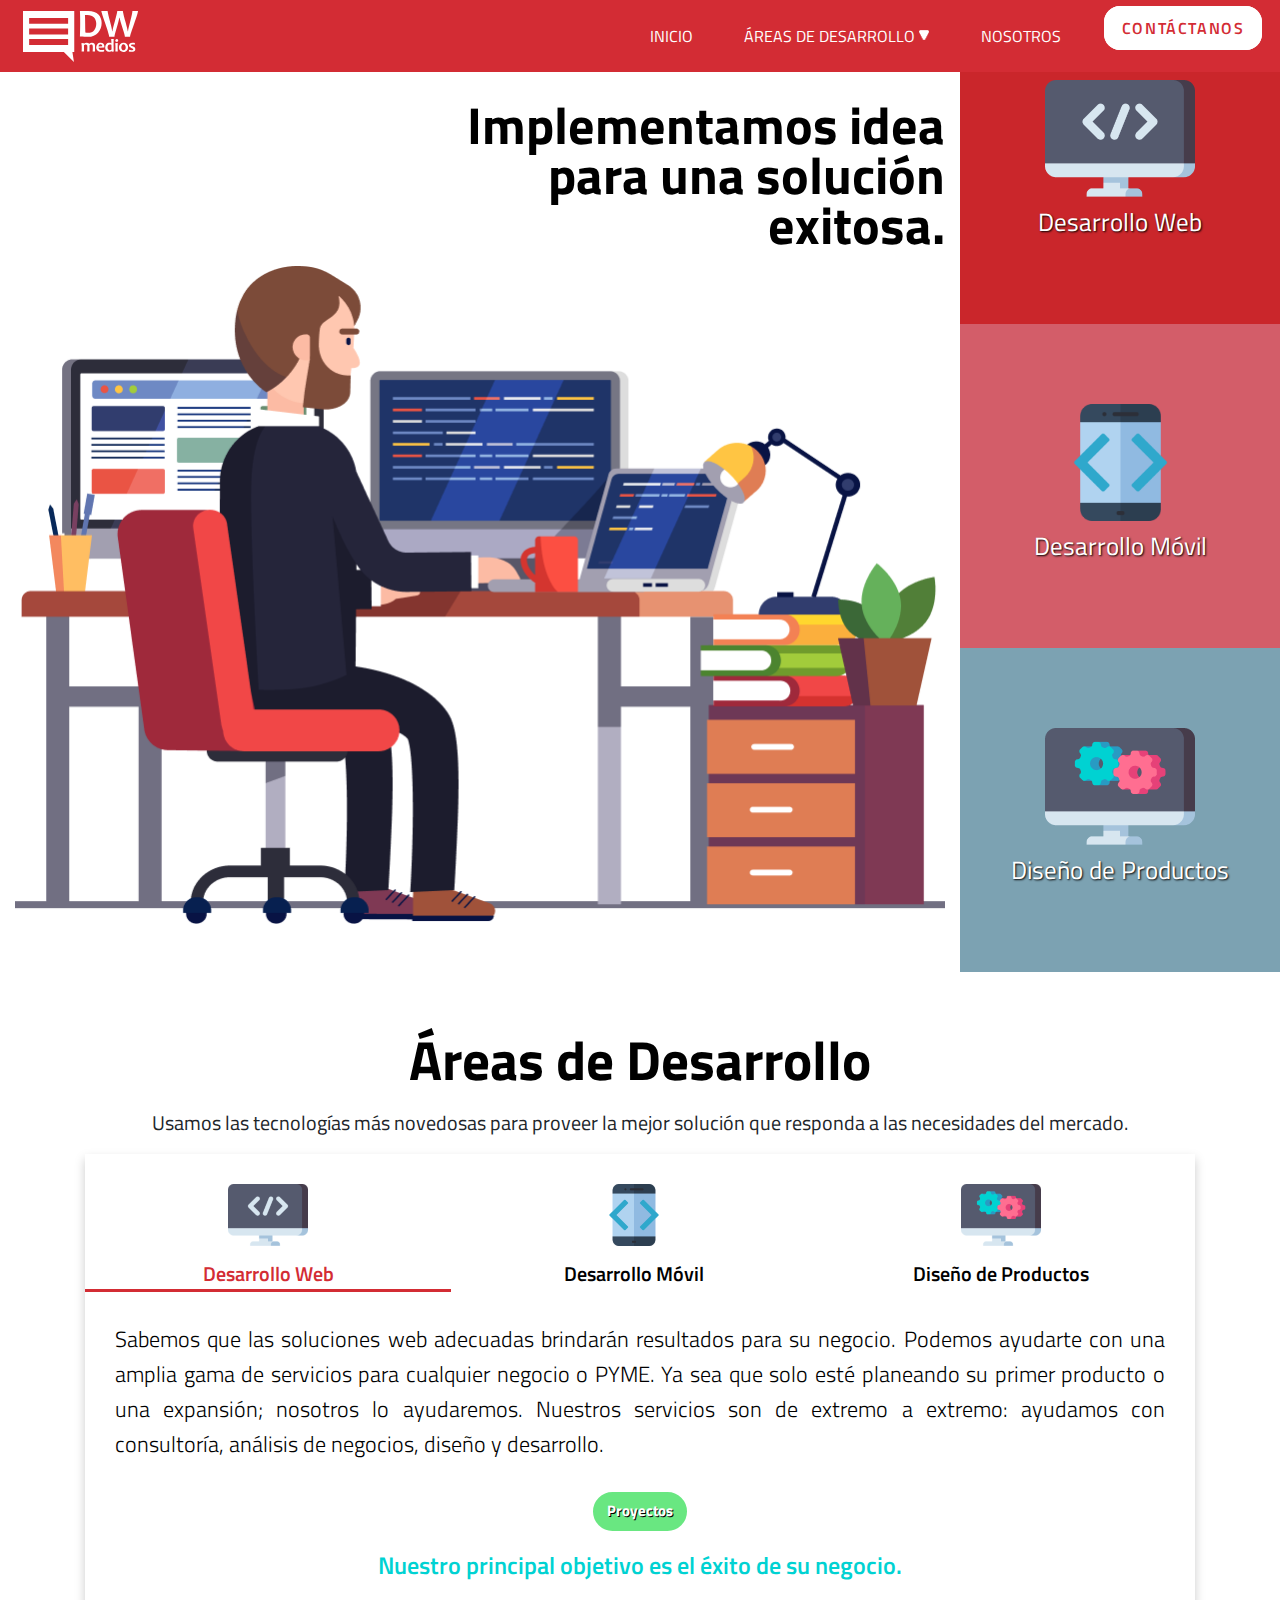
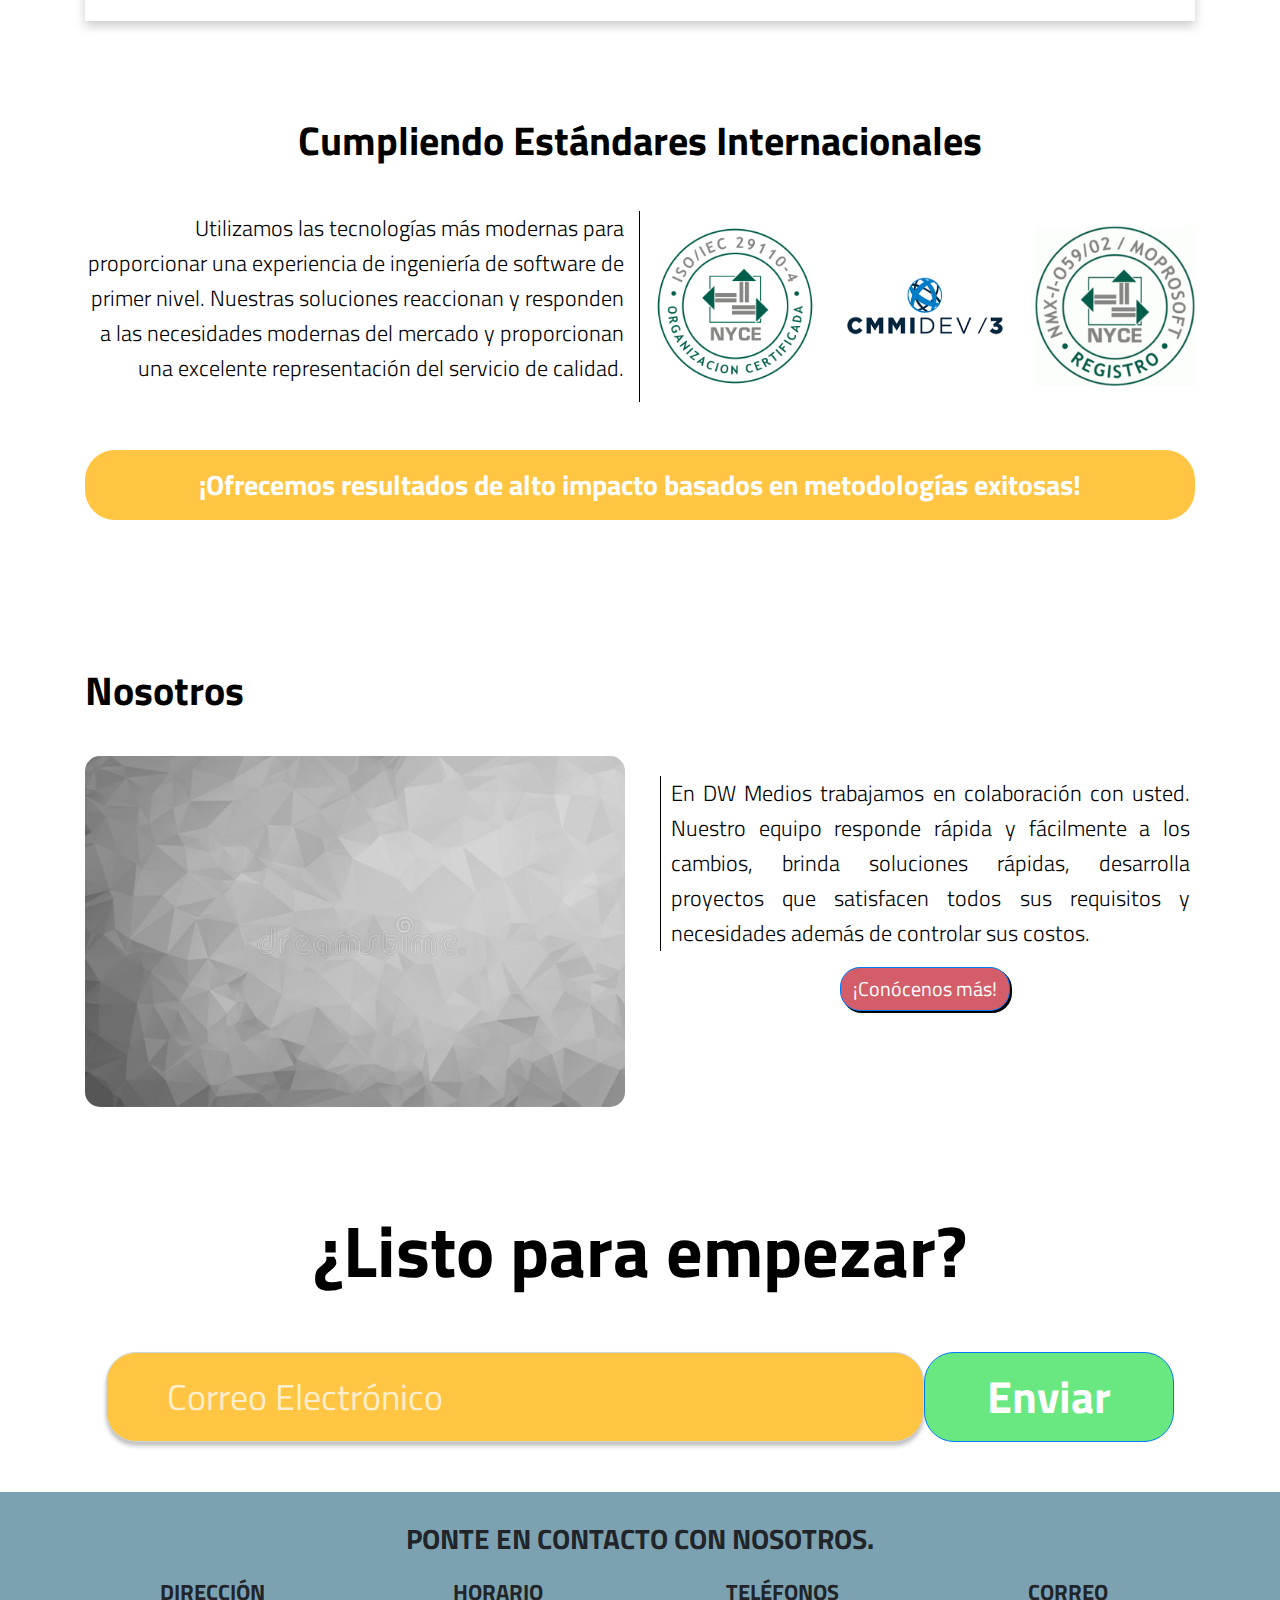
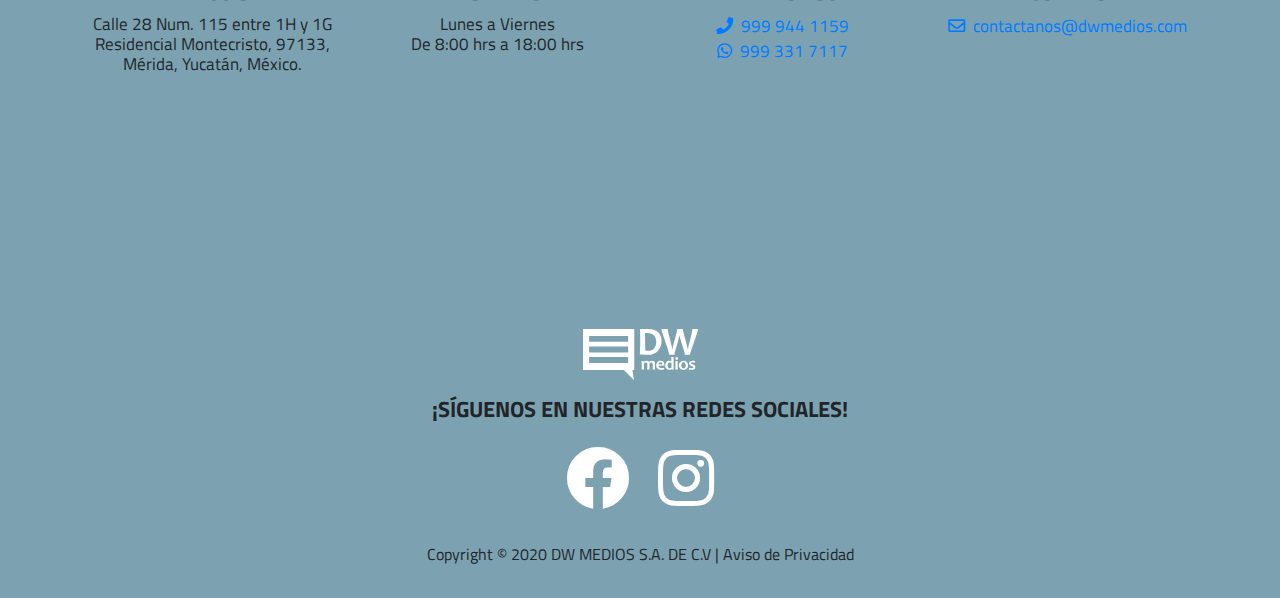
==== commit 214a1d43: "cambios 5.0" ====
--- a/index.html
+++ b/index.html
@@ -176,7 +176,7 @@
     <div class="modal-contacto">
         <div class="container-fluid">
             <div class="modal fade bd-example-modal-xl" tabindex="-1" role="dialog" id="modalContact">
-                <div class="modal-dialog modal-lg" role="document">
+                <div class="modal-dialog modal-lg modal-dialog-centered" role="document">
                     <div class="modal-content">
                         <div class="modal-header">
                             <h1 class="modal-title">Estamos ansiosos de trabajar juntos...</h1>
@@ -269,7 +269,7 @@
     <!--************************************************* Main *********************************************************-->
 
     <!-- ***************************************Seccion Áreas *********************************************-->
-    <section class="areas container-fluid" id="areas">
+    <section class="areas" id="areas">
         <div class="d-flex flex-column text-center">
             <div class="container">
                 <h2 class="text-center">Áreas de Desarrollo</h2>
@@ -304,10 +304,61 @@
                                 ayudaremos. Nuestros servicios son de extremo a extremo: ayudamos con
                                 consultoría,
                                 análisis de negocios, diseño y desarrollo.</p>
+                            <!--******************************* Modal ***************************************-->
+                            <!-- Button trigger modal -->
                             <button type="button" class="btn btn-primary btnWeb" data-toggle="modal"
-                                data-target="#modalDev">
+                                data-target="#modalWeb">
                                 Proyectos
                             </button>
+
+                            <!-- Modal -->
+                            <div class="modal fade" id="modalWeb" tabindex="-1" role="dialog"
+                                aria-labelledby="modalWebTitle" aria-hidden="true">
+                                <div class="modal-dialog modal-dialog-scrollable modal-xl modal-dialog-centered"
+                                    role="document">
+                                    <div class="modal-content">
+                                        <div class="modal-header">
+                                            <h5 class="modal-title" id="modalWebTitle">Desarrollo Web</h5>
+                                            <button type="button" class="close" data-dismiss="modal" aria-label="Close">
+                                                <span aria-hidden="true"><img src="img/quit.png" alt=""></span>
+                                            </button>
+                                        </div>
+                                        <div class="modal-body">
+                                            <div class="card mb-3">
+                                                <div class="row no-gutters">
+                                                    <div class="col-md-4">
+                                                        <img src="img/web.jpg"
+                                                            class="card-img mx-auto d-block img-fluid">
+                                                    </div>
+                                                    <div class="col-md-8">
+                                                        <div class="card-body ">
+                                                            <h5 class="card-title">Título Producto</h5>
+                                                            <p class="card-text">Lorem ipsum dolor sit amet consectetur
+                                                                adipisicing elit. Iure
+                                                                eaque maxime suscipit dicta perferendis necessitatibus
+                                                                tenetur architecto
+                                                                dolorem quos quibusdam reiciendis, adipisci officiis
+                                                                consequuntur.</p>
+                                                            <a href="http://angelbracelet.ayuntaeco.com/"
+                                                                class="btn btnHyper" target="_blank">Conoce
+                                                                más</a>
+                                                            <h3 class="card-text text-center"><small
+                                                                    class="text-muted">Copyright © 2020 DW
+                                                                    MEDIOS S.A.
+                                                                    DE C.V </small></h3>
+                                                        </div>
+                                                    </div>
+                                                </div>
+
+                                            </div>
+                                            <hr class="clearfix w-100">
+
+                                        </div>
+                                    </div>
+                                </div>
+                            </div>
+                            <!--******************************* Modal ***************************************-->
+
                             <p class="textobjetivo text-center mt-4">Nuestro principal objetivo es el éxito de su
                                 negocio.
                             </p>
@@ -321,10 +372,62 @@
                                 empleados, porque las aplicaciones móviles permiten dar instrucciones, seguir
                                 las
                                 noticias, ver y enviar documentos, etc. </p>
+                            <!--******************************* Modal ***************************************-->
+                            <!-- Button trigger modal -->
                             <button type="button" class="btn btn-primary btnDev" data-toggle="modal"
-                                data-target="#modalWeb">
+                                data-target="#modalDev">
                                 Proyectos
                             </button>
+
+                            <!-- Modal -->
+                            <div class="modal fade" id="modalDev" tabindex="-1" role="dialog"
+                                aria-labelledby="modalDevTitle" aria-hidden="true">
+                                <div class="modal-dialog modal-dialog-scrollable modal-xl modal-dialog-centered"
+                                    role="document">
+                                    <div class="modal-content">
+                                        <div class="modal-header">
+                                            <h5 class="modal-title" id="modalDevTitle">Desarrollo Móvil</h5>
+                                            <button type="button" class="close" data-dismiss="modal" aria-label="Close">
+                                                <span aria-hidden="true"><img src="img/quit.png" alt=""></span>
+                                            </button>
+                                        </div>
+                                        <div class="modal-body">
+                                            <div class="card mb-3">
+                                                <div class="row no-gutters">
+                                                    <div class="col-md-4">
+                                                        <img src="img/dev.jpg"
+                                                            class="card-img mx-auto d-block img-fluid">
+                                                    </div>
+                                                    <div class="col-md-8">
+                                                        <div class="card-body ">
+                                                            <h5 class="card-title">Título Producto</h5>
+                                                            <p class="card-text">Lorem ipsum dolor sit amet consectetur
+                                                                adipisicing elit. Iure
+                                                                eaque maxime suscipit dicta perferendis necessitatibus
+                                                                tenetur architecto
+                                                                dolorem quos quibusdam reiciendis, adipisci officiis
+                                                                consequuntur.</p>
+                                                            <a href="http://angelbracelet.ayuntaeco.com/"
+                                                                class="btn btnHyper" target="_blank">Conoce
+                                                                más</a>
+                                                            <h3 class="card-text text-center"><small
+                                                                    class="text-muted">Copyright © 2020 DW
+                                                                    MEDIOS S.A.
+                                                                    DE C.V </small></h3>
+                                                        </div>
+                                                    </div>
+                                                </div>
+
+                                            </div>
+                                            <hr class="clearfix w-100">
+
+                                        </div>
+                                    </div>
+                                </div>
+                            </div>
+                            <!--******************************* Modal ***************************************-->
+
+
                             <p class="textobjetivo text-center mt-4">Tu negocio en tu bolsillo.
                             </p>
                         </div>
@@ -338,69 +441,58 @@
                                 sino tambien en el área de documentación, gestión, consultoría de marcas,
                                 registros
                                 y patentes.</p>
+                            <!--******************************* Modal ***************************************-->
                             <!-- Button trigger modal -->
                             <button type="button" class="btn btn-primary btnProducts" data-toggle="modal"
                                 data-target="#modalProducts">
                                 Proyectos
                             </button>
 
-                            <!--******************************* Modal ***************************************-->
+                            <!-- Modal -->
                             <div class="modal fade" id="modalProducts" tabindex="-1" role="dialog"
-                                aria-labelledby="modalProductsLabel" aria-hidden="true">
-                                <div class="modal-dialog modal-xl" role="document">
+                                aria-labelledby="modalProductsTitle" aria-hidden="true">
+                                <div class="modal-dialog modal-dialog-scrollable modal-xl modal-dialog-centered"
+                                    role="document">
                                     <div class="modal-content">
                                         <div class="modal-header">
-                                            <h5 class="modal-title" id="exampleModalLabel">Diseño de productos</h5>
+                                            <h5 class="modal-title" id="modalProductsTitle">Diseño de Productos</h5>
                                             <button type="button" class="close" data-dismiss="modal" aria-label="Close">
                                                 <span aria-hidden="true"><img src="img/quit.png" alt=""></span>
                                             </button>
                                         </div>
                                         <div class="modal-body">
-                                            <div id="carouselWeb" class="carousel slide" data-ride="carousel"
-                                                data-interval="false">
-                                                <div class="carousel-inner">
-                                                    <div class="carousel-item active">
-                                                        <div class="row no-gutters modalProduct">
-                                                            <div
-                                                                class="col-12 col-xs-12 col-md-6 col-lg-6 col-xl-6 left">
-                                                                <img src="img/angel.png" class="card-img img-fluid"
-                                                                    alt="...">
-                                                            </div>
-                                                            <div
-                                                                class="col-12 col-xs-12 col-md-6 col-lg-6 col-xl-6 right">
-                                                                <div class="card-body">
-                                                                    <h5 class="card-title">Angel Bracelet</h5>
-                                                                    <p class="card-text">Smartwatch que permite ser una
-                                                                        herramienta
-                                                                        para
-                                                                        personas con Epilepsia, como método de alerta
-                                                                        inmediata al
-                                                                        sufrir un
-                                                                        episodio. Así mismo lleva un historial de la
-                                                                        actividad
-                                                                        física del
-                                                                        usuario para un monitoreo integral.</p>
-                                                                    <div class="btn-link">
-                                                                        <a href="http://angelbracelet.ayuntaeco.com/"
-                                                                            class="btn btnHyper" target="_blank">Conoce
-                                                                            más</a>
-                                                                    </div>
-                                                                </div>
-                                                            </div>
+                                            <div class="card mb-3">
+                                                <div class="row no-gutters">
+                                                    <div class="col-md-4">
+                                                        <img src="img/angel.png"
+                                                            class="card-img mx-auto d-block img-fluid">
+                                                    </div>
+                                                    <div class="col-md-8">
+                                                        <div class="card-body ">
+                                                            <h5 class="card-title">Angel Bracelet</h5>
+                                                            <p class="card-text">Smartwatch que permite ser una
+                                                                herramienta
+                                                                para
+                                                                personas con Epilepsia, como método de alerta
+                                                                inmediata al
+                                                                sufrir un
+                                                                episodio. Así mismo lleva un historial de la
+                                                                actividad
+                                                                física del
+                                                                usuario para un monitoreo integral.</p>
+                                                            <a href="http://angelbracelet.ayuntaeco.com/"
+                                                                class="btn btnHyper" target="_blank">Conoce
+                                                                más</a>
+                                                            <h3 class="card-text text-center"><small
+                                                                    class="text-muted">Copyright © 2020 DW MEDIOS S.A.
+                                                                    DE C.V </small></h3>
                                                         </div>
                                                     </div>
                                                 </div>
-                                                <a class="carousel-control-prev" href="#carouselWeb" role="button"
-                                                    data-slide="prev">
-                                                    <span class="carousel-control-prev-icon" aria-hidden="true"></span>
-                                                    <span class="sr-only">Previous</span>
-                                                </a>
-                                                <a class="carousel-control-next" href="#carouselWeb" role="button"
-                                                    data-slide="next">
-                                                    <span class="carousel-control-next-icon" aria-hidden="true"></span>
-                                                    <span class="sr-only">Next</span>
-                                                </a>
+
                                             </div>
+                                            <hr class="clearfix w-100">
+
                                         </div>
                                     </div>
                                 </div>
@@ -420,7 +512,7 @@
 
 
     <!--********************************* Standard *******************************************-->
-    <section class="standard container-fluid">
+    <section class="standard">
         <div class="d-flex flex-column">
             <div class="container">
                 <h1 class="standard-title text-center">
@@ -455,10 +547,10 @@
 
 
     <!--******************** Seccion de Nosotros ********************-->
-    <section class="aboutUs container-fluid" id="aboutUs">
+    <section class="aboutUs" id="aboutUs">
         <div class="d-flex flex-column">
-            <h2 class="aboutTitle">Nosotros</h2>
             <div class="container">
+                <h2 class="aboutTitle pb-4">Nosotros</h2>
                 <div class="row pt-2 aboutRow">
                     <div class="col-md-6 imgAbout">
                         <img src="img/about.jpg" class="rounded img-fluid">
@@ -479,7 +571,7 @@
                             <!-- Modal -->
                             <div class="modal fade" id="galleryModal" tabindex="-1" role="dialog"
                                 aria-labelledby="exampleTitle" aria-hidden="true">
-                                <div class="modal-dialog modal-lg" role="document">
+                                <div class="modal-dialog modal-lg modal-dialog-centered" role="document">
                                     <div class="modal-content">
                                         <div class="modal-header">
                                             <h5 class="modal-title w-10" id="exampleTitle">Colaboradores</h5>
@@ -488,45 +580,51 @@
                                             </button>
                                         </div>
                                         <div class="modal-body">
-                                            <div class="row">
+                                            <div class="row text-center">
                                                 <div class="col-3">
                                                     <div class="nav flex-column nav-pills" id="dwmedios-tab"
                                                         role="tablist" aria-orientation="vertical">
-                                                        <a class="nav-link active" id="contabilidad-tab"
-                                                            data-toggle="pill" href="#contabilidad" role="tab"
-                                                            aria-controls="Conntabilidad"
+                                                        <a class="nav-link active" id="direccion-tab" data-toggle="pill"
+                                                            href="#direccion" role="tab" aria-controls="direccion"
                                                             aria-selected="true">Dirección</a>
+                                                        <a class="nav-link" id="admin-tab" data-toggle="pill"
+                                                            href="#admin" role="tab" aria-controls="administracion"
+                                                            aria-selected="false">Administración</a>
+                                                        <a class="nav-link" id="mercadotecnia-tab" data-toggle="pill"
+                                                            href="#mercadotecnia" role="tab"
+                                                            aria-controls="mercadotecnia"
+                                                            aria-selected="false">Mercadotecnia</a>
+                                                        <a class="nav-link" id="innovacion-tab" data-toggle="pill"
+                                                            href="#innovacion" role="tab" aria-controls="innovacion"
+                                                            aria-selected="false">Innovación</a>
                                                         <a class="nav-link" id="hardware-tab" data-toggle="pill"
-                                                            href="#hardware" role="tab" aria-controls="Hardware"
+                                                            href="#hardware" role="tab" aria-controls="hardware"
                                                             aria-selected="false">Hardware</a>
                                                         <a class="nav-link" id="software-tab" data-toggle="pill"
-                                                            href="#software" role="tab" aria-controls="Software"
+                                                            href="#software" role="tab" aria-controls="software"
                                                             aria-selected="false">Software</a>
-                                                        <a class="nav-link" id="direccion-tab" data-toggle="pill"
-                                                            href="#direccion" role="tab" aria-controls="Direccion"
-                                                            aria-selected="false">Contabilidad</a>
                                                     </div>
                                                 </div>
                                                 <div class="col-9">
                                                     <div class="tab-content" id="dwmedios-tabContent"
                                                         style="overflow-y:scroll; height:400px">
-                                                        <div class="tab-pane fade show active" id="contabilidad"
-                                                            role="tabpanel" aria-labelledby="Contabilidad-tab">
+                                                        <div class="tab-pane fade show active" id="direccion"
+                                                            role="tabpanel" aria-labelledby="direccion-tab">
                                                             <div class="card mb-3" style="max-width: 540px;">
                                                                 <div class="row no-gutters">
-                                                                    <div class="col-md-4">
-                                                                        <img src="https://www.kindpng.com/picc/m/78-786207_user-avatar-png-user-avatar-icon-png-transparent.png"
-                                                                            class="card-img img-fluid">
-                                                                    </div>
-                                                                    <div class="col-md-8">
-                                                                        <div class="card-body">
-                                                                            <h5 class="card-title">Nombe de empleado
-                                                                            </h5>
-                                                                            <p class="card-text">Cargo que ocupa en la
-                                                                                empresa</p>
-                                                                            <p class="card-text"><small
-                                                                                    class="text-muted">Informacion
-                                                                                    adicional sobre el empleado</small>
+                                                                    <div class="col-md-4 align-self-center">
+                                                                        <img src="img/colaboradores2/Direccion/DonWilly.jpg"
+                                                                            class="card-img">
+                                                                    </div>
+                                                                    <div class="col-md-8 align-self-center">
+                                                                        <div class="card-body">
+                                                                            <h5 class="card-title">William López
+                                                                            </h5>
+                                                                            <p class="card-text">Cargo que ocupa en la
+                                                                                empresa</p>
+                                                                            <p class="card-text"><small
+                                                                                    class="text-muted"> DW
+                                                                                    MEDIOS</small>
                                                                             </p>
                                                                         </div>
                                                                     </div>
@@ -534,19 +632,19 @@
                                                             </div>
                                                             <div class="card mb-3" style="max-width: 540px;">
                                                                 <div class="row no-gutters">
-                                                                    <div class="col-md-4">
-                                                                        <img src="https://www.kindpng.com/picc/m/78-786207_user-avatar-png-user-avatar-icon-png-transparent.png"
-                                                                            class="card-img img-fluid">
-                                                                    </div>
-                                                                    <div class="col-md-8">
-                                                                        <div class="card-body">
-                                                                            <h5 class="card-title">Nombe de empleado
-                                                                            </h5>
-                                                                            <p class="card-text">Cargo que ocupa en la
-                                                                                empresa</p>
-                                                                            <p class="card-text"><small
-                                                                                    class="text-muted">Informacion
-                                                                                    adicional sobre el empleado</small>
+                                                                    <div class="col-md-4 align-self-center">
+                                                                        <img src="img/colaboradores2/Direccion/Cristian.jpg"
+                                                                            class="card-img">
+                                                                    </div>
+                                                                    <div class="col-md-8 align-self-center">
+                                                                        <div class="card-body">
+                                                                            <h5 class="card-title">Christian López
+                                                                            </h5>
+                                                                            <p class="card-text">Cargo que ocupa en la
+                                                                                empresa</p>
+                                                                            <p class="card-text"><small
+                                                                                    class="text-muted"> DW
+                                                                                    MEDIOS</small>
                                                                             </p>
                                                                         </div>
                                                                     </div>
@@ -554,39 +652,168 @@
                                                             </div>
                                                             <div class="card mb-3" style="max-width: 540px;">
                                                                 <div class="row no-gutters">
-                                                                    <div class="col-md-4">
-                                                                        <img src="https://www.kindpng.com/picc/m/78-786207_user-avatar-png-user-avatar-icon-png-transparent.png"
-                                                                            class="card-img img-fluid">
-                                                                    </div>
-                                                                    <div class="col-md-8">
-                                                                        <div class="card-body">
-                                                                            <h5 class="card-title">Nombe de empleado
-                                                                            </h5>
-                                                                            <p class="card-text">Cargo que ocupa en la
-                                                                                empresa</p>
-                                                                            <p class="card-text"><small
-                                                                                    class="text-muted">Informacion
-                                                                                    adicional sobre el empleado</small>
-                                                                            </p>
-                                                                        </div>
-                                                                    </div>
-                                                                </div>
-                                                            </div>
+                                                                    <div class="col-md-4 align-self-center">
+                                                                        <img src="img/colaboradores2/Direccion/Darany.jpg"
+                                                                            class="card-img">
+                                                                    </div>
+                                                                    <div class="col-md-8 align-self-center">
+                                                                        <div class="card-body">
+                                                                            <h5 class="card-title">Darany López
+                                                                            </h5>
+                                                                            <p class="card-text">Cargo que ocupa en la
+                                                                                empresa</p>
+                                                                            <p class="card-text"><small
+                                                                                    class="text-muted"> DW
+                                                                                    MEDIOS</small>
+                                                                            </p>
+                                                                        </div>
+                                                                    </div>
+                                                                </div>
+                                                            </div>
+                                                        </div>
+                                                        <div class="tab-pane fade" id="admin" role="tabpanel"
+                                                            aria-labelledby="admin-tab">
                                                             <div class="card mb-3" style="max-width: 540px;">
                                                                 <div class="row no-gutters">
-                                                                    <div class="col-md-4">
-                                                                        <img src="https://www.kindpng.com/picc/m/78-786207_user-avatar-png-user-avatar-icon-png-transparent.png"
-                                                                            class="card-img img-fluid">
-                                                                    </div>
-                                                                    <div class="col-md-8">
-                                                                        <div class="card-body">
-                                                                            <h5 class="card-title">Nombe de empleado
-                                                                            </h5>
-                                                                            <p class="card-text">Cargo que ocupa en la
-                                                                                empresa</p>
-                                                                            <p class="card-text"><small
-                                                                                    class="text-muted">Informacion
-                                                                                    adicional sobre el empleado</small>
+                                                                    <div class="col-md-4 align-self-center">
+                                                                        <img src="img/colaboradores2/Contabilidad/Jose.jpg"
+                                                                            class="card-img">
+                                                                    </div>
+                                                                    <div class="col-md-8 align-self-center">
+                                                                        <div class="card-body">
+                                                                            <h5 class="card-title">José Ojeda
+                                                                            </h5>
+                                                                            <p class="card-text">Cargo que ocupa en la
+                                                                                empresa</p>
+                                                                            <p class="card-text"><small
+                                                                                    class="text-muted"> DW
+                                                                                    MEDIOS</small>
+                                                                            </p>
+                                                                        </div>
+                                                                    </div>
+                                                                </div>
+                                                            </div>
+                                                            <div class="card mb-3" style="max-width: 540px;">
+                                                                <div class="row no-gutters">
+                                                                    <div class="col-md-4 align-self-center">
+                                                                        <img src="img/colaboradores2/Contabilidad/Pablo.jpg"
+                                                                            class="card-img">
+                                                                    </div>
+                                                                    <div class="col-md-8 align-self-center">
+                                                                        <div class="card-body">
+                                                                            <h5 class="card-title">Pablo Koyoc
+                                                                            </h5>
+                                                                            <p class="card-text">Cargo que ocupa en la
+                                                                                empresa</p>
+                                                                            <p class="card-text"><small
+                                                                                    class="text-muted"> DW
+                                                                                    MEDIOS</small>
+                                                                            </p>
+                                                                        </div>
+                                                                    </div>
+                                                                </div>
+                                                            </div>
+                                                            <div class="card mb-3" style="max-width: 540px;">
+                                                                <div class="row no-gutters">
+                                                                    <div class="col-md-4 align-self-center">
+                                                                        <img src="img/colaboradores2/Contabilidad/Carina.jpg"
+                                                                            class="card-img">
+                                                                    </div>
+                                                                    <div class="col-md-8 align-self-center">
+                                                                        <div class="card-body">
+                                                                            <h5 class="card-title">Carina Gongora
+                                                                            </h5>
+                                                                            <p class="card-text">Cargo que ocupa en la
+                                                                                empresa</p>
+                                                                            <p class="card-text"><small
+                                                                                    class="text-muted"> DW
+                                                                                    MEDIOS</small>
+                                                                            </p>
+                                                                        </div>
+                                                                    </div>
+                                                                </div>
+                                                            </div>
+                                                            <div class="card mb-3" style="max-width: 540px;">
+                                                                <div class="row no-gutters">
+                                                                    <div class="col-md-4 align-self-center">
+                                                                        <img src="img/colaboradores2/Contabilidad/AdrianEkChi.jpg"
+                                                                            class="card-img">
+                                                                    </div>
+                                                                    <div class="col-md-8 align-self-center">
+                                                                        <div class="card-body">
+                                                                            <h5 class="card-title">Adrián Ek
+                                                                            </h5>
+                                                                            <p class="card-text">Cargo que ocupa en la
+                                                                                empresa</p>
+                                                                            <p class="card-text"><small
+                                                                                    class="text-muted"> DW
+                                                                                    MEDIOS</small>
+                                                                            </p>
+                                                                        </div>
+                                                                    </div>
+                                                                </div>
+                                                            </div>
+                                                        </div>
+                                                        <div class="tab-pane fade" id="mercadotecnia" role="tabpanel"
+                                                            aria-labelledby="mercadotecnia-tab">
+                                                            <div class="card mb-3" style="max-width: 540px;">
+                                                                <div class="row no-gutters">
+                                                                    <div class="col-md-4 align-self-center">
+                                                                        <img src="img/colaboradores2/Mercadotecnia/Claudia.jpg"
+                                                                            class="card-img">
+                                                                    </div>
+                                                                    <div class="col-md-8 align-self-center">
+                                                                        <div class="card-body">
+                                                                            <h5 class="card-title">Claudia Castro
+                                                                            </h5>
+                                                                            <p class="card-text">Cargo que ocupa en la
+                                                                                empresa</p>
+                                                                            <p class="card-text"><small
+                                                                                    class="text-muted"> DW
+                                                                                    MEDIOS</small>
+                                                                            </p>
+                                                                        </div>
+                                                                    </div>
+                                                                </div>
+                                                            </div>
+                                                        </div>
+                                                        <div class="tab-pane fade" id="innovacion" role="tabpanel"
+                                                            aria-labelledby="innovacion-tab">
+                                                            <div class="card mb-3" style="max-width: 540px;">
+                                                                <div class="row no-gutters">
+                                                                    <div class="col-md-4 align-self-center">
+                                                                        <img src="img/colaboradores2/Innovacion Tecnologica/Lorena.jpg"
+                                                                            class="card-img">
+                                                                    </div>
+                                                                    <div class="col-md-8 align-self-center">
+                                                                        <div class="card-body">
+                                                                            <h5 class="card-title">Lorena Tzab
+                                                                            </h5>
+                                                                            <p class="card-text">Cargo que ocupa en la
+                                                                                empresa</p>
+                                                                            <p class="card-text"><small
+                                                                                    class="text-muted"> DW
+                                                                                    MEDIOS</small>
+                                                                            </p>
+                                                                        </div>
+                                                                    </div>
+                                                                </div>
+                                                            </div>
+                                                            <div class="card mb-3" style="max-width: 540px;">
+                                                                <div class="row no-gutters">
+                                                                    <div class="col-md-4 align-self-center">
+                                                                        <img src="img/colaboradores2/Innovacion Tecnologica/Diego.jpg"
+                                                                            class="card-img">
+                                                                    </div>
+                                                                    <div class="col-md-8 align-self-center">
+                                                                        <div class="card-body">
+                                                                            <h5 class="card-title">Diego Azcué
+                                                                            </h5>
+                                                                            <p class="card-text">Cargo que ocupa en la
+                                                                                empresa</p>
+                                                                            <p class="card-text"><small
+                                                                                    class="text-muted"> DW
+                                                                                    MEDIOS</small>
                                                                             </p>
                                                                         </div>
                                                                     </div>
@@ -594,22 +821,22 @@
                                                             </div>
                                                         </div>
                                                         <div class="tab-pane fade" id="hardware" role="tabpanel"
-                                                            aria-labelledby="Hardware-tab">
+                                                            aria-labelledby="hardware-tab">
                                                             <div class="card mb-3" style="max-width: 540px;">
                                                                 <div class="row no-gutters">
-                                                                    <div class="col-md-4">
-                                                                        <img src="https://www.kindpng.com/picc/m/78-786207_user-avatar-png-user-avatar-icon-png-transparent.png"
-                                                                            class="card-img img-fluid">
-                                                                    </div>
-                                                                    <div class="col-md-8">
-                                                                        <div class="card-body">
-                                                                            <h5 class="card-title">Nombe de empleado
-                                                                            </h5>
-                                                                            <p class="card-text">Cargo que ocupa en la
-                                                                                empresa</p>
-                                                                            <p class="card-text"><small
-                                                                                    class="text-muted">Informacion
-                                                                                    adicional sobre el empleado</small>
+                                                                    <div class="col-md-4 align-self-center">
+                                                                        <img src="img/colaboradores2/Hardware/Daniel.jpg"
+                                                                            class="card-img">
+                                                                    </div>
+                                                                    <div class="col-md-8 align-self-center">
+                                                                        <div class="card-body">
+                                                                            <h5 class="card-title">Daniel Hernández
+                                                                            </h5>
+                                                                            <p class="card-text">Cargo que ocupa en la
+                                                                                empresa</p>
+                                                                            <p class="card-text"><small
+                                                                                    class="text-muted"> DW
+                                                                                    MEDIOS</small>
                                                                             </p>
                                                                         </div>
                                                                     </div>
@@ -617,19 +844,19 @@
                                                             </div>
                                                             <div class="card mb-3" style="max-width: 540px;">
                                                                 <div class="row no-gutters">
-                                                                    <div class="col-md-4">
-                                                                        <img src="https://www.kindpng.com/picc/m/78-786207_user-avatar-png-user-avatar-icon-png-transparent.png"
-                                                                            class="card-img img-fluid">
-                                                                    </div>
-                                                                    <div class="col-md-8">
-                                                                        <div class="card-body">
-                                                                            <h5 class="card-title">Nombe de empleado
-                                                                            </h5>
-                                                                            <p class="card-text">Cargo que ocupa en la
-                                                                                empresa</p>
-                                                                            <p class="card-text"><small
-                                                                                    class="text-muted">Informacion
-                                                                                    adicional sobre el empleado</small>
+                                                                    <div class="col-md-4 align-self-center">
+                                                                        <img src="https://trainingpoint.xyz/wp-content/uploads/2019/01/Avatar_3-1.png"
+                                                                            class="card-img">
+                                                                    </div>
+                                                                    <div class="col-md-8 align-self-center">
+                                                                        <div class="card-body">
+                                                                            <h5 class="card-title">Ricardo May
+                                                                            </h5>
+                                                                            <p class="card-text">Cargo que ocupa en la
+                                                                                empresa</p>
+                                                                            <p class="card-text"><small
+                                                                                    class="text-muted"> DW
+                                                                                    MEDIOS</small>
                                                                             </p>
                                                                         </div>
                                                                     </div>
@@ -637,19 +864,19 @@
                                                             </div>
                                                             <div class="card mb-3" style="max-width: 540px;">
                                                                 <div class="row no-gutters">
-                                                                    <div class="col-md-4">
-                                                                        <img src="https://www.kindpng.com/picc/m/78-786207_user-avatar-png-user-avatar-icon-png-transparent.png"
-                                                                            class="card-img img-fluid">
-                                                                    </div>
-                                                                    <div class="col-md-8">
-                                                                        <div class="card-body">
-                                                                            <h5 class="card-title">Nombe de empleado
-                                                                            </h5>
-                                                                            <p class="card-text">Cargo que ocupa en la
-                                                                                empresa</p>
-                                                                            <p class="card-text"><small
-                                                                                    class="text-muted">Informacion
-                                                                                    adicional sobre el empleado</small>
+                                                                    <div class="col-md-4 align-self-center">
+                                                                        <img src="https://trainingpoint.xyz/wp-content/uploads/2019/01/Avatar_3-1.png"
+                                                                            class="card-img">
+                                                                    </div>
+                                                                    <div class="col-md-8 align-self-center">
+                                                                        <div class="card-body">
+                                                                            <h5 class="card-title">Alejandro Pool
+                                                                            </h5>
+                                                                            <p class="card-text">Cargo que ocupa en la
+                                                                                empresa</p>
+                                                                            <p class="card-text"><small
+                                                                                    class="text-muted"> DW
+                                                                                    MEDIOS</small>
                                                                             </p>
                                                                         </div>
                                                                     </div>
@@ -657,125 +884,202 @@
                                                             </div>
                                                         </div>
                                                         <div class="tab-pane fade" id="software" role="tabpanel"
-                                                            aria-labelledby="Software-tab">
-                                                            <div class="card mb-3" style="max-width: 540px;">
-                                                                <div class="row no-gutters">
-                                                                    <div class="col-md-4">
-                                                                        <img src="https://www.kindpng.com/picc/m/78-786207_user-avatar-png-user-avatar-icon-png-transparent.png"
-                                                                            class="card-img img-fluid">
-                                                                    </div>
-                                                                    <div class="col-md-8">
-                                                                        <div class="card-body">
-                                                                            <h5 class="card-title">Nombe de empleado
-                                                                            </h5>
-                                                                            <p class="card-text">Cargo que ocupa en la
-                                                                                empresa</p>
-                                                                            <p class="card-text"><small
-                                                                                    class="text-muted">Informacion
-                                                                                    adicional sobre el empleado</small>
-                                                                            </p>
-                                                                        </div>
-                                                                    </div>
-                                                                </div>
-                                                            </div>
-                                                            <div class="card mb-3" style="max-width: 540px;">
-                                                                <div class="row no-gutters">
-                                                                    <div class="col-md-4">
-                                                                        <img src="https://www.kindpng.com/picc/m/78-786207_user-avatar-png-user-avatar-icon-png-transparent.png"
-                                                                            class="card-img img-fluid">
-                                                                    </div>
-                                                                    <div class="col-md-8">
-                                                                        <div class="card-body">
-                                                                            <h5 class="card-title">Nombe de empleado
-                                                                            </h5>
-                                                                            <p class="card-text">Cargo que ocupa en la
-                                                                                empresa</p>
-                                                                            <p class="card-text"><small
-                                                                                    class="text-muted">Informacion
-                                                                                    adicional sobre el empleado</small>
-                                                                            </p>
-                                                                        </div>
-                                                                    </div>
-                                                                </div>
-                                                            </div>
-                                                            <div class="card mb-3" style="max-width: 540px;">
-                                                                <div class="row no-gutters">
-                                                                    <div class="col-md-4">
-                                                                        <img src="https://www.kindpng.com/picc/m/78-786207_user-avatar-png-user-avatar-icon-png-transparent.png"
-                                                                            class="card-img img-fluid">
-                                                                    </div>
-                                                                    <div class="col-md-8">
-                                                                        <div class="card-body">
-                                                                            <h5 class="card-title">Nombe de empleado
-                                                                            </h5>
-                                                                            <p class="card-text">Cargo que ocupa en la
-                                                                                empresa</p>
-                                                                            <p class="card-text"><small
-                                                                                    class="text-muted">Informacion
-                                                                                    adicional sobre el empleado</small>
-                                                                            </p>
-                                                                        </div>
-                                                                    </div>
-                                                                </div>
-                                                            </div>
-                                                        </div>
-                                                        <div class="tab-pane fade" id="direccion" role="tabpanel"
-                                                            aria-labelledby="Direccion-tab">
-                                                            <div class="card mb-3" style="max-width: 540px;">
-                                                                <div class="row no-gutters">
-                                                                    <div class="col-md-4">
-                                                                        <img src="https://www.kindpng.com/picc/m/78-786207_user-avatar-png-user-avatar-icon-png-transparent.png"
-                                                                            class="card-img img-fluid">
-                                                                    </div>
-                                                                    <div class="col-md-8">
-                                                                        <div class="card-body">
-                                                                            <h5 class="card-title">Nombe de empleado
-                                                                            </h5>
-                                                                            <p class="card-text">Cargo que ocupa en la
-                                                                                empresa</p>
-                                                                            <p class="card-text"><small
-                                                                                    class="text-muted">Informacion
-                                                                                    adicional sobre el empleado</small>
-                                                                            </p>
-                                                                        </div>
-                                                                    </div>
-                                                                </div>
-                                                            </div>
-                                                            <div class="card mb-3" style="max-width: 540px;">
-                                                                <div class="row no-gutters">
-                                                                    <div class="col-md-4">
-                                                                        <img src="https://www.kindpng.com/picc/m/78-786207_user-avatar-png-user-avatar-icon-png-transparent.png"
-                                                                            class="card-img img-fluid">
-                                                                    </div>
-                                                                    <div class="col-md-8">
-                                                                        <div class="card-body">
-                                                                            <h5 class="card-title">Nombe de empleado
-                                                                            </h5>
-                                                                            <p class="card-text">Cargo que ocupa en la
-                                                                                empresa</p>
-                                                                            <p class="card-text"><small
-                                                                                    class="text-muted">Informacion
-                                                                                    adicional sobre el empleado</small>
-                                                                            </p>
-                                                                        </div>
-                                                                    </div>
-                                                                </div>
-                                                            </div>
-                                                            <div class="card mb-3" style="max-width: 540px;">
-                                                                <div class="row no-gutters">
-                                                                    <div class="col-md-4">
-                                                                        <img src="https://www.kindpng.com/picc/m/78-786207_user-avatar-png-user-avatar-icon-png-transparent.png"
-                                                                            class="card-img img-fluid">
-                                                                    </div>
-                                                                    <div class="col-md-8">
-                                                                        <div class="card-body">
-                                                                            <h5 class="card-title">Nombe de empleado
-                                                                            </h5>
-                                                                            <p class="card-text">Cargo que ocupa en la
-                                                                                empresa</p>
-                                                                            <p class="card-text"><small
-                                                                                    class="text-muted">Informacion
-                                                                                    adicional sobre el empleado</small>
+                                                            aria-labelledby="software-tab">
+                                                            <div class="card mb-3 " style="max-width: 540px;">
+                                                                <div class="row no-gutters">
+                                                                    <div class="col-md-4 align-self-center">
+                                                                        <img src="img/colaboradores2/Software/Alicia.jpg"
+                                                                            class="card-img">
+                                                                    </div>
+                                                                    <div class="col-md-8 align-self-center">
+                                                                        <div class="card-body">
+                                                                            <h5 class="card-title">Alicia Medina
+                                                                            </h5>
+                                                                            <p class="card-text">Cargo que ocupa en la
+                                                                                empresa</p>
+                                                                            <p class="card-text"><small
+                                                                                    class="text-muted"> DW
+                                                                                    MEDIOS</small>
+                                                                            </p>
+                                                                        </div>
+                                                                    </div>
+                                                                </div>
+                                                            </div>
+                                                            <div class="card mb-3 " style="max-width: 540px;">
+                                                                <div class="row no-gutters">
+                                                                    <div class="col-md-4 align-self-center">
+                                                                        <img src="img/colaboradores2/Software/Lupita.jpg"
+                                                                            class="card-img">
+                                                                    </div>
+                                                                    <div class="col-md-8 align-self-center">
+                                                                        <div class="card-body">
+                                                                            <h5 class="card-title">Guadalupe Pool
+                                                                            </h5>
+                                                                            <p class="card-text">Cargo que ocupa en la
+                                                                                empresa</p>
+                                                                            <p class="card-text"><small
+                                                                                    class="text-muted"> DW
+                                                                                    MEDIOS</small>
+                                                                            </p>
+                                                                        </div>
+                                                                    </div>
+                                                                </div>
+                                                            </div>
+                                                            <div class="card mb-3 " style="max-width: 540px;">
+                                                                <div class="row no-gutters">
+                                                                    <div class="col-md-4 align-self-center">
+                                                                        <img src="img/colaboradores2/Software/LuisL.jpg"
+                                                                            class="card-img">
+                                                                    </div>
+                                                                    <div class="col-md-8 align-self-center">
+                                                                        <div class="card-body">
+                                                                            <h5 class="card-title">Luis López
+                                                                            </h5>
+                                                                            <p class="card-text">Cargo que ocupa en la
+                                                                                empresa</p>
+                                                                            <p class="card-text"><small
+                                                                                    class="text-muted"> DW
+                                                                                    MEDIOS</small>
+                                                                            </p>
+                                                                        </div>
+                                                                    </div>
+                                                                </div>
+                                                            </div>
+                                                            <div class="card mb-3 " style="max-width: 540px;">
+                                                                <div class="row no-gutters">
+                                                                    <div class="col-md-4 align-self-center">
+                                                                        <img src="img/colaboradores2/Software/Luis.jpg"
+                                                                            class="card-img">
+                                                                    </div>
+                                                                    <div class="col-md-8 align-self-center">
+                                                                        <div class="card-body">
+                                                                            <h5 class="card-title">Luis Cabañas
+                                                                            </h5>
+                                                                            <p class="card-text">Cargo que ocupa en la
+                                                                                empresa</p>
+                                                                            <p class="card-text"><small
+                                                                                    class="text-muted"> DW
+                                                                                    MEDIOS</small>
+                                                                            </p>
+                                                                        </div>
+                                                                    </div>
+                                                                </div>
+                                                            </div>
+                                                            <div class="card mb-3 " style="max-width: 540px;">
+                                                                <div class="row no-gutters">
+                                                                    <div class="col-md-4 align-self-center">
+                                                                        <img src="img/colaboradores2/Software/Brayan.jpg"
+                                                                            class="card-img">
+                                                                    </div>
+                                                                    <div class="col-md-8 align-self-center">
+                                                                        <div class="card-body">
+                                                                            <h5 class="card-title">Brayan Novelo
+                                                                            </h5>
+                                                                            <p class="card-text">Cargo que ocupa en la
+                                                                                empresa</p>
+                                                                            <p class="card-text"><small
+                                                                                    class="text-muted"> DW
+                                                                                    MEDIOS</small>
+                                                                            </p>
+                                                                        </div>
+                                                                    </div>
+                                                                </div>
+                                                            </div>
+                                                            <div class="card mb-3 " style="max-width: 540px;">
+                                                                <div class="row no-gutters">
+                                                                    <div class="col-md-4 align-self-center">
+                                                                        <img src="img/colaboradores2/Software/Oscar.jpg"
+                                                                            class="card-img">
+                                                                    </div>
+                                                                    <div class="col-md-8 align-self-center">
+                                                                        <div class="card-body">
+                                                                            <h5 class="card-title">Oscar González
+                                                                            </h5>
+                                                                            <p class="card-text">Cargo que ocupa en la
+                                                                                empresa</p>
+                                                                            <p class="card-text"><small
+                                                                                    class="text-muted"> DW
+                                                                                    MEDIOS</small>
+                                                                            </p>
+                                                                        </div>
+                                                                    </div>
+                                                                </div>
+                                                            </div>
+                                                            <div class="card mb-3 " style="max-width: 540px;">
+                                                                <div class="row no-gutters">
+                                                                    <div class="col-md-4 align-self-center">
+                                                                        <img src="img/colaboradores2/Software/Leandro.jpg"
+                                                                            class="card-img">
+                                                                    </div>
+                                                                    <div class="col-md-8 align-self-center">
+                                                                        <div class="card-body">
+                                                                            <h5 class="card-title">Leandro Cen
+                                                                            </h5>
+                                                                            <p class="card-text">Cargo que ocupa en la
+                                                                                empresa</p>
+                                                                            <p class="card-text"><small
+                                                                                    class="text-muted"> DW
+                                                                                    MEDIOS</small>
+                                                                            </p>
+                                                                        </div>
+                                                                    </div>
+                                                                </div>
+                                                            </div>
+                                                            <div class="card mb-3 " style="max-width: 540px;">
+                                                                <div class="row no-gutters">
+                                                                    <div class="col-md-4 align-self-center">
+                                                                        <img src="img/colaboradores2/Software/Marco.jpg"
+                                                                            class="card-img">
+                                                                    </div>
+                                                                    <div class="col-md-8 align-self-center">
+                                                                        <div class="card-body">
+                                                                            <h5 class="card-title">Marco Yam
+                                                                            </h5>
+                                                                            <p class="card-text">Cargo que ocupa en la
+                                                                                empresa</p>
+                                                                            <p class="card-text"><small
+                                                                                    class="text-muted"> DW
+                                                                                    MEDIOS</small>
+                                                                            </p>
+                                                                        </div>
+                                                                    </div>
+                                                                </div>
+                                                            </div>
+                                                            <div class="card mb-3 " style="max-width: 540px;">
+                                                                <div class="row no-gutters">
+                                                                    <div class="col-md-4 align-self-center">
+                                                                        <img src="img/colaboradores2/Software/Ernesto.jpg"
+                                                                            class="card-img">
+                                                                    </div>
+                                                                    <div class="col-md-8 align-self-center">
+                                                                        <div class="card-body">
+                                                                            <h5 class="card-title">Ernesto Cime
+                                                                            </h5>
+                                                                            <p class="card-text">Cargo que ocupa en la
+                                                                                empresa</p>
+                                                                            <p class="card-text"><small
+                                                                                    class="text-muted"> DW
+                                                                                    MEDIOS</small>
+                                                                            </p>
+                                                                        </div>
+                                                                    </div>
+                                                                </div>
+                                                            </div>
+                                                            <div class="card mb-3 " style="max-width: 540px;">
+                                                                <div class="row no-gutters">
+                                                                    <div class="col-md-4 align-self-center">
+                                                                        <img src="img/colaboradores2/Software/Omar.jpg"
+                                                                            class="card-img">
+                                                                    </div>
+                                                                    <div class="col-md-8 align-self-center">
+                                                                        <div class="card-body">
+                                                                            <h5 class="card-title">Omar Pacheco
+                                                                            </h5>
+                                                                            <p class="card-text">Cargo que ocupa en la
+                                                                                empresa</p>
+                                                                            <p class="card-text"><small
+                                                                                    class="text-muted"> DW
+                                                                                    MEDIOS</small>
                                                                             </p>
                                                                         </div>
                                                                     </div>
@@ -822,24 +1126,27 @@
     <!--*********************************************** Footer *********************************************-->
     <footer id="myFooter" class="page-footer">
         <div class="container">
+            <div class="footer-title">
+                <h3 class="font-weight-bold text-uppercase text-center">Ponte en contacto con nosotros.</h3>
+            </div>
             <div class="row text-center mb-3">
-                <div class="col-sm-3">
+                <div class="col-md-6 col-lg-3">
                     <h5 class="font-weight-bold text-uppercase mt-3 ">Dirección</h5>
                     <h6>Calle 28 Num. 115 entre 1H y 1G <br> Residencial Montecristo, 97133, <br> Mérida, Yucatán,
                         México.</h6>
                 </div>
-                <div class="col-sm-3">
+                <div class="col-md-6 col-lg-3">
                     <h5 class="font-weight-bold text-uppercase mt-3 ">Horario</h5>
                     <h6>Lunes a Viernes <br> De 8:00 hrs a 18:00 hrs</h6>
                 </div>
-                <div class="col-sm-3">
+                <div class="col-md-6 col-lg-3">
                     <h5 class="font-weight-bold text-uppercase mt-3">Teléfonos</h5>
                     <a href="tel:+529999441159"><i class="fas fa-phone"></i> &nbsp;999 944 1159</a>
                     <br>
                     <a href="https://wa.me/529993317117" target="_blank"><i class="fab fa-whatsapp"></i> &nbsp;999
                         331 7117</a>
                 </div>
-                <div class="col-sm-3">
+                <div class="col-md-6 col-lg-3">
                     <h5 class="font-weight-bold text-uppercase mt-3">Correo</h5>
                     <a href="mailto:contactanos@dwmedios.com"><i class="far fa-envelope"></i>
                         &nbsp;contactanos@dwmedios.com</a>
@@ -851,12 +1158,12 @@
                 tabindex="0"></iframe>
         </div>
         <div class="logoDw mt-4">
-            <a href="#"><img src="img/white.svg" class="mx-auto d-block " alt=""></a>
+            <a href="#"><img src="img/white.svg" class="mx-auto d-block" alt=""></a>
         </div>
         <div class="social-networks">
             <h5 class="font-weight-bold text-uppercase mt-3 mb-4 text-center">¡Síguenos en nuestras redes sociales!
             </h5>
-            <ul class="list-unstyled list-inline text-center">
+            <ul class="list-unstyled list-inline text-center socialIcons">
                 <li class="list-inline-item">
                     <a class="btn-floating btn-fb mx-2" href="https://www.facebook.com/DWMEDIOSSOLUCIONES/"
                         target="_blank">
@@ -864,7 +1171,7 @@
                     </a>
                 </li>
                 <li class="list-inline-item">
-                    <a class="btn-floating btn-dribbble mx-2" href="https://www.instagram.com/" target="_blank">
+                    <a class="btn-floating btn-ig mx-2" href="https://www.instagram.com/" target="_blank">
                         <i class="fab fa-instagram fa-4x" style="color:white"></i>
                     </a>
                 </li>
@@ -895,9 +1202,6 @@
     <script src="js/navbar.js"></script>
     <script src="js/mainSection.js"></script>
     <script src="js/typed.js"></script>
-    <script src="js/modal.js"></script>
-    <script src="js/dropdownLayer.js"></script>
-    <script src="js/projectsSection.js"></script>
     <!-- Tabs -->
     <script>
         $(document).ready(function () {
@@ -908,15 +1212,6 @@
             })
         })
     </script>
-    <script>
-        $(document).ready(function () {
-            $(".projectsBox").on("click", "li", function () {
-                var tabsId = $(this).attr("id");
-                $(this).addClass("active").siblings().removeClass("active");
-                $("#" + tabsId + "-content").addClass("active").siblings().removeClass("active");
-            })
-        })
-    </script>
 
 </body>
 
--- a/css/index.css
+++ b/css/index.css
@@ -3,3 +3,8 @@
     padding: 0;
     font-family: 'Titillium Web', sans-serif;
 }
+
+body.modal-open {
+    height: 100vh;
+    overflow-y: hidden;
+  }--- a/css/navbar.css
+++ b/css/navbar.css
@@ -37,6 +37,7 @@
 .navbg .navbar-nav li a {
     color: black !important;
     text-transform: uppercase;
+    cursor: pointer;
 }
 
 /* cambio de color de los links en hover del navbar */
@@ -224,3 +225,16 @@
 }
 
 
+@media screen and (min-width:1800px){
+    .navbg .navbar-nav li a {
+       font-size: 20px;
+    }
+
+    #btnred {
+        margin-left: 100px;
+        margin-right: 150px;
+    }
+}
+
+
+
--- a/css/mainSection.css
+++ b/css/mainSection.css
@@ -62,7 +62,8 @@
 .third h5 {
     color: white;
     font-size: 30px;
-    text-shadow: 1px 1px 2px black
+    text-shadow: 1px 1px 2px black;
+    padding-top: 10px;
 }
 
 a.btn.btn-danger {
@@ -119,7 +120,13 @@
     height: 100%;
 }
 
-
+@media screen and (min-width:1024px) {
+   .contenido  .btn-success{
+        font-size: 18px;
+    }
+  
+
+}
 
 @media screen and (max-width:1199px) {
     .rightside {
@@ -254,9 +261,9 @@
         font-size: 10px;
     }
 
-    .rightside h5 {
+    /* .rightside h5 {
         font-size: 12px;
-    }
+    } */
 
     .first img,
     .third img {
@@ -335,9 +342,9 @@
         font-size: 10px;
     }
 
-    .rightside h5 {
+    /* .rightside h5 {
         font-size: 12px;
-    }
+    } */
 
     .first img,
     .third img {
@@ -383,12 +390,27 @@
 
 @media screen and (min-width:768px) {
     .contenido h5 {
-        font-size: 20px;
-    }
-
-    .second img{
+        font-size: 25px;
+    }
+
+    .second img {
         width: 117px;
         height: 117px;
     }
+}
+
+@media screen and (min-width:1440px) {
+    .contenido h5 {
+        font-size: 30px;
+    }
+
+    .second img {
+        width: 117px;
+        height: 117px;
+    }
+
+    .contenido  .btn-success{
+        font-size: 18px;
+    }
 
 }--- a/css/tabs.css
+++ b/css/tabs.css
@@ -1,7 +1,8 @@
-.areas{
+.areas {
     padding-top: 50px;
     padding-bottom: 50px;
 }
+
 .areas h2 {
     font-style: normal;
     font-weight: bold;
@@ -25,7 +26,7 @@
 }
 
 /* Espaciado entre la card y los iconos */
-.box ul li img{
+.box ul li img {
     margin-top: 30px;
 }
 
@@ -37,7 +38,7 @@
     text-align: center;
     list-style: none;
     cursor: pointer;
-   
+
 }
 
 
@@ -140,26 +141,183 @@
     border: solid 2px #69E781;
 }
 
-/*************************************** Modal ********************************************/
-#modalProducts .modal-content {
-    background: #ED5353;
+/*************************************** Modal Web********************************************/
+#modalWeb .modal-content,
+#modalWeb .card {
+    background: white;
+    color:  rgb(80, 116, 132);
+    box-shadow: none;
+}
+
+#modalWeb .modal-title{
+    padding-left: 20px;
+}
+
+
+#modalWeb img {
+    width: 154px;
+    height: 195px;
+    margin-top: 20px;
+}
+
+#modalWeb .card-title {
+    font-weight: bold;
+    text-align: center;
+}
+
+#modalWeb .card-text {
+    text-align: justify;
+    color: rgb(80, 116, 132) !important;
+}
+
+#modalWeb .btnHyper {
+    background: #7CA2B2;
+    border-radius: 15px;
     color: white;
+    border: 2px solid #7CA2B2;
+}
+
+#modalWeb .btnHyper:hover {
+    background: rgb(243, 238, 238);
+    border-radius: 15px;
+    color: #7CA2B2;
+    border: 2px solid #7CA2B2;
+}
+
+
+#modalWeb .close img {
+    width: 50%;
+    height: 50%;
+}
+
+#modalWeb .modal-body::-webkit-scrollbar {
+    width: 10px;
+    border-radius: 10px;
+}
+
+/* Track */
+#modalWeb .modal-body::-webkit-scrollbar-track {
+    background: #dcd5d5;
+    border-radius: 10px;
+}
+
+/* Handle */
+#modalWeb .modal-body::-webkit-scrollbar-thumb {
+    background: #7CA2B2;
+    border-radius: 10px;
+}
+
+/* Handle on hover */
+#modalWeb .modal-body::-webkit-scrollbar-thumb:hover {
+    background: rgb(80, 116, 132);
+}
+
+.modal-header {
+    border: none;
+}
+
+/*************************************** Modal Dev********************************************/
+#modalDev .modal-content,
+#modalDev .card {
+    background: white;
+    color:  rgb(80, 116, 132);
+    box-shadow: none;
+}
+
+#modalDev .modal-title{
+    padding-left: 20px;
+}
+
+
+#modalDev img {
+    width: 154px;
+    height: 195px;
+    margin-top: 20px;
+}
+
+#modalDev .card-title {
+    font-weight: bold;
+    text-align: center;
+}
+
+#modalDev .card-text {
+    text-align: justify;
+    color: rgb(80, 116, 132) !important;
+}
+
+#modalDev .btnHyper {
+    background: #7CA2B2;
+    border-radius: 15px;
+    color: white;
+    border: 2px solid #7CA2B2;
+}
+
+#modalDev .btnHyper:hover {
+    background: rgb(243, 238, 238);
+    border-radius: 15px;
+    color: #7CA2B2;
+    border: 2px solid #7CA2B2;
+}
+
+
+#modalDev .close img {
+    width: 50%;
+    height: 50%;
+}
+
+#modalDev .modal-body::-webkit-scrollbar {
+    width: 10px;
+    border-radius: 10px;
+}
+
+/* Track */
+#modalDev .modal-body::-webkit-scrollbar-track {
+    background: #dcd5d5;
+    border-radius: 10px;
+}
+
+/* Handle */
+#modalDev .modal-body::-webkit-scrollbar-thumb {
+    background: #7CA2B2;
+    border-radius: 10px;
+}
+
+/* Handle on hover */
+#modalDev .modal-body::-webkit-scrollbar-thumb:hover {
+    background: rgb(80, 116, 132);
+}
+
+.modal-header {
+    border: none;
+}
+
+/*************************************** Modal Products********************************************/
+#modalProducts .modal-content,
+#modalProducts .card {
+    background: white;
+    color:  rgb(80, 116, 132);
+    box-shadow: none;
+}
+
+#modalProducts .modal-title{
+    padding-left: 20px;
 }
 
 
 #modalProducts img {
     width: 154px;
     height: 195px;
+    margin-top: 20px;
 }
 
 #modalProducts .card-title {
-    margin-top: 20px;
-    margin-bottom: 20px;
     font-weight: bold;
+    text-align: center;
 }
 
 #modalProducts .card-text {
     text-align: justify;
+    color: rgb(80, 116, 132) !important;
 }
 
 #modalProducts .btnHyper {
@@ -178,20 +336,40 @@
 
 
 
-.carousel-control-next-icon,
-.carousel-control-prev-icon {
-    display: inline-block;
-    background: transparent no-repeat center center;
-    background-size: 100% 100%;
-    height: 100px !important;
-    width: 100px !important;
-    /* filter: invert(1); */
-}
-
 #modalProducts .close img {
     width: 50%;
     height: 50%;
 }
+
+#modalProducts .modal-body::-webkit-scrollbar {
+    width: 10px;
+    border-radius: 10px;
+}
+
+/* Track */
+#modalProducts .modal-body::-webkit-scrollbar-track {
+    background: #dcd5d5;
+    border-radius: 10px;
+}
+
+/* Handle */
+#modalProducts .modal-body::-webkit-scrollbar-thumb {
+    background: #7CA2B2;
+    border-radius: 10px;
+}
+
+/* Handle on hover */
+#modalProducts .modal-body::-webkit-scrollbar-thumb:hover {
+    background: rgb(80, 116, 132);
+}
+
+/* #modalProducts .modal-dialog,
+#modalProducts .modal-content {
+    height: 500px;
+} */
+
+
+
 
 
 
@@ -221,26 +399,72 @@
         font-size: 20px;
     }
 
-    #modalProducts .modalProduct {
-        display: flex;
-        justify-content: center;
-        align-items: center;
-    }
-
-    #modalProducts img {
-        padding-left: 20px;
-        padding-right: 0;
-    }
-
-    #modalProducts .card-title {
-        text-align: left;
-    }
-
+/* Web */
+#modalWeb .card-text {
+    text-align: left;
+    font-size: 15px;
+}
+
+#modalWeb h3{
+    text-align: center !important;
+    padding-top: 10px;
+}
+
+#modalWeb .btn-link {
+    text-align: left;
+}
+
+
+
+#modalWeb .close img {
+    width: 60%;
+    height: 60%;
+}
+
+#modalWeb .modal-dialog,
+#modalWeb .modal-content {
+/* 80% of window height */
+height: 400px;
+}
+
+/* Móvil */
+#modalDev .card-text {
+    text-align: left;
+    font-size: 15px;
+}
+
+#modalDev h3{
+    text-align: center !important;
+    padding-top: 10px;
+}
+
+#modalDev .btn-link {
+    text-align: left;
+}
+
+
+
+#modalDev .close img {
+    width: 60%;
+    height: 60%;
+}
+
+#modalDev .modal-dialog,
+#modalDev .modal-content {
+/* 80% of window height */
+height: 400px;
+}
+
+
+/* Products */
     #modalProducts .card-text {
         text-align: left;
-        padding-left: 0;
-        padding-right: 20px;
         font-size: 15px;
+    }
+
+    #modalProducts h3{
+        text-align: center !important;
+        padding-top: 10px;
     }
 
     #modalProducts .btn-link {
@@ -248,7 +472,7 @@
     }
 
     .areas .content .btnWeb,
-.areas .content .btnDev,
+    .areas .content .btnDev,
     .areas .content .btnProducts {
         font-size: 15px;
         margin-top: 30px;
@@ -258,27 +482,32 @@
         width: 60%;
         height: 60%;
     }
+
+    #modalProducts .modal-dialog,
+#modalProducts .modal-content {
+    /* 80% of window height */
+    height: 400px;
+}
+
 }
 
 
 @media screen and (min-width:1024px) {
-    #modalProducts img {
-        width: 254px;
-        height: 295px;
-    }
-
-
+    #modalWeb .card-text,
+    #modalDev .card-text,
     #modalProducts .card-text {
-        text-align: left;
-        padding-left: 0;
-        padding-right: 55px;
+        text-align: justify;
         font-size: 15px;
     }
 
+    #modalWeb .btn-link,
+    #modalDev .btn-link,
     #modalProducts .btn-link {
         text-align: center;
-        padding-right: 55px;
-    }
+    }
+
+    #modalWeb .close img,
+    #modalDev .close img,
     #modalProducts .close img {
         width: 60%;
         height: 60%;
@@ -290,6 +519,31 @@
         line-height: 35px;
     }
 
+    #modalWeb .row,
+    #modalDev .row,
+    #modalProducts .row{
+        display: flex;
+        justify-content: center;
+        align-items: center;
+    }
+
+    #modalWeb img,
+    #modalDev img,
+    #modalProducts img {
+        width: 254px;
+        height: 295px;
+    }
+
+    #modalWeb .modal-dialog,
+    #modalWeb .modal-content,
+    #modalDev .modal-dialog,
+    #modalDev .modal-content,
+    #modalProducts .modal-dialog,
+    #modalProducts .modal-content {
+        /* 80% of window height */
+        height: 450px;
+    }
+
 }
 
 
@@ -319,31 +573,33 @@
         font-size: 20px;
     }
 
-    #modalProducts img {
-        width: 354px;
-        height: 395px;
-    }
-
+    #modalWeb .card-title,
+    #modalDev .card-title,
     #modalProducts .card-title {
         font-size: 45px;
     }
 
+    #modalWeb .card-text,
+    #modalDev .card-text,
     #modalProducts .card-text {
         text-align: justify;
-        padding-left: 0;
-        padding-right: 90px;
         font-size: 22px;
     }
 
+    #modalWeb .btn-link,
+    #modalDev .btn-link,
     #modalProducts .btn-link {
         text-align: center;
-        padding-right: 75px;
-    }
-
+    }
+
+    #modalWeb .btnHyper,
+    #modalDev .btnHyper,
     #modalProducts .btnHyper {
         font-size: 20px;
     }
 
+    #modalWeb .modal-title,
+    #modalDev .modal-title,
     #modalProducts .modal-title {
         font-size: 35px;
         font-weight: bold;
@@ -356,10 +612,20 @@
         font-size: 20px;
     }
 
-
+    #modalWeb .close img,
+    #modalDev .close img,
     #modalProducts .close img {
         width: 80%;
         height: 80%;
     }
-}
-
+
+    #modalWeb .modal-dialog,
+    #modalWeb .modal-content,
+    #modalDev .modal-dialog,
+    #modalDev .modal-content,
+    #modalProducts .modal-dialog,
+    #modalProducts .modal-content {
+        /* 80% of window height */
+        height: 500px;
+    }
+}--- a/css/aboutSection.css
+++ b/css/aboutSection.css
@@ -12,7 +12,6 @@
     font-size: 30px;
     line-height: 35px;
     color: #000000;
-    margin-left: 5%;
 }
 
 .aboutInfo {
@@ -88,15 +87,13 @@
 .modaldw a.active {
     background: transparent !important;
     color: black !important;
-    text-align: center;
     text-decoration: underline
 }
 
 .modaldw a {
     color: #D35D69 !important;
-    font-size: 12px;
-    padding: 45px 3px;
-    text-align: center;
+    font-size: 11px;
+    padding: 25px 3px;
     font-weight: 900;
 }
 
@@ -109,6 +106,13 @@
 }
 
 
+
+@media screen and (max-width:767px){
+    .modaldw img.card-img{
+        width: 150px;
+        height: 167px;
+    }
+}    
 
 
 @media screen and (min-width:768px) {
@@ -124,7 +128,7 @@
 
     .modaldw a {
         font-size: 15px;
-        padding: 40px 3px;
+        padding: 22px 3px;
     }
 
     .modaldw .modal-title {
@@ -154,7 +158,6 @@
         font-size: 40px;
         line-height: 50px;
         color: #000000;
-        margin-left: 5%;
     }
 
     .aboutInfo {
@@ -188,7 +191,6 @@
         font-size: 60px;
         line-height: 50px;
         color: #000000;
-        margin-left: 12%;
     }
 
     .aboutInfo {
--- a/css/footer.css
+++ b/css/footer.css
@@ -21,4 +21,75 @@
     position: relative;
     margin: 0;
     padding: 0;
+}
+
+
+.socialIcons .fa-facebook:hover,
+.socialIcons .fa-instagram:hover {
+    color: #ED5353 !important;
+}
+
+a:hover {
+    cursor: pointer;
+    pointer-events: auto;
+}
+
+.page-footer .footer-title {
+    padding-top: 30px;
+}
+
+.page-footer .footer-title h3 {
+    font-size: 24px;
+}
+
+.page-footer .row h5 {
+    font-size: 18px;
+}
+
+.page-footer .row h6,
+.page-footer .row a {
+    font-size: 15px;
+}
+
+.page-footer .social-networks h5 {
+    font-size: 18px;
+}
+
+@media screen and (min-width:768px) {
+    .page-footer .footer-title h3 {
+        font-size: 28px;
+    }
+    
+    .page-footer .row h5 {
+        font-size: 22px;
+    }
+    
+    .page-footer .row h6,
+    .page-footer .row a {
+        font-size: 17px;
+    }
+    
+    .page-footer .social-networks h5 {
+        font-size: 22px;
+    }
+}
+
+
+@media screen and (min-width:1440px) {
+    .page-footer .footer-title h3 {
+        font-size: 35px;
+    }
+    
+    .page-footer .row h5 {
+        font-size: 22px;
+    }
+    
+    .page-footer .row h6,
+    .page-footer .row a {
+        font-size: 18px;
+    }
+    
+    .page-footer .social-networks h5 {
+        font-size: 30px;
+    }
 }